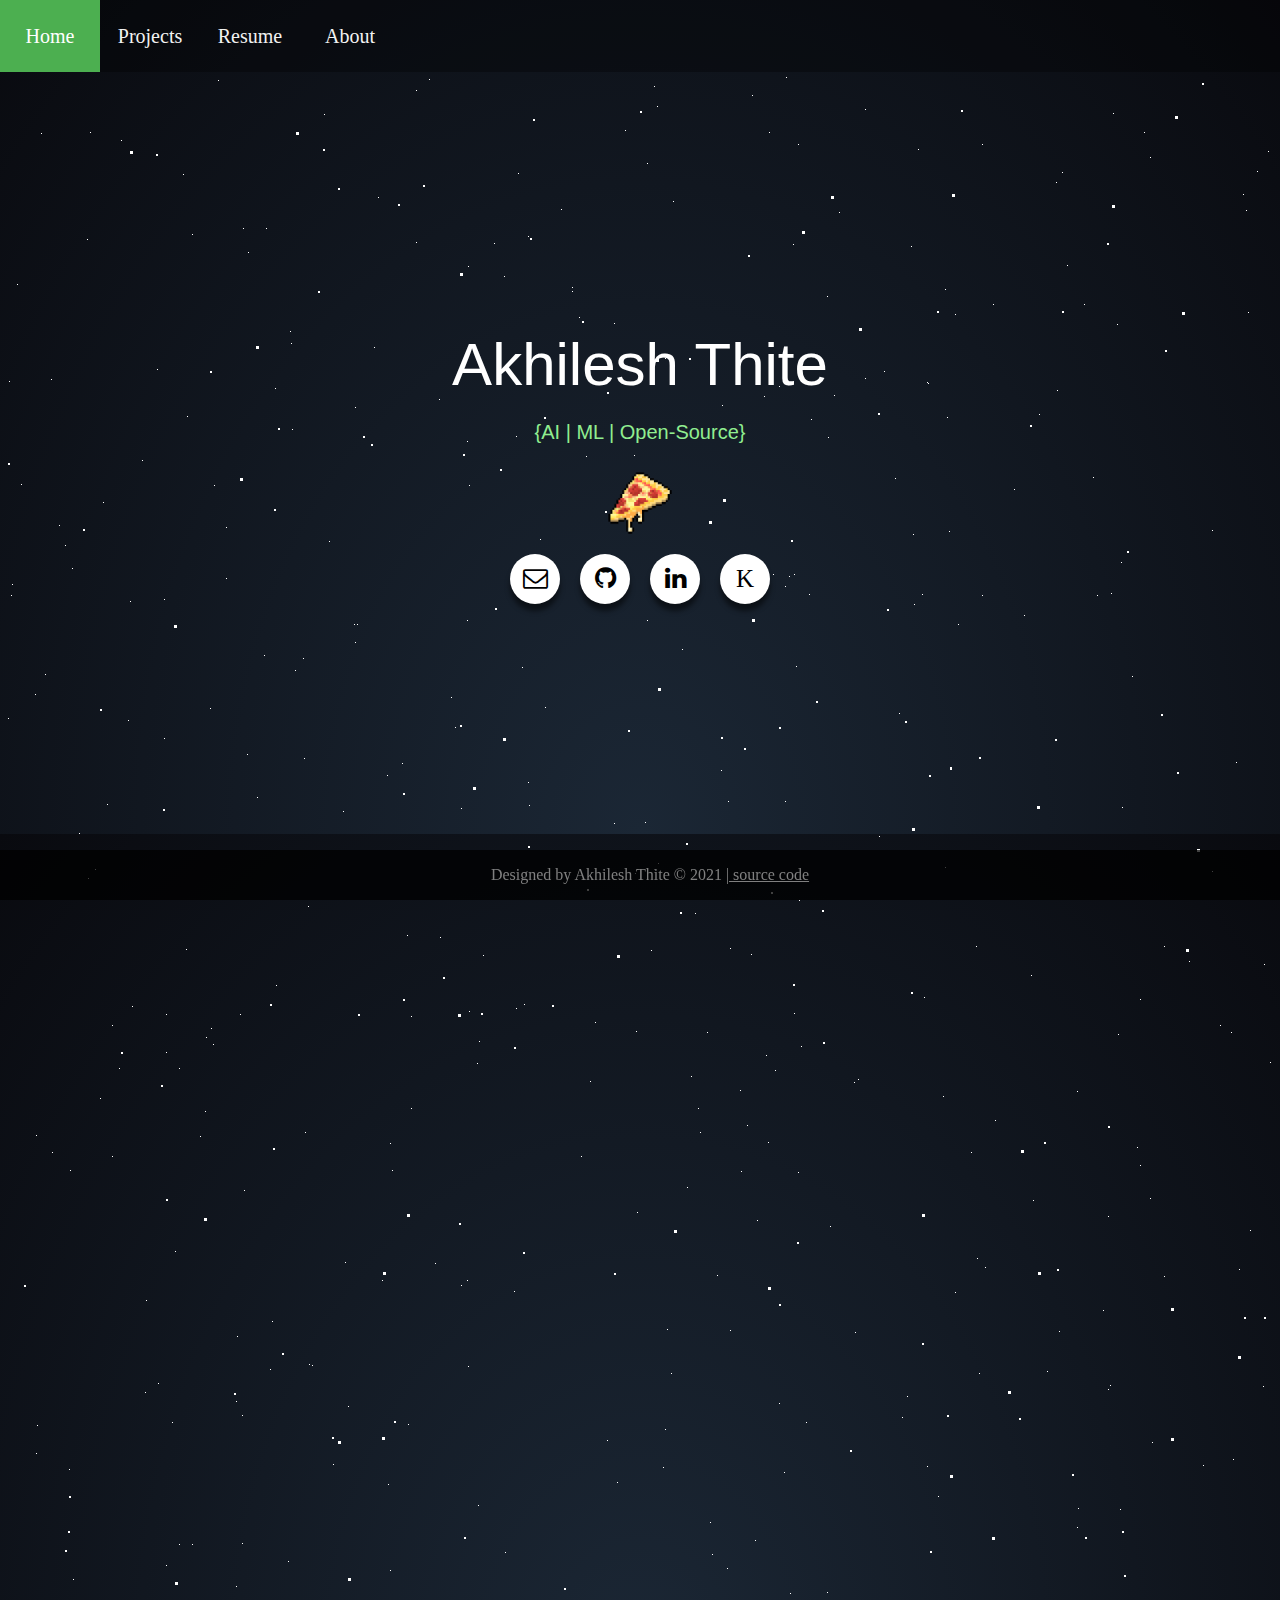
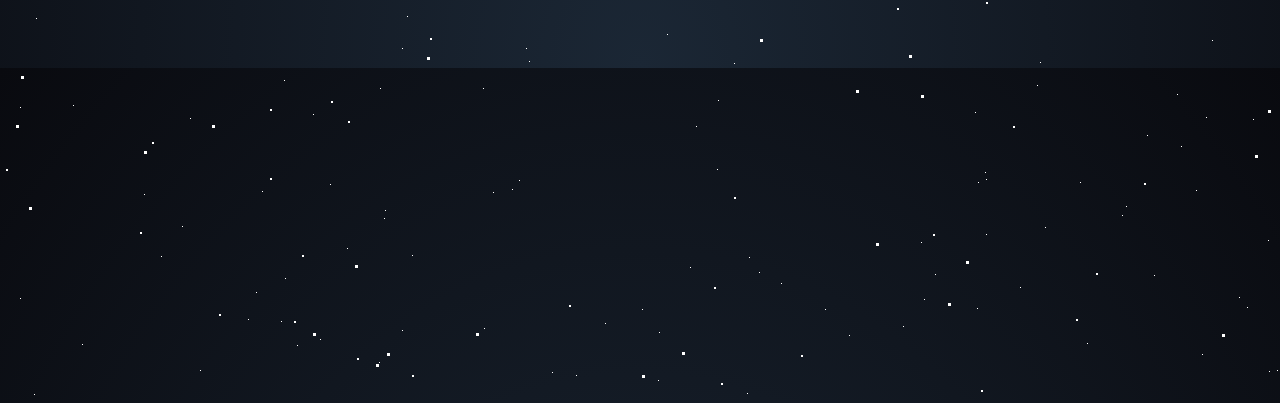
==== index.html @ b98d3912 "Update index.html" ====
<!DOCTYPE html>
<html lang="en">
<head>
    <meta charset="UTF-8">
    <meta name="viewport" content="width=device-width, initial-scale=1.0">
    <meta http-equiv="X-UA-Compatible" content="ie=edge">
    <meta name="author" content="Akhilesh Thite">
    <meta name="thumbnail" content="./static/images/portfolio.png" />
    <title>Akhilesh Thite</title>
    <link rel="shortcut icon" type="image/png" href="./static/images/favicon.png" />
    <link href='https://fonts.googleapis.com/css?family=Lato:300,400,700' rel='stylesheet' type='text/css'>
    <link rel="stylesheet" href="./static/style.css" />
    <link href="https://stackpath.bootstrapcdn.com/font-awesome/4.7.0/css/font-awesome.min.css" rel="stylesheet">
</head>
<body>
    
    <header>
        <a data-active="true" href="https://akhileshthite.github.io/Portfolio/">Home</a>
        <a data-active="false" href="https://akhileshthite.github.io/Portfolio-Projects/">Projects</a>
        <a data-active="false" href="https://drive.google.com/file/d/1LrUqVXvzdK7UKZWSRNAcwrNPjhdPZc41/view?usp=sharing" target=”_blank”>Resume</a>
        <a data-active="false" href="about.html">About</a>
    </header>
    
    <section class="wrapper">
        <div id="stars"></div>
        <div id="stars2"></div>
        <div id="stars3"></div>
        <div id="title">
        </div>
    </section>
    
    <main>
        <section class="hero">
            <h1 class="h1">Akhilesh Thite</h1>
            <h2 class="h2">{AI | ML | Open-Source}</h2>
            <img id="pizza" src="./static/images/pizza.gif" alt="pizza" width="100"/>
            <div class="social-menu">
                <ul>
                    <li><a href="mailto:akhithite@gmail.com"><i class="fa fa-envelope-o" aria-hidden="true"></i></a></li>
                    <li><a href="https://github.com/AkhileshThite" target=”_blank”><i class="fa fa-github"></i></a></li>
                    <li><a href="https://www.linkedin.com/in/akhileshthite/" target=”_blank”><i class="fa fa-linkedin"></i></a></li>
                    <li><a href="https://www.kaggle.com/akhileshthite" target=”_blank”><i class="fa fa-kaggle">K</i></a></li>
                </ul>
            </div>
        </section>
    </main>
    <br>
    
    <footer>
        <p>Designed by Akhilesh Thite © 2021 <a href="https://github.com/AkhileshThite/Portfolio" style="color: #808080;" target=”_blank”>| source code</a></p>
    </footer>
    
</body>
</html>
---- static/style.css ----
body {
  margin: 0;
  background: radial-gradient(ellipse at bottom, #1b2735 0%,#090a0f 100%);
  overflow: hidden;
}

header {
  display: flex;
  min-width: 100%;
  height: minmax(100px, 8vh);
  justify-content: flex-start;
  align-items: center;
  background-color: #0000004d;
}

header a {
  z-index: 100;
  display: flex;
  justify-content: center;
  align-items: center;
  height: 8vh;
  width: 100px;
  color: #f2f2f2;
  text-decoration: none;
  font-size: 20px;
  transition: all 0.5s ease;
}

header a:hover {
  background-color: #ddd;
  color: black;
}

header a[data-active="true"] {
  background-color: #4caf50;
  color: white;
}

h1 {
  background-color: #ffffff00;
  color: white;
  font: 60px arial;
  margin-bottom: 5px;
  text-align: center;
}

h2 {
  background-color: #ffffff00;
  color: #90ee90;
  font: 20px arial;
  text-align: center;
  margin-bottom: 10px;
}

.hero {
  display: flex;
  flex-direction: column;
  height: 82vh;
  width: 100%;
  justify-content: center;
  align-items: center;
}

.social-menu ul {
  padding: 0;
  margin: 0;
  display: flex;
  align-items: center;
  text-align: center;
}
.social-menu ul li {
  list-style: none;
  margin: 0 10px;
}
.social-menu ul li .fa {
  color: #000000;
  font-size: 25px;
  line-height: 50px;
  transition: 0.5s;
}
.social-menu ul li .fa:hover {
  color: #ffffff;
}
.social-menu ul li a {
  position: relative;
  display: block;
  width: 50px;
  height: 50px;
  border-radius: 50%;
  background-color: white;
  text-align: center;
  transition: 0.5s;
  box-shadow: 0px 7px 5px rgba(0, 0, 0, 0.5);
}

.content {
  display: flex;
  flex-direction: column;
  justify-content: space-around;
  padding: 1vh 3vw 0;
  color: #d3d3d3;
  font-family: Arial, Helvetica, sans-serif;
  width: 60vw;
  font-size: 18px;
  background: rgba(0, 0, 0, 0.5);
  margin-top: -20vh;
}

@media screen and (max-width: 500px) {
 .content {
    font-size: 16px;
    width: 90vw;
  }
}

.social-menu ul li a:hover {
  transform: rotate(0deg) skew(0deg) translate(0, -10px);
}
.social-menu ul li:nth-child(1) a:hover {
  background-color: #e4405f;
}
.social-menu ul li:nth-child(2) a:hover {
  background-color: #431c53;
}
.social-menu ul li:nth-child(3) a:hover {
  background-color: #55acee;
}
.social-menu ul li:nth-child(4) a:hover {
  background-color: lightskyblue;
}

footer {
  display: flex;
  justify-content: center;
  align-items: center;
  position: fixed;
  bottom: 0;
  padding: 0 10px;
  width: 100vw;
  background-color: rgba(0, 0, 0, 0.75);
  color: #808080;
}

#title {
  position: absolute;
  top: 50%;
  left: 0;
  right: 0;
  color: #fff;
  text-align: center;
  font-family: Lato;
  font-weight: 300;
  font-size: 50px;
  letter-spacing: 10px;
  margin-top: -60px;
  padding-left: 10px;
}

#title span {
  background: -webkit-linear-gradient(white, #38495a);
  background-clip: text;
  -webkit-text-fill-color: transparent;
}

#stars {
  width: 1px;
  height: 1px;
  background: transparent;
  animation: animStar 50s linear infinite;
  box-shadow: 779px 1331px #fff, 324px 42px #fff, 303px 586px #fff,
    1312px 276px #fff, 451px 625px #fff, 521px 1931px #fff, 1087px 1871px #fff,
    36px 1546px #fff, 132px 934px #fff, 1698px 901px #fff, 1418px 664px #fff,
    1448px 1157px #fff, 1084px 232px #fff, 347px 1776px #fff, 1722px 243px #fff,
    1629px 835px #fff, 479px 969px #fff, 1231px 960px #fff, 586px 384px #fff,
    164px 527px #fff, 8px 646px #fff, 1150px 1126px #fff, 665px 1357px #fff,
    1556px 1982px #fff, 1260px 1961px #fff, 1675px 1741px #fff,
    1843px 1514px #fff, 718px 1628px #fff, 242px 1343px #fff, 1497px 1880px #fff,
    1364px 230px #fff, 1739px 1302px #fff, 636px 959px #fff, 304px 686px #fff,
    614px 751px #fff, 1935px 816px #fff, 1428px 60px #fff, 355px 335px #fff,
    1594px 158px #fff, 90px 60px #fff, 1553px 162px #fff, 1239px 1825px #fff,
    1945px 587px #fff, 749px 1785px #fff, 1987px 1172px #fff, 1301px 1237px #fff,
    1039px 342px #fff, 1585px 1481px #fff, 995px 1048px #fff, 524px 932px #fff,
    214px 413px #fff, 1701px 1300px #fff, 1037px 1613px #fff, 1871px 996px #fff,
    1360px 1635px #fff, 1110px 1313px #fff, 412px 1783px #fff, 1949px 177px #fff,
    903px 1854px #fff, 700px 1936px #fff, 378px 125px #fff, 308px 834px #fff,
    1118px 962px #fff, 1350px 1929px #fff, 781px 1811px #fff, 561px 137px #fff,
    757px 1148px #fff, 1670px 1979px #fff, 343px 739px #fff, 945px 795px #fff,
    576px 1903px #fff, 1078px 1436px #fff, 1583px 450px #fff, 1366px 474px #fff,
    297px 1873px #fff, 192px 162px #fff, 1624px 1633px #fff, 59px 453px #fff,
    82px 1872px #fff, 1933px 498px #fff, 1966px 1974px #fff, 1975px 1688px #fff,
    779px 314px #fff, 1858px 1543px #fff, 73px 1507px #fff, 1693px 975px #fff,
    1683px 108px #fff, 1768px 1654px #fff, 654px 14px #fff, 494px 171px #fff,
    1689px 1895px #fff, 1660px 263px #fff, 1031px 903px #fff, 1203px 1393px #fff,
    1333px 1421px #fff, 1113px 41px #fff, 1206px 1645px #fff, 1325px 1635px #fff,
    142px 388px #fff, 572px 215px #fff, 1535px 296px #fff, 1419px 407px #fff,
    1379px 1003px #fff, 329px 469px #fff, 1791px 1652px #fff, 935px 1802px #fff,
    1330px 1820px #fff, 421px 1933px #fff, 828px 365px #fff, 275px 316px #fff,
    707px 960px #fff, 1605px 1554px #fff, 625px 58px #fff, 717px 1697px #fff,
    1669px 246px #fff, 1925px 322px #fff, 1154px 1803px #fff, 1929px 295px #fff,
    1248px 240px #fff, 1045px 1755px #fff, 166px 942px #fff, 1888px 1773px #fff,
    678px 1963px #fff, 1370px 569px #fff, 1974px 1400px #fff, 1786px 460px #fff,
    51px 307px #fff, 784px 1400px #fff, 730px 1258px #fff, 1712px 393px #fff,
    416px 170px #fff, 1797px 1932px #fff, 572px 219px #fff, 1557px 1856px #fff,
    218px 8px #fff, 348px 1334px #fff, 469px 413px #fff, 385px 1738px #fff,
    1357px 1818px #fff, 240px 942px #fff, 248px 1847px #fff, 1535px 806px #fff,
    236px 1514px #fff, 1429px 1556px #fff, 73px 1633px #fff, 1398px 1121px #fff,
    671px 1301px #fff, 1404px 1663px #fff, 740px 1018px #fff, 1600px 377px #fff,
    785px 514px #fff, 112px 1084px #fff, 1915px 1887px #fff, 1463px 1848px #fff,
    687px 1115px #fff, 1268px 1768px #fff, 1729px 1425px #fff,
    1284px 1022px #fff, 801px 974px #fff, 1975px 1317px #fff, 1354px 834px #fff,
    1446px 1484px #fff, 1283px 1786px #fff, 11px 523px #fff, 1842px 236px #fff,
    1355px 654px #fff, 429px 7px #fff, 1033px 1128px #fff, 157px 297px #fff,
    545px 635px #fff, 52px 1080px #fff, 827px 1520px #fff, 1121px 490px #fff,
    9px 309px #fff, 1744px 1586px #fff, 1014px 417px #fff, 1534px 524px #fff,
    958px 552px #fff, 1403px 1496px #fff, 387px 703px #fff, 1522px 548px #fff,
    1355px 282px #fff, 1532px 601px #fff, 1838px 790px #fff, 290px 259px #fff,
    295px 598px #fff, 1601px 539px #fff, 1561px 1272px #fff, 34px 1922px #fff,
    1024px 543px #fff, 467px 369px #fff, 722px 333px #fff, 1976px 1255px #fff,
    766px 983px #fff, 1582px 1285px #fff, 12px 512px #fff, 617px 1410px #fff,
    682px 577px #fff, 1334px 1438px #fff, 439px 327px #fff, 1617px 1661px #fff,
    673px 129px #fff, 794px 941px #fff, 1386px 1902px #fff, 37px 1353px #fff,
    1467px 1353px #fff, 416px 18px #fff, 187px 344px #fff, 200px 1898px #fff,
    1491px 1619px #fff, 811px 347px #fff, 924px 1827px #fff, 945px 217px #fff,
    1735px 1228px #fff, 379px 1890px #fff, 79px 761px #fff, 825px 1837px #fff,
    1980px 1558px #fff, 1308px 1573px #fff, 1488px 1726px #fff,
    382px 1208px #fff, 522px 595px #fff, 1277px 1898px #fff, 354px 552px #fff,
    161px 1784px #fff, 614px 251px #fff, 526px 1576px #fff, 17px 212px #fff,
    179px 996px #fff, 467px 1208px #fff, 1944px 1838px #fff, 1140px 1093px #fff,
    858px 1007px #fff, 200px 1064px #fff, 423px 1964px #fff, 1945px 439px #fff,
    1377px 689px #fff, 1120px 1437px #fff, 1876px 668px #fff, 907px 1324px #fff,
    343px 1976px #fff, 1816px 1501px #fff, 1849px 177px #fff, 647px 91px #fff,
    1984px 1012px #fff, 1336px 1300px #fff, 128px 648px #fff, 305px 1060px #fff,
    1324px 826px #fff, 1263px 1314px #fff, 1801px 629px #fff, 1614px 1555px #fff,
    1634px 90px #fff, 1603px 452px #fff, 891px 1984px #fff, 1556px 1906px #fff,
    121px 68px #fff, 1676px 1714px #fff, 516px 936px #fff, 1947px 1492px #fff,
    1455px 1519px #fff, 45px 602px #fff, 205px 1039px #fff, 793px 172px #fff,
    1562px 1739px #fff, 1056px 110px #fff, 1512px 379px #fff, 1795px 1621px #fff,
    1848px 607px #fff, 262px 1719px #fff, 477px 991px #fff, 483px 883px #fff,
    1239px 1197px #fff, 1496px 647px #fff, 1649px 25px #fff, 1491px 1946px #fff,
    119px 996px #fff, 179px 1472px #fff, 1341px 808px #fff, 1565px 1700px #fff,
    407px 1544px #fff, 1754px 357px #fff, 1288px 981px #fff, 902px 1997px #fff,
    1755px 1668px #fff, 186px 877px #fff, 1202px 1882px #fff, 461px 1213px #fff,
    1400px 748px #fff, 1969px 1899px #fff, 809px 522px #fff, 514px 1219px #fff,
    374px 275px #fff, 938px 1973px #fff, 357px 552px #fff, 144px 1722px #fff,
    1572px 912px #fff, 402px 1858px #fff, 1544px 1195px #fff, 667px 1257px #fff,
    727px 1496px #fff, 993px 232px #fff, 1772px 313px #fff, 1040px 1590px #fff,
    1204px 1973px #fff, 1268px 79px #fff, 1555px 1048px #fff, 986px 1707px #fff,
    978px 1710px #fff, 713px 360px #fff, 407px 863px #fff, 461px 736px #fff,
    284px 1608px #fff, 103px 430px #fff, 1283px 1319px #fff, 977px 1186px #fff,
    1966px 1516px #fff, 1287px 1129px #fff, 70px 1098px #fff, 1189px 889px #fff,
    1126px 1734px #fff, 309px 1292px #fff, 879px 764px #fff, 65px 473px #fff,
    1003px 1959px #fff, 658px 791px #fff, 402px 1576px #fff, 35px 622px #fff,
    529px 1589px #fff, 164px 666px #fff, 1876px 1290px #fff, 1541px 526px #fff,
    270px 1297px #fff, 440px 865px #fff, 1500px 802px #fff, 182px 1754px #fff,
    1264px 892px #fff, 272px 1249px #fff, 1289px 1535px #fff, 190px 1646px #fff,
    955px 242px #fff, 1456px 1597px #fff, 1727px 1983px #fff, 635px 801px #fff,
    226px 455px #fff, 1396px 1710px #fff, 849px 1863px #fff, 237px 1264px #fff,
    839px 140px #fff, 1122px 735px #fff, 1280px 15px #fff, 1318px 242px #fff,
    1819px 1148px #fff, 333px 1392px #fff, 1949px 553px #fff, 1878px 1332px #fff,
    467px 548px #fff, 1812px 1082px #fff, 1067px 193px #fff, 243px 156px #fff,
    483px 1616px #fff, 1714px 933px #fff, 759px 1800px #fff, 1822px 995px #fff,
    1877px 572px #fff, 581px 1084px #fff, 107px 732px #fff, 642px 1837px #fff,
    166px 1493px #fff, 1555px 198px #fff, 819px 307px #fff, 947px 345px #fff,
    827px 224px #fff, 927px 1394px #fff, 540px 467px #fff, 1093px 405px #fff,
    1140px 927px #fff, 130px 529px #fff, 33px 1980px #fff, 1147px 1663px #fff,
    1616px 1436px #fff, 528px 710px #fff, 798px 1100px #fff, 505px 1480px #fff,
    899px 641px #fff, 1909px 1949px #fff, 1311px 964px #fff, 979px 1301px #fff,
    1393px 969px #fff, 1793px 1886px #fff, 292px 357px #fff, 1196px 1718px #fff,
    1290px 1994px #fff, 537px 1973px #fff, 1181px 1674px #fff,
    1740px 1566px #fff, 1307px 265px #fff, 922px 522px #fff, 1892px 472px #fff,
    384px 1746px #fff, 392px 1098px #fff, 647px 548px #fff, 390px 1498px #fff,
    1246px 138px #fff, 730px 876px #fff, 192px 1472px #fff, 1790px 1789px #fff,
    928px 311px #fff, 1253px 1647px #fff, 747px 1921px #fff, 1561px 1025px #fff,
    1533px 1292px #fff, 1985px 195px #fff, 728px 729px #fff, 1712px 1936px #fff,
    512px 1717px #fff, 1528px 483px #fff, 313px 1642px #fff, 281px 1849px #fff,
    1212px 799px #fff, 435px 1191px #fff, 1422px 611px #fff, 1718px 1964px #fff,
    411px 944px #fff, 210px 636px #fff, 1502px 1295px #fff, 1434px 349px #fff,
    769px 60px #fff, 747px 1053px #fff, 789px 504px #fff, 1436px 1264px #fff,
    1893px 1225px #fff, 1394px 1788px #fff, 1108px 1317px #fff,
    1673px 1395px #fff, 854px 1010px #fff, 1705px 80px #fff, 1858px 148px #fff,
    1729px 344px #fff, 1388px 664px #fff, 895px 406px #fff, 1479px 157px #fff,
    1441px 1157px #fff, 552px 1900px #fff, 516px 364px #fff, 1647px 189px #fff,
    1427px 1071px #fff, 785px 729px #fff, 1080px 1710px #fff, 504px 204px #fff,
    1177px 1622px #fff, 657px 34px #fff, 1296px 1099px #fff, 248px 180px #fff,
    1212px 1568px #fff, 667px 1562px #fff, 695px 841px #fff, 1608px 1247px #fff,
    751px 882px #fff, 87px 167px #fff, 607px 1368px #fff, 1363px 1203px #fff,
    1836px 317px #fff, 1668px 1703px #fff, 830px 1154px #fff, 1721px 1398px #fff,
    1601px 1280px #fff, 976px 874px #fff, 1743px 254px #fff, 1020px 1815px #fff,
    1670px 1766px #fff, 1890px 735px #fff, 1379px 136px #fff, 1864px 695px #fff,
    206px 965px #fff, 1404px 1932px #fff, 1923px 1360px #fff, 247px 682px #fff,
    519px 1708px #fff, 645px 750px #fff, 1164px 1204px #fff, 834px 323px #fff,
    172px 1350px #fff, 213px 972px #fff, 1837px 190px #fff, 285px 1806px #fff,
    1047px 1299px #fff, 1548px 825px #fff, 1730px 324px #fff, 1346px 1909px #fff,
    772px 270px #fff, 345px 1190px #fff, 478px 1433px #fff, 1479px 25px #fff,
    1994px 1830px #fff, 1744px 732px #fff, 20px 1635px #fff, 690px 1795px #fff,
    1594px 569px #fff, 579px 245px #fff, 1398px 733px #fff, 408px 1352px #fff,
    1774px 120px #fff, 1152px 1370px #fff, 1698px 1810px #fff, 710px 1450px #fff,
    665px 286px #fff, 493px 1720px #fff, 786px 5px #fff, 637px 1140px #fff,
    764px 324px #fff, 927px 310px #fff, 938px 1424px #fff, 1884px 744px #fff,
    913px 462px #fff, 1831px 1936px #fff, 1527px 249px #fff, 36px 1381px #fff,
    1597px 581px #fff, 1530px 355px #fff, 949px 459px #fff, 799px 828px #fff,
    242px 1471px #fff, 654px 797px #fff, 796px 594px #fff, 1365px 678px #fff,
    752px 23px #fff, 1630px 541px #fff, 982px 72px #fff, 1733px 1831px #fff,
    21px 412px #fff, 775px 998px #fff, 335px 1945px #fff, 264px 583px #fff,
    158px 1311px #fff, 528px 164px #fff, 1978px 574px #fff, 717px 1203px #fff,
    734px 1591px #fff, 1555px 820px #fff, 16px 1943px #fff, 1625px 1177px #fff,
    1236px 690px #fff, 1585px 1590px #fff, 1737px 1728px #fff, 721px 698px #fff,
    1804px 1186px #fff, 166px 980px #fff, 1850px 230px #fff, 330px 1712px #fff,
    95px 797px #fff, 1948px 1078px #fff, 469px 939px #fff, 1269px 1899px #fff,
    955px 1220px #fff, 1137px 1075px #fff, 312px 1293px #fff, 986px 1762px #fff,
    1103px 1238px #fff, 428px 1993px #fff, 355px 570px #fff, 977px 1836px #fff,
    1395px 1092px #fff, 276px 913px #fff, 1743px 656px #fff, 773px 502px #fff,
    1686px 1322px #fff, 1516px 1945px #fff, 1334px 501px #fff, 266px 156px #fff,
    455px 655px #fff, 798px 72px #fff, 1059px 1259px #fff, 1402px 1687px #fff,
    236px 1329px #fff, 1455px 786px #fff, 146px 1228px #fff, 1851px 823px #fff,
    1062px 100px #fff, 1220px 953px #fff, 20px 1826px #fff, 36px 1063px #fff,
    1525px 338px #fff, 790px 1521px #fff, 741px 1099px #fff, 288px 1489px #fff,
    700px 1060px #fff, 390px 1071px #fff, 411px 1036px #fff, 1853px 1072px #fff,
    1446px 1085px #fff, 1164px 874px #fff, 924px 925px #fff, 291px 271px #fff,
    1257px 1964px #fff, 1580px 1352px #fff, 1507px 1216px #fff, 211px 956px #fff,
    985px 1195px #fff, 975px 1640px #fff, 518px 101px #fff, 663px 1395px #fff,
    914px 532px #fff, 145px 1320px #fff, 69px 1397px #fff, 982px 523px #fff,
    257px 725px #fff, 1599px 831px #fff, 1636px 1513px #fff, 1250px 1158px #fff,
    1132px 604px #fff, 183px 102px #fff, 1057px 318px #fff, 1247px 1835px #fff,
    1983px 1110px #fff, 1077px 1455px #fff, 921px 1770px #fff, 806px 1350px #fff,
    1938px 1992px #fff, 855px 1260px #fff, 902px 1345px #fff, 658px 1908px #fff,
    1845px 679px #fff, 712px 1482px #fff, 595px 950px #fff, 1784px 1992px #fff,
    1847px 1785px #fff, 691px 1004px #fff, 175px 1179px #fff, 1666px 1911px #fff,
    41px 61px #fff, 971px 1080px #fff, 1830px 1450px #fff, 1351px 1518px #fff,
    1257px 99px #fff, 1395px 1498px #fff, 1117px 252px #fff, 1779px 597px #fff,
    1346px 729px #fff, 1108px 1144px #fff, 402px 691px #fff, 72px 496px #fff,
    1673px 1604px #fff, 1497px 974px #fff, 1865px 1664px #fff, 88px 806px #fff,
    918px 77px #fff, 244px 1118px #fff, 256px 1820px #fff, 1851px 1840px #fff,
    605px 1851px #fff, 634px 383px #fff, 865px 37px #fff, 943px 1024px #fff,
    1951px 177px #fff, 1097px 523px #fff, 985px 1700px #fff, 1243px 122px #fff,
    768px 1070px #fff, 468px 194px #fff, 320px 1867px #fff, 1850px 185px #fff,
    380px 1616px #fff, 468px 1294px #fff, 1122px 1743px #fff, 884px 299px #fff,
    1300px 1917px #fff, 1860px 396px #fff, 1270px 990px #fff, 529px 733px #fff,
    1975px 1347px #fff, 1885px 685px #fff, 226px 506px #fff, 651px 878px #fff,
    1323px 680px #fff, 1284px 680px #fff, 238px 1967px #fff, 911px 174px #fff,
    1111px 521px #fff, 1150px 85px #fff, 794px 502px #fff, 484px 1856px #fff,
    1809px 368px #fff, 112px 953px #fff, 590px 1009px #fff, 1655px 311px #fff,
    100px 1026px #fff, 1803px 352px #fff, 865px 306px #fff, 1077px 1019px #fff,
    1335px 872px #fff, 1647px 1298px #fff, 1233px 1387px #fff, 698px 1036px #fff,
    659px 1860px #fff, 388px 1412px #fff, 1212px 458px #fff, 755px 1468px #fff,
    696px 1654px #fff, 1144px 60px #fff;
}

#stars:after {
  content: "";
  position: absolute;
  top: 2000px;
  width: 1px;
  height: 1px;
  background: transparent;
  box-shadow: 779px 1331px #fff, 324px 42px #fff, 303px 586px #fff,
    1312px 276px #fff, 451px 625px #fff, 521px 1931px #fff, 1087px 1871px #fff,
    36px 1546px #fff, 132px 934px #fff, 1698px 901px #fff, 1418px 664px #fff,
    1448px 1157px #fff, 1084px 232px #fff, 347px 1776px #fff, 1722px 243px #fff,
    1629px 835px #fff, 479px 969px #fff, 1231px 960px #fff, 586px 384px #fff,
    164px 527px #fff, 8px 646px #fff, 1150px 1126px #fff, 665px 1357px #fff,
    1556px 1982px #fff, 1260px 1961px #fff, 1675px 1741px #fff,
    1843px 1514px #fff, 718px 1628px #fff, 242px 1343px #fff, 1497px 1880px #fff,
    1364px 230px #fff, 1739px 1302px #fff, 636px 959px #fff, 304px 686px #fff,
    614px 751px #fff, 1935px 816px #fff, 1428px 60px #fff, 355px 335px #fff,
    1594px 158px #fff, 90px 60px #fff, 1553px 162px #fff, 1239px 1825px #fff,
    1945px 587px #fff, 749px 1785px #fff, 1987px 1172px #fff, 1301px 1237px #fff,
    1039px 342px #fff, 1585px 1481px #fff, 995px 1048px #fff, 524px 932px #fff,
    214px 413px #fff, 1701px 1300px #fff, 1037px 1613px #fff, 1871px 996px #fff,
    1360px 1635px #fff, 1110px 1313px #fff, 412px 1783px #fff, 1949px 177px #fff,
    903px 1854px #fff, 700px 1936px #fff, 378px 125px #fff, 308px 834px #fff,
    1118px 962px #fff, 1350px 1929px #fff, 781px 1811px #fff, 561px 137px #fff,
    757px 1148px #fff, 1670px 1979px #fff, 343px 739px #fff, 945px 795px #fff,
    576px 1903px #fff, 1078px 1436px #fff, 1583px 450px #fff, 1366px 474px #fff,
    297px 1873px #fff, 192px 162px #fff, 1624px 1633px #fff, 59px 453px #fff,
    82px 1872px #fff, 1933px 498px #fff, 1966px 1974px #fff, 1975px 1688px #fff,
    779px 314px #fff, 1858px 1543px #fff, 73px 1507px #fff, 1693px 975px #fff,
    1683px 108px #fff, 1768px 1654px #fff, 654px 14px #fff, 494px 171px #fff,
    1689px 1895px #fff, 1660px 263px #fff, 1031px 903px #fff, 1203px 1393px #fff,
    1333px 1421px #fff, 1113px 41px #fff, 1206px 1645px #fff, 1325px 1635px #fff,
    142px 388px #fff, 572px 215px #fff, 1535px 296px #fff, 1419px 407px #fff,
    1379px 1003px #fff, 329px 469px #fff, 1791px 1652px #fff, 935px 1802px #fff,
    1330px 1820px #fff, 421px 1933px #fff, 828px 365px #fff, 275px 316px #fff,
    707px 960px #fff, 1605px 1554px #fff, 625px 58px #fff, 717px 1697px #fff,
    1669px 246px #fff, 1925px 322px #fff, 1154px 1803px #fff, 1929px 295px #fff,
    1248px 240px #fff, 1045px 1755px #fff, 166px 942px #fff, 1888px 1773px #fff,
    678px 1963px #fff, 1370px 569px #fff, 1974px 1400px #fff, 1786px 460px #fff,
    51px 307px #fff, 784px 1400px #fff, 730px 1258px #fff, 1712px 393px #fff,
    416px 170px #fff, 1797px 1932px #fff, 572px 219px #fff, 1557px 1856px #fff,
    218px 8px #fff, 348px 1334px #fff, 469px 413px #fff, 385px 1738px #fff,
    1357px 1818px #fff, 240px 942px #fff, 248px 1847px #fff, 1535px 806px #fff,
    236px 1514px #fff, 1429px 1556px #fff, 73px 1633px #fff, 1398px 1121px #fff,
    671px 1301px #fff, 1404px 1663px #fff, 740px 1018px #fff, 1600px 377px #fff,
    785px 514px #fff, 112px 1084px #fff, 1915px 1887px #fff, 1463px 1848px #fff,
    687px 1115px #fff, 1268px 1768px #fff, 1729px 1425px #fff,
    1284px 1022px #fff, 801px 974px #fff, 1975px 1317px #fff, 1354px 834px #fff,
    1446px 1484px #fff, 1283px 1786px #fff, 11px 523px #fff, 1842px 236px #fff,
    1355px 654px #fff, 429px 7px #fff, 1033px 1128px #fff, 157px 297px #fff,
    545px 635px #fff, 52px 1080px #fff, 827px 1520px #fff, 1121px 490px #fff,
    9px 309px #fff, 1744px 1586px #fff, 1014px 417px #fff, 1534px 524px #fff,
    958px 552px #fff, 1403px 1496px #fff, 387px 703px #fff, 1522px 548px #fff,
    1355px 282px #fff, 1532px 601px #fff, 1838px 790px #fff, 290px 259px #fff,
    295px 598px #fff, 1601px 539px #fff, 1561px 1272px #fff, 34px 1922px #fff,
    1024px 543px #fff, 467px 369px #fff, 722px 333px #fff, 1976px 1255px #fff,
    766px 983px #fff, 1582px 1285px #fff, 12px 512px #fff, 617px 1410px #fff,
    682px 577px #fff, 1334px 1438px #fff, 439px 327px #fff, 1617px 1661px #fff,
    673px 129px #fff, 794px 941px #fff, 1386px 1902px #fff, 37px 1353px #fff,
    1467px 1353px #fff, 416px 18px #fff, 187px 344px #fff, 200px 1898px #fff,
    1491px 1619px #fff, 811px 347px #fff, 924px 1827px #fff, 945px 217px #fff,
    1735px 1228px #fff, 379px 1890px #fff, 79px 761px #fff, 825px 1837px #fff,
    1980px 1558px #fff, 1308px 1573px #fff, 1488px 1726px #fff,
    382px 1208px #fff, 522px 595px #fff, 1277px 1898px #fff, 354px 552px #fff,
    161px 1784px #fff, 614px 251px #fff, 526px 1576px #fff, 17px 212px #fff,
    179px 996px #fff, 467px 1208px #fff, 1944px 1838px #fff, 1140px 1093px #fff,
    858px 1007px #fff, 200px 1064px #fff, 423px 1964px #fff, 1945px 439px #fff,
    1377px 689px #fff, 1120px 1437px #fff, 1876px 668px #fff, 907px 1324px #fff,
    343px 1976px #fff, 1816px 1501px #fff, 1849px 177px #fff, 647px 91px #fff,
    1984px 1012px #fff, 1336px 1300px #fff, 128px 648px #fff, 305px 1060px #fff,
    1324px 826px #fff, 1263px 1314px #fff, 1801px 629px #fff, 1614px 1555px #fff,
    1634px 90px #fff, 1603px 452px #fff, 891px 1984px #fff, 1556px 1906px #fff,
    121px 68px #fff, 1676px 1714px #fff, 516px 936px #fff, 1947px 1492px #fff,
    1455px 1519px #fff, 45px 602px #fff, 205px 1039px #fff, 793px 172px #fff,
    1562px 1739px #fff, 1056px 110px #fff, 1512px 379px #fff, 1795px 1621px #fff,
    1848px 607px #fff, 262px 1719px #fff, 477px 991px #fff, 483px 883px #fff,
    1239px 1197px #fff, 1496px 647px #fff, 1649px 25px #fff, 1491px 1946px #fff,
    119px 996px #fff, 179px 1472px #fff, 1341px 808px #fff, 1565px 1700px #fff,
    407px 1544px #fff, 1754px 357px #fff, 1288px 981px #fff, 902px 1997px #fff,
    1755px 1668px #fff, 186px 877px #fff, 1202px 1882px #fff, 461px 1213px #fff,
    1400px 748px #fff, 1969px 1899px #fff, 809px 522px #fff, 514px 1219px #fff,
    374px 275px #fff, 938px 1973px #fff, 357px 552px #fff, 144px 1722px #fff,
    1572px 912px #fff, 402px 1858px #fff, 1544px 1195px #fff, 667px 1257px #fff,
    727px 1496px #fff, 993px 232px #fff, 1772px 313px #fff, 1040px 1590px #fff,
    1204px 1973px #fff, 1268px 79px #fff, 1555px 1048px #fff, 986px 1707px #fff,
    978px 1710px #fff, 713px 360px #fff, 407px 863px #fff, 461px 736px #fff,
    284px 1608px #fff, 103px 430px #fff, 1283px 1319px #fff, 977px 1186px #fff,
    1966px 1516px #fff, 1287px 1129px #fff, 70px 1098px #fff, 1189px 889px #fff,
    1126px 1734px #fff, 309px 1292px #fff, 879px 764px #fff, 65px 473px #fff,
    1003px 1959px #fff, 658px 791px #fff, 402px 1576px #fff, 35px 622px #fff,
    529px 1589px #fff, 164px 666px #fff, 1876px 1290px #fff, 1541px 526px #fff,
    270px 1297px #fff, 440px 865px #fff, 1500px 802px #fff, 182px 1754px #fff,
    1264px 892px #fff, 272px 1249px #fff, 1289px 1535px #fff, 190px 1646px #fff,
    955px 242px #fff, 1456px 1597px #fff, 1727px 1983px #fff, 635px 801px #fff,
    226px 455px #fff, 1396px 1710px #fff, 849px 1863px #fff, 237px 1264px #fff,
    839px 140px #fff, 1122px 735px #fff, 1280px 15px #fff, 1318px 242px #fff,
    1819px 1148px #fff, 333px 1392px #fff, 1949px 553px #fff, 1878px 1332px #fff,
    467px 548px #fff, 1812px 1082px #fff, 1067px 193px #fff, 243px 156px #fff,
    483px 1616px #fff, 1714px 933px #fff, 759px 1800px #fff, 1822px 995px #fff,
    1877px 572px #fff, 581px 1084px #fff, 107px 732px #fff, 642px 1837px #fff,
    166px 1493px #fff, 1555px 198px #fff, 819px 307px #fff, 947px 345px #fff,
    827px 224px #fff, 927px 1394px #fff, 540px 467px #fff, 1093px 405px #fff,
    1140px 927px #fff, 130px 529px #fff, 33px 1980px #fff, 1147px 1663px #fff,
    1616px 1436px #fff, 528px 710px #fff, 798px 1100px #fff, 505px 1480px #fff,
    899px 641px #fff, 1909px 1949px #fff, 1311px 964px #fff, 979px 1301px #fff,
    1393px 969px #fff, 1793px 1886px #fff, 292px 357px #fff, 1196px 1718px #fff,
    1290px 1994px #fff, 537px 1973px #fff, 1181px 1674px #fff,
    1740px 1566px #fff, 1307px 265px #fff, 922px 522px #fff, 1892px 472px #fff,
    384px 1746px #fff, 392px 1098px #fff, 647px 548px #fff, 390px 1498px #fff,
    1246px 138px #fff, 730px 876px #fff, 192px 1472px #fff, 1790px 1789px #fff,
    928px 311px #fff, 1253px 1647px #fff, 747px 1921px #fff, 1561px 1025px #fff,
    1533px 1292px #fff, 1985px 195px #fff, 728px 729px #fff, 1712px 1936px #fff,
    512px 1717px #fff, 1528px 483px #fff, 313px 1642px #fff, 281px 1849px #fff,
    1212px 799px #fff, 435px 1191px #fff, 1422px 611px #fff, 1718px 1964px #fff,
    411px 944px #fff, 210px 636px #fff, 1502px 1295px #fff, 1434px 349px #fff,
    769px 60px #fff, 747px 1053px #fff, 789px 504px #fff, 1436px 1264px #fff,
    1893px 1225px #fff, 1394px 1788px #fff, 1108px 1317px #fff,
    1673px 1395px #fff, 854px 1010px #fff, 1705px 80px #fff, 1858px 148px #fff,
    1729px 344px #fff, 1388px 664px #fff, 895px 406px #fff, 1479px 157px #fff,
    1441px 1157px #fff, 552px 1900px #fff, 516px 364px #fff, 1647px 189px #fff,
    1427px 1071px #fff, 785px 729px #fff, 1080px 1710px #fff, 504px 204px #fff,
    1177px 1622px #fff, 657px 34px #fff, 1296px 1099px #fff, 248px 180px #fff,
    1212px 1568px #fff, 667px 1562px #fff, 695px 841px #fff, 1608px 1247px #fff,
    751px 882px #fff, 87px 167px #fff, 607px 1368px #fff, 1363px 1203px #fff,
    1836px 317px #fff, 1668px 1703px #fff, 830px 1154px #fff, 1721px 1398px #fff,
    1601px 1280px #fff, 976px 874px #fff, 1743px 254px #fff, 1020px 1815px #fff,
    1670px 1766px #fff, 1890px 735px #fff, 1379px 136px #fff, 1864px 695px #fff,
    206px 965px #fff, 1404px 1932px #fff, 1923px 1360px #fff, 247px 682px #fff,
    519px 1708px #fff, 645px 750px #fff, 1164px 1204px #fff, 834px 323px #fff,
    172px 1350px #fff, 213px 972px #fff, 1837px 190px #fff, 285px 1806px #fff,
    1047px 1299px #fff, 1548px 825px #fff, 1730px 324px #fff, 1346px 1909px #fff,
    772px 270px #fff, 345px 1190px #fff, 478px 1433px #fff, 1479px 25px #fff,
    1994px 1830px #fff, 1744px 732px #fff, 20px 1635px #fff, 690px 1795px #fff,
    1594px 569px #fff, 579px 245px #fff, 1398px 733px #fff, 408px 1352px #fff,
    1774px 120px #fff, 1152px 1370px #fff, 1698px 1810px #fff, 710px 1450px #fff,
    665px 286px #fff, 493px 1720px #fff, 786px 5px #fff, 637px 1140px #fff,
    764px 324px #fff, 927px 310px #fff, 938px 1424px #fff, 1884px 744px #fff,
    913px 462px #fff, 1831px 1936px #fff, 1527px 249px #fff, 36px 1381px #fff,
    1597px 581px #fff, 1530px 355px #fff, 949px 459px #fff, 799px 828px #fff,
    242px 1471px #fff, 654px 797px #fff, 796px 594px #fff, 1365px 678px #fff,
    752px 23px #fff, 1630px 541px #fff, 982px 72px #fff, 1733px 1831px #fff,
    21px 412px #fff, 775px 998px #fff, 335px 1945px #fff, 264px 583px #fff,
    158px 1311px #fff, 528px 164px #fff, 1978px 574px #fff, 717px 1203px #fff,
    734px 1591px #fff, 1555px 820px #fff, 16px 1943px #fff, 1625px 1177px #fff,
    1236px 690px #fff, 1585px 1590px #fff, 1737px 1728px #fff, 721px 698px #fff,
    1804px 1186px #fff, 166px 980px #fff, 1850px 230px #fff, 330px 1712px #fff,
    95px 797px #fff, 1948px 1078px #fff, 469px 939px #fff, 1269px 1899px #fff,
    955px 1220px #fff, 1137px 1075px #fff, 312px 1293px #fff, 986px 1762px #fff,
    1103px 1238px #fff, 428px 1993px #fff, 355px 570px #fff, 977px 1836px #fff,
    1395px 1092px #fff, 276px 913px #fff, 1743px 656px #fff, 773px 502px #fff,
    1686px 1322px #fff, 1516px 1945px #fff, 1334px 501px #fff, 266px 156px #fff,
    455px 655px #fff, 798px 72px #fff, 1059px 1259px #fff, 1402px 1687px #fff,
    236px 1329px #fff, 1455px 786px #fff, 146px 1228px #fff, 1851px 823px #fff,
    1062px 100px #fff, 1220px 953px #fff, 20px 1826px #fff, 36px 1063px #fff,
    1525px 338px #fff, 790px 1521px #fff, 741px 1099px #fff, 288px 1489px #fff,
    700px 1060px #fff, 390px 1071px #fff, 411px 1036px #fff, 1853px 1072px #fff,
    1446px 1085px #fff, 1164px 874px #fff, 924px 925px #fff, 291px 271px #fff,
    1257px 1964px #fff, 1580px 1352px #fff, 1507px 1216px #fff, 211px 956px #fff,
    985px 1195px #fff, 975px 1640px #fff, 518px 101px #fff, 663px 1395px #fff,
    914px 532px #fff, 145px 1320px #fff, 69px 1397px #fff, 982px 523px #fff,
    257px 725px #fff, 1599px 831px #fff, 1636px 1513px #fff, 1250px 1158px #fff,
    1132px 604px #fff, 183px 102px #fff, 1057px 318px #fff, 1247px 1835px #fff,
    1983px 1110px #fff, 1077px 1455px #fff, 921px 1770px #fff, 806px 1350px #fff,
    1938px 1992px #fff, 855px 1260px #fff, 902px 1345px #fff, 658px 1908px #fff,
    1845px 679px #fff, 712px 1482px #fff, 595px 950px #fff, 1784px 1992px #fff,
    1847px 1785px #fff, 691px 1004px #fff, 175px 1179px #fff, 1666px 1911px #fff,
    41px 61px #fff, 971px 1080px #fff, 1830px 1450px #fff, 1351px 1518px #fff,
    1257px 99px #fff, 1395px 1498px #fff, 1117px 252px #fff, 1779px 597px #fff,
    1346px 729px #fff, 1108px 1144px #fff, 402px 691px #fff, 72px 496px #fff,
    1673px 1604px #fff, 1497px 974px #fff, 1865px 1664px #fff, 88px 806px #fff,
    918px 77px #fff, 244px 1118px #fff, 256px 1820px #fff, 1851px 1840px #fff,
    605px 1851px #fff, 634px 383px #fff, 865px 37px #fff, 943px 1024px #fff,
    1951px 177px #fff, 1097px 523px #fff, 985px 1700px #fff, 1243px 122px #fff,
    768px 1070px #fff, 468px 194px #fff, 320px 1867px #fff, 1850px 185px #fff,
    380px 1616px #fff, 468px 1294px #fff, 1122px 1743px #fff, 884px 299px #fff,
    1300px 1917px #fff, 1860px 396px #fff, 1270px 990px #fff, 529px 733px #fff,
    1975px 1347px #fff, 1885px 685px #fff, 226px 506px #fff, 651px 878px #fff,
    1323px 680px #fff, 1284px 680px #fff, 238px 1967px #fff, 911px 174px #fff,
    1111px 521px #fff, 1150px 85px #fff, 794px 502px #fff, 484px 1856px #fff,
    1809px 368px #fff, 112px 953px #fff, 590px 1009px #fff, 1655px 311px #fff,
    100px 1026px #fff, 1803px 352px #fff, 865px 306px #fff, 1077px 1019px #fff,
    1335px 872px #fff, 1647px 1298px #fff, 1233px 1387px #fff, 698px 1036px #fff,
    659px 1860px #fff, 388px 1412px #fff, 1212px 458px #fff, 755px 1468px #fff,
    696px 1654px #fff, 1144px 60px #fff;
}

#stars2 {
  width: 2px;
  height: 2px;
  background: transparent;
  animation: animStar 100s linear infinite;
  box-shadow: 1448px 320px #fff, 1775px 1663px #fff, 332px 1364px #fff,
    878px 340px #fff, 569px 1832px #fff, 1422px 1684px #fff, 1946px 1907px #fff,
    121px 979px #fff, 1044px 1069px #fff, 463px 381px #fff, 423px 112px #fff,
    523px 1179px #fff, 779px 654px #fff, 1398px 694px #fff, 1085px 1464px #fff,
    1599px 1869px #fff, 801px 1882px #fff, 779px 1231px #fff, 552px 932px #fff,
    1057px 1196px #fff, 282px 1280px #fff, 496px 1986px #fff, 1833px 1120px #fff,
    1802px 1293px #fff, 6px 1696px #fff, 412px 1902px #fff, 605px 438px #fff,
    24px 1212px #fff, 234px 1320px #fff, 544px 344px #fff, 1107px 170px #fff,
    1603px 196px #fff, 905px 648px #fff, 68px 1458px #fff, 649px 1969px #fff,
    744px 675px #fff, 1127px 478px #fff, 714px 1814px #fff, 1486px 526px #fff,
    270px 1636px #fff, 1931px 149px #fff, 1807px 378px #fff, 8px 390px #fff,
    1415px 699px #fff, 1473px 1211px #fff, 1590px 141px #fff, 270px 1705px #fff,
    69px 1423px #fff, 1108px 1053px #fff, 1946px 128px #fff, 371px 371px #fff,
    1490px 220px #fff, 357px 1885px #fff, 363px 363px #fff, 1896px 1256px #fff,
    1979px 1050px #fff, 947px 1342px #fff, 1754px 242px #fff, 514px 974px #fff,
    65px 1477px #fff, 1840px 547px #fff, 950px 695px #fff, 459px 1150px #fff,
    1124px 1502px #fff, 481px 940px #fff, 680px 839px #fff, 797px 1169px #fff,
    1977px 1491px #fff, 734px 1724px #fff, 210px 298px #fff, 816px 628px #fff,
    686px 770px #fff, 1721px 267px #fff, 1663px 511px #fff, 1481px 1141px #fff,
    582px 248px #fff, 1308px 953px #fff, 628px 657px #fff, 897px 1535px #fff,
    270px 931px #fff, 791px 467px #fff, 1336px 1732px #fff, 1013px 1653px #fff,
    1911px 956px #fff, 587px 816px #fff, 83px 456px #fff, 930px 1478px #fff,
    1587px 1694px #fff, 614px 1200px #fff, 302px 1782px #fff, 1711px 1432px #fff,
    443px 904px #fff, 1666px 714px #fff, 1588px 1167px #fff, 273px 1075px #fff,
    1679px 461px #fff, 721px 664px #fff, 1202px 10px #fff, 166px 1126px #fff,
    331px 1628px #fff, 430px 1565px #fff, 1585px 509px #fff, 640px 38px #fff,
    822px 837px #fff, 1760px 1664px #fff, 1122px 1458px #fff, 398px 131px #fff,
    689px 285px #fff, 460px 652px #fff, 1627px 365px #fff, 348px 1648px #fff,
    819px 1946px #fff, 981px 1917px #fff, 323px 76px #fff, 979px 684px #fff,
    887px 536px #fff, 1348px 1596px #fff, 1055px 666px #fff, 1402px 1797px #fff,
    1300px 1055px #fff, 937px 238px #fff, 1474px 1815px #fff, 1144px 1710px #fff,
    1629px 1087px #fff, 911px 919px #fff, 771px 819px #fff, 403px 720px #fff,
    163px 736px #fff, 1062px 238px #fff, 1774px 818px #fff, 1874px 1178px #fff,
    1177px 699px #fff, 1244px 1244px #fff, 1371px 58px #fff, 564px 1515px #fff,
    1824px 487px #fff, 929px 702px #fff, 394px 1348px #fff, 1161px 641px #fff,
    219px 1841px #fff, 358px 941px #fff, 140px 1759px #fff, 1019px 1345px #fff,
    274px 436px #fff, 1433px 1605px #fff, 1798px 1426px #fff, 294px 1848px #fff,
    1681px 1877px #fff, 1344px 1824px #fff, 1439px 1632px #fff,
    161px 1012px #fff, 1308px 588px #fff, 1789px 582px #fff, 721px 1910px #fff,
    318px 218px #fff, 607px 319px #fff, 495px 535px #fff, 1552px 1575px #fff,
    1562px 67px #fff, 403px 926px #fff, 1096px 1800px #fff, 1814px 1709px #fff,
    1882px 1831px #fff, 533px 46px #fff, 823px 969px #fff, 530px 165px #fff,
    1030px 352px #fff, 1681px 313px #fff, 338px 115px #fff, 1607px 211px #fff,
    1718px 1184px #fff, 1589px 659px #fff, 278px 355px #fff, 464px 1464px #fff,
    1165px 277px #fff, 950px 694px #fff, 1746px 293px #fff, 793px 911px #fff,
    528px 773px #fff, 1883px 1694px #fff, 748px 182px #fff, 1924px 1531px #fff,
    100px 636px #fff, 1473px 1445px #fff, 1264px 1244px #fff, 850px 1377px #fff,
    987px 1976px #fff, 933px 1761px #fff, 922px 1270px #fff, 500px 396px #fff,
    1324px 8px #fff, 1967px 1814px #fff, 1072px 1401px #fff, 961px 37px #fff,
    156px 81px #fff, 1915px 502px #fff, 1076px 1846px #fff, 152px 1669px #fff,
    986px 1529px #fff, 1667px 1137px #fff;
}

#stars2:after {
  content: "";
  position: absolute;
  top: 2000px;
  width: 2px;
  height: 2px;
  background: transparent;
  box-shadow: 1448px 320px #fff, 1775px 1663px #fff, 332px 1364px #fff,
    878px 340px #fff, 569px 1832px #fff, 1422px 1684px #fff, 1946px 1907px #fff,
    121px 979px #fff, 1044px 1069px #fff, 463px 381px #fff, 423px 112px #fff,
    523px 1179px #fff, 779px 654px #fff, 1398px 694px #fff, 1085px 1464px #fff,
    1599px 1869px #fff, 801px 1882px #fff, 779px 1231px #fff, 552px 932px #fff,
    1057px 1196px #fff, 282px 1280px #fff, 496px 1986px #fff, 1833px 1120px #fff,
    1802px 1293px #fff, 6px 1696px #fff, 412px 1902px #fff, 605px 438px #fff,
    24px 1212px #fff, 234px 1320px #fff, 544px 344px #fff, 1107px 170px #fff,
    1603px 196px #fff, 905px 648px #fff, 68px 1458px #fff, 649px 1969px #fff,
    744px 675px #fff, 1127px 478px #fff, 714px 1814px #fff, 1486px 526px #fff,
    270px 1636px #fff, 1931px 149px #fff, 1807px 378px #fff, 8px 390px #fff,
    1415px 699px #fff, 1473px 1211px #fff, 1590px 141px #fff, 270px 1705px #fff,
    69px 1423px #fff, 1108px 1053px #fff, 1946px 128px #fff, 371px 371px #fff,
    1490px 220px #fff, 357px 1885px #fff, 363px 363px #fff, 1896px 1256px #fff,
    1979px 1050px #fff, 947px 1342px #fff, 1754px 242px #fff, 514px 974px #fff,
    65px 1477px #fff, 1840px 547px #fff, 950px 695px #fff, 459px 1150px #fff,
    1124px 1502px #fff, 481px 940px #fff, 680px 839px #fff, 797px 1169px #fff,
    1977px 1491px #fff, 734px 1724px #fff, 210px 298px #fff, 816px 628px #fff,
    686px 770px #fff, 1721px 267px #fff, 1663px 511px #fff, 1481px 1141px #fff,
    582px 248px #fff, 1308px 953px #fff, 628px 657px #fff, 897px 1535px #fff,
    270px 931px #fff, 791px 467px #fff, 1336px 1732px #fff, 1013px 1653px #fff,
    1911px 956px #fff, 587px 816px #fff, 83px 456px #fff, 930px 1478px #fff,
    1587px 1694px #fff, 614px 1200px #fff, 302px 1782px #fff, 1711px 1432px #fff,
    443px 904px #fff, 1666px 714px #fff, 1588px 1167px #fff, 273px 1075px #fff,
    1679px 461px #fff, 721px 664px #fff, 1202px 10px #fff, 166px 1126px #fff,
    331px 1628px #fff, 430px 1565px #fff, 1585px 509px #fff, 640px 38px #fff,
    822px 837px #fff, 1760px 1664px #fff, 1122px 1458px #fff, 398px 131px #fff,
    689px 285px #fff, 460px 652px #fff, 1627px 365px #fff, 348px 1648px #fff,
    819px 1946px #fff, 981px 1917px #fff, 323px 76px #fff, 979px 684px #fff,
    887px 536px #fff, 1348px 1596px #fff, 1055px 666px #fff, 1402px 1797px #fff,
    1300px 1055px #fff, 937px 238px #fff, 1474px 1815px #fff, 1144px 1710px #fff,
    1629px 1087px #fff, 911px 919px #fff, 771px 819px #fff, 403px 720px #fff,
    163px 736px #fff, 1062px 238px #fff, 1774px 818px #fff, 1874px 1178px #fff,
    1177px 699px #fff, 1244px 1244px #fff, 1371px 58px #fff, 564px 1515px #fff,
    1824px 487px #fff, 929px 702px #fff, 394px 1348px #fff, 1161px 641px #fff,
    219px 1841px #fff, 358px 941px #fff, 140px 1759px #fff, 1019px 1345px #fff,
    274px 436px #fff, 1433px 1605px #fff, 1798px 1426px #fff, 294px 1848px #fff,
    1681px 1877px #fff, 1344px 1824px #fff, 1439px 1632px #fff,
    161px 1012px #fff, 1308px 588px #fff, 1789px 582px #fff, 721px 1910px #fff,
    318px 218px #fff, 607px 319px #fff, 495px 535px #fff, 1552px 1575px #fff,
    1562px 67px #fff, 403px 926px #fff, 1096px 1800px #fff, 1814px 1709px #fff,
    1882px 1831px #fff, 533px 46px #fff, 823px 969px #fff, 530px 165px #fff,
    1030px 352px #fff, 1681px 313px #fff, 338px 115px #fff, 1607px 211px #fff,
    1718px 1184px #fff, 1589px 659px #fff, 278px 355px #fff, 464px 1464px #fff,
    1165px 277px #fff, 950px 694px #fff, 1746px 293px #fff, 793px 911px #fff,
    528px 773px #fff, 1883px 1694px #fff, 748px 182px #fff, 1924px 1531px #fff,
    100px 636px #fff, 1473px 1445px #fff, 1264px 1244px #fff, 850px 1377px #fff,
    987px 1976px #fff, 933px 1761px #fff, 922px 1270px #fff, 500px 396px #fff,
    1324px 8px #fff, 1967px 1814px #fff, 1072px 1401px #fff, 961px 37px #fff,
    156px 81px #fff, 1915px 502px #fff, 1076px 1846px #fff, 152px 1669px #fff,
    986px 1529px #fff, 1667px 1137px #fff;
}

#stars3 {
  width: 3px;
  height: 3px;
  background: transparent;
  animation: animStar 150s linear infinte;
  box-shadow: 387px 1878px #fff, 760px 1564px #fff, 1487px 999px #fff,
    948px 1828px #fff, 1977px 1001px #fff, 1284px 1963px #fff, 656px 284px #fff,
    1268px 1635px #fff, 1820px 598px #fff, 642px 1900px #fff, 296px 57px #fff,
    921px 1620px #fff, 476px 1858px #fff, 658px 613px #fff, 1171px 1363px #fff,
    1419px 283px #fff, 1037px 731px #fff, 503px 663px #fff, 1562px 463px #fff,
    383px 1197px #fff, 1171px 1233px #fff, 876px 1768px #fff, 856px 1615px #fff,
    1375px 1924px #fff, 1725px 918px #fff, 952px 119px #fff, 768px 1212px #fff,
    992px 1462px #fff, 1929px 717px #fff, 1947px 755px #fff, 1818px 1123px #fff,
    1896px 1672px #fff, 460px 198px #fff, 256px 271px #fff, 752px 544px #fff,
    1222px 1859px #fff, 1851px 443px #fff, 313px 1858px #fff, 709px 446px #fff,
    1546px 697px #fff, 674px 1155px #fff, 1112px 130px #fff, 355px 1790px #fff,
    1496px 974px #fff, 1696px 480px #fff, 1316px 1265px #fff, 1645px 1063px #fff,
    1182px 237px #fff, 427px 1582px #fff, 859px 253px #fff, 458px 939px #fff,
    1517px 1644px #fff, 1943px 60px #fff, 212px 1650px #fff, 966px 1786px #fff,
    473px 712px #fff, 130px 76px #fff, 1417px 1186px #fff, 909px 1580px #fff,
    1913px 762px #fff, 204px 1143px #fff, 1998px 1057px #fff, 1468px 1301px #fff,
    144px 1676px #fff, 21px 1601px #fff, 382px 1362px #fff, 912px 753px #fff,
    1488px 1405px #fff, 802px 156px #fff, 174px 550px #fff, 338px 1366px #fff,
    1197px 774px #fff, 602px 486px #fff, 682px 1877px #fff, 348px 1503px #fff,
    407px 1139px #fff, 950px 1400px #fff, 922px 1139px #fff, 1697px 293px #fff,
    1238px 1281px #fff, 1038px 1197px #fff, 376px 1889px #fff,
    1255px 1680px #fff, 1008px 1316px #fff, 1538px 1447px #fff,
    1186px 874px #fff, 1967px 640px #fff, 1341px 19px #fff, 29px 1732px #fff,
    16px 1650px #fff, 1021px 1075px #fff, 723px 424px #fff, 1175px 41px #fff,
    494px 1957px #fff, 1296px 431px #fff, 175px 1507px #fff, 831px 121px #fff,
    498px 1947px #fff, 617px 880px #fff, 240px 403px #fff;
}

#stars3:after {
  content: "";
  position: absolute;
  top: 2000px;
  width: 3px;
  height: 3px;
  background: transparent;
  box-shadow: 387px 1878px #fff, 760px 1564px #fff, 1487px 999px #fff,
    948px 1828px #fff, 1977px 1001px #fff, 1284px 1963px #fff, 656px 284px #fff,
    1268px 1635px #fff, 1820px 598px #fff, 642px 1900px #fff, 296px 57px #fff,
    921px 1620px #fff, 476px 1858px #fff, 658px 613px #fff, 1171px 1363px #fff,
    1419px 283px #fff, 1037px 731px #fff, 503px 663px #fff, 1562px 463px #fff,
    383px 1197px #fff, 1171px 1233px #fff, 876px 1768px #fff, 856px 1615px #fff,
    1375px 1924px #fff, 1725px 918px #fff, 952px 119px #fff, 768px 1212px #fff,
    992px 1462px #fff, 1929px 717px #fff, 1947px 755px #fff, 1818px 1123px #fff,
    1896px 1672px #fff, 460px 198px #fff, 256px 271px #fff, 752px 544px #fff,
    1222px 1859px #fff, 1851px 443px #fff, 313px 1858px #fff, 709px 446px #fff,
    1546px 697px #fff, 674px 1155px #fff, 1112px 130px #fff, 355px 1790px #fff,
    1496px 974px #fff, 1696px 480px #fff, 1316px 1265px #fff, 1645px 1063px #fff,
    1182px 237px #fff, 427px 1582px #fff, 859px 253px #fff, 458px 939px #fff,
    1517px 1644px #fff, 1943px 60px #fff, 212px 1650px #fff, 966px 1786px #fff,
    473px 712px #fff, 130px 76px #fff, 1417px 1186px #fff, 909px 1580px #fff,
    1913px 762px #fff, 204px 1143px #fff, 1998px 1057px #fff, 1468px 1301px #fff,
    144px 1676px #fff, 21px 1601px #fff, 382px 1362px #fff, 912px 753px #fff,
    1488px 1405px #fff, 802px 156px #fff, 174px 550px #fff, 338px 1366px #fff,
    1197px 774px #fff, 602px 486px #fff, 682px 1877px #fff, 348px 1503px #fff,
    407px 1139px #fff, 950px 1400px #fff, 922px 1139px #fff, 1697px 293px #fff,
    1238px 1281px #fff, 1038px 1197px #fff, 376px 1889px #fff,
    1255px 1680px #fff, 1008px 1316px #fff, 1538px 1447px #fff,
    1186px 874px #fff, 1967px 640px #fff, 1341px 19px #fff, 29px 1732px #fff,
    16px 1650px #fff, 1021px 1075px #fff, 723px 424px #fff, 1175px 41px #fff,
    494px 1957px #fff, 1296px 431px #fff, 175px 1507px #fff, 831px 121px #fff,
    498px 1947px #fff, 617px 880px #fff, 240px 403px #fff;
}

@keyframes animStar {
  from {
    transform: translateY(0px);
  }
  to {
    transform: translateY(-2000px);
  }
}
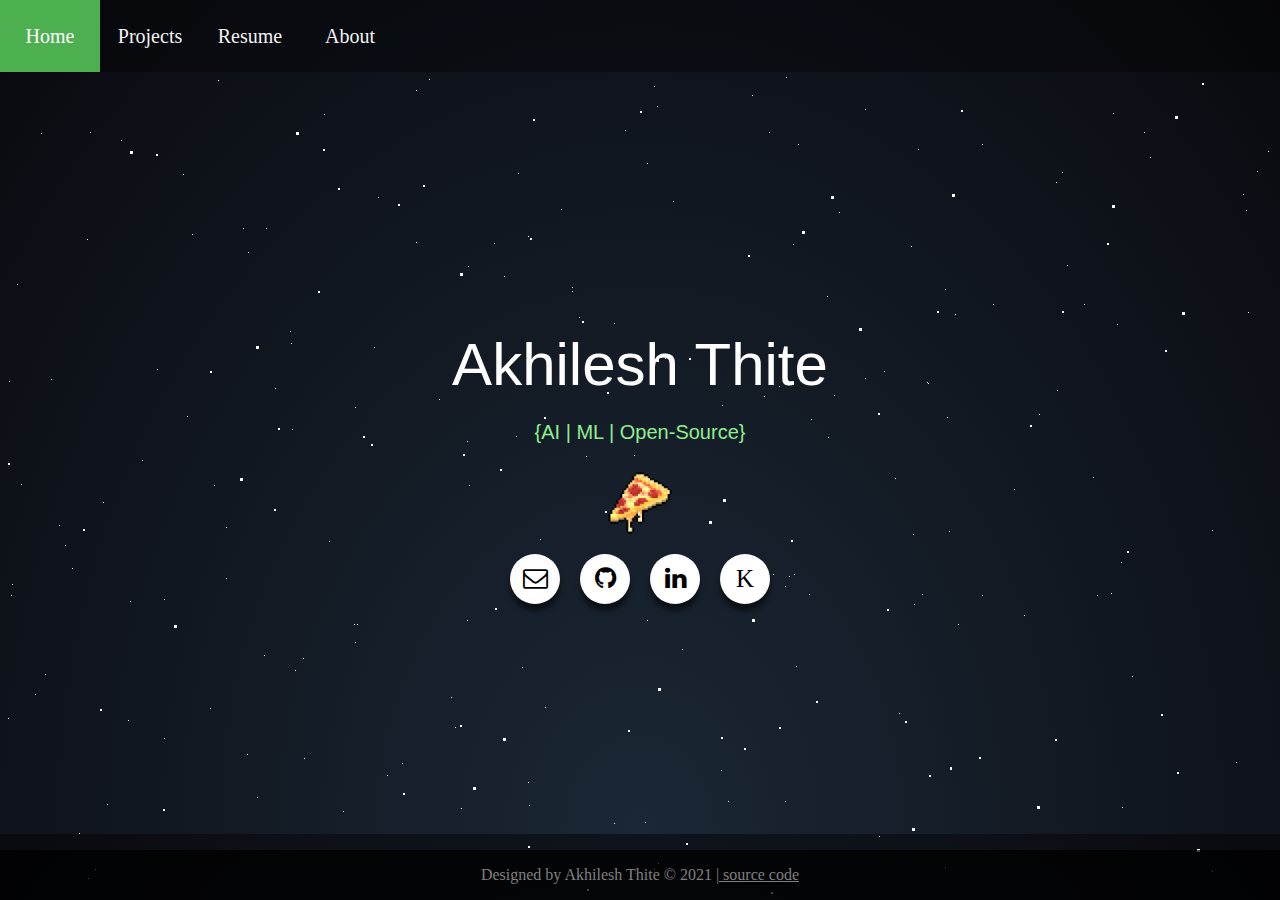
==== commit 762c26f7: "Responsive view fixes" ====
--- a/index.html
+++ b/index.html
@@ -1,54 +1,55 @@
-<!DOCTYPE html>
-<html lang="en">
-<head>
-    <meta charset="UTF-8">
-    <meta name="viewport" content="width=device-width, initial-scale=1.0">
-    <meta http-equiv="X-UA-Compatible" content="ie=edge">
-    <meta name="author" content="Akhilesh Thite">
-    <meta name="thumbnail" content="./static/images/portfolio.png" />
-    <title>Akhilesh Thite</title>
-    <link rel="shortcut icon" type="image/png" href="./static/images/favicon.png" />
-    <link href='https://fonts.googleapis.com/css?family=Lato:300,400,700' rel='stylesheet' type='text/css'>
-    <link rel="stylesheet" href="./static/style.css" />
-    <link href="https://stackpath.bootstrapcdn.com/font-awesome/4.7.0/css/font-awesome.min.css" rel="stylesheet">
-</head>
-<body>
-    
-    <header>
-        <a data-active="true" href="https://akhileshthite.github.io/Portfolio/">Home</a>
-        <a data-active="false" href="https://akhileshthite.github.io/Portfolio-Projects/">Projects</a>
-        <a data-active="false" href="https://drive.google.com/file/d/1LrUqVXvzdK7UKZWSRNAcwrNPjhdPZc41/view?usp=sharing" target=”_blank”>Resume</a>
-        <a data-active="false" href="about.html">About</a>
-    </header>
-    
-    <section class="wrapper">
-        <div id="stars"></div>
-        <div id="stars2"></div>
-        <div id="stars3"></div>
-        <div id="title">
-        </div>
-    </section>
-    
-    <main>
-        <section class="hero">
-            <h1 class="h1">Akhilesh Thite</h1>
-            <h2 class="h2">{AI | ML | Open-Source}</h2>
-            <img id="pizza" src="./static/images/pizza.gif" alt="pizza" width="100"/>
-            <div class="social-menu">
-                <ul>
-                    <li><a href="mailto:akhithite@gmail.com"><i class="fa fa-envelope-o" aria-hidden="true"></i></a></li>
-                    <li><a href="https://github.com/AkhileshThite" target=”_blank”><i class="fa fa-github"></i></a></li>
-                    <li><a href="https://www.linkedin.com/in/akhileshthite/" target=”_blank”><i class="fa fa-linkedin"></i></a></li>
-                    <li><a href="https://www.kaggle.com/akhileshthite" target=”_blank”><i class="fa fa-kaggle">K</i></a></li>
-                </ul>
-            </div>
-        </section>
-    </main>
-    <br>
-    
-    <footer>
-        <p>Designed by Akhilesh Thite © 2021 <a href="https://github.com/AkhileshThite/Portfolio" style="color: #808080;" target=”_blank”>| source code</a></p>
-    </footer>
-    
-</body>
-</html>
+<!DOCTYPE html>
+<html lang="en">
+<head>
+    <style>body{overflow: hidden;}</style>
+    <meta charset="UTF-8">
+    <meta name="viewport" content="width=device-width, initial-scale=1.0">
+    <meta http-equiv="X-UA-Compatible" content="ie=edge">
+    <meta name="author" content="Akhilesh Thite">
+    <meta name="thumbnail" content="./static/images/portfolio.png" />
+    <title>Akhilesh Thite</title>
+    <link rel="shortcut icon" type="image/png" href="./static/images/favicon.png" />
+    <link href='https://fonts.googleapis.com/css?family=Lato:300,400,700' rel='stylesheet' type='text/css'>
+    <link rel="stylesheet" href="./static/style.css" />
+    <link href="https://stackpath.bootstrapcdn.com/font-awesome/4.7.0/css/font-awesome.min.css" rel="stylesheet">
+</head>
+<body>
+    
+    <header>
+        <a data-active="true" href="https://akhileshthite.github.io/Portfolio/">Home</a>
+        <a data-active="false" href="projects.html">Projects</a>
+        <a data-active="false" href="https://drive.google.com/file/d/1r8JG9qy6-shRvHWoZHRt98SJTgkfjmW_/view?usp=sharing" target=”_blank”>Resume</a>
+        <a data-active="false" href="about.html">About</a>
+    </header>
+    
+    <section class="wrapper">
+        <div id="stars"></div>
+        <div id="stars2"></div>
+        <div id="stars3"></div>
+        <div id="title">
+        </div>
+    </section>
+    
+    <main>
+        <section class="hero">
+            <h1 class="h1">Akhilesh Thite</h1>
+            <h2 class="h2">{AI | ML | Open-Source}</h2>
+            <img id="pizza" src="./static/images/pizza.gif" alt="pizza" width="100"/>
+            <div class="social-menu">
+                <ul>
+                    <li><a href="mailto:akhithite@gmail.com"><i class="fa fa-envelope-o" aria-hidden="true"></i></a></li>
+                    <li><a href="https://github.com/AkhileshThite" target=”_blank”><i class="fa fa-github"></i></a></li>
+                    <li><a href="https://www.linkedin.com/in/akhileshthite/" target=”_blank”><i class="fa fa-linkedin"></i></a></li>
+                    <li><a href="https://www.kaggle.com/akhileshthite" target=”_blank”><i class="fa fa-kaggle">K</i></a></li>
+                </ul>
+            </div>
+        </section>
+    </main>
+    <br>
+    
+    <footer>
+        <p>Designed by Akhilesh Thite © 2021 <a href="https://github.com/AkhileshThite/Portfolio" style="color: #808080;" target=”_blank”>| source code</a></p>
+    </footer>
+    
+</body>
+</html>
--- a/static/style.css
+++ b/static/style.css
@@ -1,728 +1,726 @@
-body {
-  margin: 0;
-  background: radial-gradient(ellipse at bottom, #1b2735 0%,#090a0f 100%);
-  overflow: hidden;
-}
-
-header {
-  display: flex;
-  min-width: 100%;
-  height: minmax(100px, 8vh);
-  justify-content: flex-start;
-  align-items: center;
-  background-color: #0000004d;
-}
-
-header a {
-  z-index: 100;
-  display: flex;
-  justify-content: center;
-  align-items: center;
-  height: 8vh;
-  width: 100px;
-  color: #f2f2f2;
-  text-decoration: none;
-  font-size: 20px;
-  transition: all 0.5s ease;
-}
-
-header a:hover {
-  background-color: #ddd;
-  color: black;
-}
-
-header a[data-active="true"] {
-  background-color: #4caf50;
-  color: white;
-}
-
-h1 {
-  background-color: #ffffff00;
-  color: white;
-  font: 60px arial;
-  margin-bottom: 5px;
-  text-align: center;
-}
-
-h2 {
-  background-color: #ffffff00;
-  color: #90ee90;
-  font: 20px arial;
-  text-align: center;
-  margin-bottom: 10px;
-}
-
-.hero {
-  display: flex;
-  flex-direction: column;
-  height: 82vh;
-  width: 100%;
-  justify-content: center;
-  align-items: center;
-}
-
-.social-menu ul {
-  padding: 0;
-  margin: 0;
-  display: flex;
-  align-items: center;
-  text-align: center;
-}
-.social-menu ul li {
-  list-style: none;
-  margin: 0 10px;
-}
-.social-menu ul li .fa {
-  color: #000000;
-  font-size: 25px;
-  line-height: 50px;
-  transition: 0.5s;
-}
-.social-menu ul li .fa:hover {
-  color: #ffffff;
-}
-.social-menu ul li a {
-  position: relative;
-  display: block;
-  width: 50px;
-  height: 50px;
-  border-radius: 50%;
-  background-color: white;
-  text-align: center;
-  transition: 0.5s;
-  box-shadow: 0px 7px 5px rgba(0, 0, 0, 0.5);
-}
-
-.content {
-  display: flex;
-  flex-direction: column;
-  justify-content: space-around;
-  padding: 1vh 3vw 0;
-  color: #d3d3d3;
-  font-family: Arial, Helvetica, sans-serif;
-  width: 60vw;
-  font-size: 18px;
-  background: rgba(0, 0, 0, 0.5);
-  margin-top: -20vh;
-}
-
-@media screen and (max-width: 500px) {
- .content {
-    font-size: 16px;
-    width: 90vw;
-  }
-}
-
-.social-menu ul li a:hover {
-  transform: rotate(0deg) skew(0deg) translate(0, -10px);
-}
-.social-menu ul li:nth-child(1) a:hover {
-  background-color: #e4405f;
-}
-.social-menu ul li:nth-child(2) a:hover {
-  background-color: #431c53;
-}
-.social-menu ul li:nth-child(3) a:hover {
-  background-color: #55acee;
-}
-.social-menu ul li:nth-child(4) a:hover {
-  background-color: lightskyblue;
-}
-
-footer {
-  display: flex;
-  justify-content: center;
-  align-items: center;
-  position: fixed;
-  bottom: 0;
-  padding: 0 10px;
-  width: 100vw;
-  background-color: rgba(0, 0, 0, 0.75);
-  color: #808080;
-}
-
-#title {
-  position: absolute;
-  top: 50%;
-  left: 0;
-  right: 0;
-  color: #fff;
-  text-align: center;
-  font-family: Lato;
-  font-weight: 300;
-  font-size: 50px;
-  letter-spacing: 10px;
-  margin-top: -60px;
-  padding-left: 10px;
-}
-
-#title span {
-  background: -webkit-linear-gradient(white, #38495a);
-  background-clip: text;
-  -webkit-text-fill-color: transparent;
-}
-
-#stars {
-  width: 1px;
-  height: 1px;
-  background: transparent;
-  animation: animStar 50s linear infinite;
-  box-shadow: 779px 1331px #fff, 324px 42px #fff, 303px 586px #fff,
-    1312px 276px #fff, 451px 625px #fff, 521px 1931px #fff, 1087px 1871px #fff,
-    36px 1546px #fff, 132px 934px #fff, 1698px 901px #fff, 1418px 664px #fff,
-    1448px 1157px #fff, 1084px 232px #fff, 347px 1776px #fff, 1722px 243px #fff,
-    1629px 835px #fff, 479px 969px #fff, 1231px 960px #fff, 586px 384px #fff,
-    164px 527px #fff, 8px 646px #fff, 1150px 1126px #fff, 665px 1357px #fff,
-    1556px 1982px #fff, 1260px 1961px #fff, 1675px 1741px #fff,
-    1843px 1514px #fff, 718px 1628px #fff, 242px 1343px #fff, 1497px 1880px #fff,
-    1364px 230px #fff, 1739px 1302px #fff, 636px 959px #fff, 304px 686px #fff,
-    614px 751px #fff, 1935px 816px #fff, 1428px 60px #fff, 355px 335px #fff,
-    1594px 158px #fff, 90px 60px #fff, 1553px 162px #fff, 1239px 1825px #fff,
-    1945px 587px #fff, 749px 1785px #fff, 1987px 1172px #fff, 1301px 1237px #fff,
-    1039px 342px #fff, 1585px 1481px #fff, 995px 1048px #fff, 524px 932px #fff,
-    214px 413px #fff, 1701px 1300px #fff, 1037px 1613px #fff, 1871px 996px #fff,
-    1360px 1635px #fff, 1110px 1313px #fff, 412px 1783px #fff, 1949px 177px #fff,
-    903px 1854px #fff, 700px 1936px #fff, 378px 125px #fff, 308px 834px #fff,
-    1118px 962px #fff, 1350px 1929px #fff, 781px 1811px #fff, 561px 137px #fff,
-    757px 1148px #fff, 1670px 1979px #fff, 343px 739px #fff, 945px 795px #fff,
-    576px 1903px #fff, 1078px 1436px #fff, 1583px 450px #fff, 1366px 474px #fff,
-    297px 1873px #fff, 192px 162px #fff, 1624px 1633px #fff, 59px 453px #fff,
-    82px 1872px #fff, 1933px 498px #fff, 1966px 1974px #fff, 1975px 1688px #fff,
-    779px 314px #fff, 1858px 1543px #fff, 73px 1507px #fff, 1693px 975px #fff,
-    1683px 108px #fff, 1768px 1654px #fff, 654px 14px #fff, 494px 171px #fff,
-    1689px 1895px #fff, 1660px 263px #fff, 1031px 903px #fff, 1203px 1393px #fff,
-    1333px 1421px #fff, 1113px 41px #fff, 1206px 1645px #fff, 1325px 1635px #fff,
-    142px 388px #fff, 572px 215px #fff, 1535px 296px #fff, 1419px 407px #fff,
-    1379px 1003px #fff, 329px 469px #fff, 1791px 1652px #fff, 935px 1802px #fff,
-    1330px 1820px #fff, 421px 1933px #fff, 828px 365px #fff, 275px 316px #fff,
-    707px 960px #fff, 1605px 1554px #fff, 625px 58px #fff, 717px 1697px #fff,
-    1669px 246px #fff, 1925px 322px #fff, 1154px 1803px #fff, 1929px 295px #fff,
-    1248px 240px #fff, 1045px 1755px #fff, 166px 942px #fff, 1888px 1773px #fff,
-    678px 1963px #fff, 1370px 569px #fff, 1974px 1400px #fff, 1786px 460px #fff,
-    51px 307px #fff, 784px 1400px #fff, 730px 1258px #fff, 1712px 393px #fff,
-    416px 170px #fff, 1797px 1932px #fff, 572px 219px #fff, 1557px 1856px #fff,
-    218px 8px #fff, 348px 1334px #fff, 469px 413px #fff, 385px 1738px #fff,
-    1357px 1818px #fff, 240px 942px #fff, 248px 1847px #fff, 1535px 806px #fff,
-    236px 1514px #fff, 1429px 1556px #fff, 73px 1633px #fff, 1398px 1121px #fff,
-    671px 1301px #fff, 1404px 1663px #fff, 740px 1018px #fff, 1600px 377px #fff,
-    785px 514px #fff, 112px 1084px #fff, 1915px 1887px #fff, 1463px 1848px #fff,
-    687px 1115px #fff, 1268px 1768px #fff, 1729px 1425px #fff,
-    1284px 1022px #fff, 801px 974px #fff, 1975px 1317px #fff, 1354px 834px #fff,
-    1446px 1484px #fff, 1283px 1786px #fff, 11px 523px #fff, 1842px 236px #fff,
-    1355px 654px #fff, 429px 7px #fff, 1033px 1128px #fff, 157px 297px #fff,
-    545px 635px #fff, 52px 1080px #fff, 827px 1520px #fff, 1121px 490px #fff,
-    9px 309px #fff, 1744px 1586px #fff, 1014px 417px #fff, 1534px 524px #fff,
-    958px 552px #fff, 1403px 1496px #fff, 387px 703px #fff, 1522px 548px #fff,
-    1355px 282px #fff, 1532px 601px #fff, 1838px 790px #fff, 290px 259px #fff,
-    295px 598px #fff, 1601px 539px #fff, 1561px 1272px #fff, 34px 1922px #fff,
-    1024px 543px #fff, 467px 369px #fff, 722px 333px #fff, 1976px 1255px #fff,
-    766px 983px #fff, 1582px 1285px #fff, 12px 512px #fff, 617px 1410px #fff,
-    682px 577px #fff, 1334px 1438px #fff, 439px 327px #fff, 1617px 1661px #fff,
-    673px 129px #fff, 794px 941px #fff, 1386px 1902px #fff, 37px 1353px #fff,
-    1467px 1353px #fff, 416px 18px #fff, 187px 344px #fff, 200px 1898px #fff,
-    1491px 1619px #fff, 811px 347px #fff, 924px 1827px #fff, 945px 217px #fff,
-    1735px 1228px #fff, 379px 1890px #fff, 79px 761px #fff, 825px 1837px #fff,
-    1980px 1558px #fff, 1308px 1573px #fff, 1488px 1726px #fff,
-    382px 1208px #fff, 522px 595px #fff, 1277px 1898px #fff, 354px 552px #fff,
-    161px 1784px #fff, 614px 251px #fff, 526px 1576px #fff, 17px 212px #fff,
-    179px 996px #fff, 467px 1208px #fff, 1944px 1838px #fff, 1140px 1093px #fff,
-    858px 1007px #fff, 200px 1064px #fff, 423px 1964px #fff, 1945px 439px #fff,
-    1377px 689px #fff, 1120px 1437px #fff, 1876px 668px #fff, 907px 1324px #fff,
-    343px 1976px #fff, 1816px 1501px #fff, 1849px 177px #fff, 647px 91px #fff,
-    1984px 1012px #fff, 1336px 1300px #fff, 128px 648px #fff, 305px 1060px #fff,
-    1324px 826px #fff, 1263px 1314px #fff, 1801px 629px #fff, 1614px 1555px #fff,
-    1634px 90px #fff, 1603px 452px #fff, 891px 1984px #fff, 1556px 1906px #fff,
-    121px 68px #fff, 1676px 1714px #fff, 516px 936px #fff, 1947px 1492px #fff,
-    1455px 1519px #fff, 45px 602px #fff, 205px 1039px #fff, 793px 172px #fff,
-    1562px 1739px #fff, 1056px 110px #fff, 1512px 379px #fff, 1795px 1621px #fff,
-    1848px 607px #fff, 262px 1719px #fff, 477px 991px #fff, 483px 883px #fff,
-    1239px 1197px #fff, 1496px 647px #fff, 1649px 25px #fff, 1491px 1946px #fff,
-    119px 996px #fff, 179px 1472px #fff, 1341px 808px #fff, 1565px 1700px #fff,
-    407px 1544px #fff, 1754px 357px #fff, 1288px 981px #fff, 902px 1997px #fff,
-    1755px 1668px #fff, 186px 877px #fff, 1202px 1882px #fff, 461px 1213px #fff,
-    1400px 748px #fff, 1969px 1899px #fff, 809px 522px #fff, 514px 1219px #fff,
-    374px 275px #fff, 938px 1973px #fff, 357px 552px #fff, 144px 1722px #fff,
-    1572px 912px #fff, 402px 1858px #fff, 1544px 1195px #fff, 667px 1257px #fff,
-    727px 1496px #fff, 993px 232px #fff, 1772px 313px #fff, 1040px 1590px #fff,
-    1204px 1973px #fff, 1268px 79px #fff, 1555px 1048px #fff, 986px 1707px #fff,
-    978px 1710px #fff, 713px 360px #fff, 407px 863px #fff, 461px 736px #fff,
-    284px 1608px #fff, 103px 430px #fff, 1283px 1319px #fff, 977px 1186px #fff,
-    1966px 1516px #fff, 1287px 1129px #fff, 70px 1098px #fff, 1189px 889px #fff,
-    1126px 1734px #fff, 309px 1292px #fff, 879px 764px #fff, 65px 473px #fff,
-    1003px 1959px #fff, 658px 791px #fff, 402px 1576px #fff, 35px 622px #fff,
-    529px 1589px #fff, 164px 666px #fff, 1876px 1290px #fff, 1541px 526px #fff,
-    270px 1297px #fff, 440px 865px #fff, 1500px 802px #fff, 182px 1754px #fff,
-    1264px 892px #fff, 272px 1249px #fff, 1289px 1535px #fff, 190px 1646px #fff,
-    955px 242px #fff, 1456px 1597px #fff, 1727px 1983px #fff, 635px 801px #fff,
-    226px 455px #fff, 1396px 1710px #fff, 849px 1863px #fff, 237px 1264px #fff,
-    839px 140px #fff, 1122px 735px #fff, 1280px 15px #fff, 1318px 242px #fff,
-    1819px 1148px #fff, 333px 1392px #fff, 1949px 553px #fff, 1878px 1332px #fff,
-    467px 548px #fff, 1812px 1082px #fff, 1067px 193px #fff, 243px 156px #fff,
-    483px 1616px #fff, 1714px 933px #fff, 759px 1800px #fff, 1822px 995px #fff,
-    1877px 572px #fff, 581px 1084px #fff, 107px 732px #fff, 642px 1837px #fff,
-    166px 1493px #fff, 1555px 198px #fff, 819px 307px #fff, 947px 345px #fff,
-    827px 224px #fff, 927px 1394px #fff, 540px 467px #fff, 1093px 405px #fff,
-    1140px 927px #fff, 130px 529px #fff, 33px 1980px #fff, 1147px 1663px #fff,
-    1616px 1436px #fff, 528px 710px #fff, 798px 1100px #fff, 505px 1480px #fff,
-    899px 641px #fff, 1909px 1949px #fff, 1311px 964px #fff, 979px 1301px #fff,
-    1393px 969px #fff, 1793px 1886px #fff, 292px 357px #fff, 1196px 1718px #fff,
-    1290px 1994px #fff, 537px 1973px #fff, 1181px 1674px #fff,
-    1740px 1566px #fff, 1307px 265px #fff, 922px 522px #fff, 1892px 472px #fff,
-    384px 1746px #fff, 392px 1098px #fff, 647px 548px #fff, 390px 1498px #fff,
-    1246px 138px #fff, 730px 876px #fff, 192px 1472px #fff, 1790px 1789px #fff,
-    928px 311px #fff, 1253px 1647px #fff, 747px 1921px #fff, 1561px 1025px #fff,
-    1533px 1292px #fff, 1985px 195px #fff, 728px 729px #fff, 1712px 1936px #fff,
-    512px 1717px #fff, 1528px 483px #fff, 313px 1642px #fff, 281px 1849px #fff,
-    1212px 799px #fff, 435px 1191px #fff, 1422px 611px #fff, 1718px 1964px #fff,
-    411px 944px #fff, 210px 636px #fff, 1502px 1295px #fff, 1434px 349px #fff,
-    769px 60px #fff, 747px 1053px #fff, 789px 504px #fff, 1436px 1264px #fff,
-    1893px 1225px #fff, 1394px 1788px #fff, 1108px 1317px #fff,
-    1673px 1395px #fff, 854px 1010px #fff, 1705px 80px #fff, 1858px 148px #fff,
-    1729px 344px #fff, 1388px 664px #fff, 895px 406px #fff, 1479px 157px #fff,
-    1441px 1157px #fff, 552px 1900px #fff, 516px 364px #fff, 1647px 189px #fff,
-    1427px 1071px #fff, 785px 729px #fff, 1080px 1710px #fff, 504px 204px #fff,
-    1177px 1622px #fff, 657px 34px #fff, 1296px 1099px #fff, 248px 180px #fff,
-    1212px 1568px #fff, 667px 1562px #fff, 695px 841px #fff, 1608px 1247px #fff,
-    751px 882px #fff, 87px 167px #fff, 607px 1368px #fff, 1363px 1203px #fff,
-    1836px 317px #fff, 1668px 1703px #fff, 830px 1154px #fff, 1721px 1398px #fff,
-    1601px 1280px #fff, 976px 874px #fff, 1743px 254px #fff, 1020px 1815px #fff,
-    1670px 1766px #fff, 1890px 735px #fff, 1379px 136px #fff, 1864px 695px #fff,
-    206px 965px #fff, 1404px 1932px #fff, 1923px 1360px #fff, 247px 682px #fff,
-    519px 1708px #fff, 645px 750px #fff, 1164px 1204px #fff, 834px 323px #fff,
-    172px 1350px #fff, 213px 972px #fff, 1837px 190px #fff, 285px 1806px #fff,
-    1047px 1299px #fff, 1548px 825px #fff, 1730px 324px #fff, 1346px 1909px #fff,
-    772px 270px #fff, 345px 1190px #fff, 478px 1433px #fff, 1479px 25px #fff,
-    1994px 1830px #fff, 1744px 732px #fff, 20px 1635px #fff, 690px 1795px #fff,
-    1594px 569px #fff, 579px 245px #fff, 1398px 733px #fff, 408px 1352px #fff,
-    1774px 120px #fff, 1152px 1370px #fff, 1698px 1810px #fff, 710px 1450px #fff,
-    665px 286px #fff, 493px 1720px #fff, 786px 5px #fff, 637px 1140px #fff,
-    764px 324px #fff, 927px 310px #fff, 938px 1424px #fff, 1884px 744px #fff,
-    913px 462px #fff, 1831px 1936px #fff, 1527px 249px #fff, 36px 1381px #fff,
-    1597px 581px #fff, 1530px 355px #fff, 949px 459px #fff, 799px 828px #fff,
-    242px 1471px #fff, 654px 797px #fff, 796px 594px #fff, 1365px 678px #fff,
-    752px 23px #fff, 1630px 541px #fff, 982px 72px #fff, 1733px 1831px #fff,
-    21px 412px #fff, 775px 998px #fff, 335px 1945px #fff, 264px 583px #fff,
-    158px 1311px #fff, 528px 164px #fff, 1978px 574px #fff, 717px 1203px #fff,
-    734px 1591px #fff, 1555px 820px #fff, 16px 1943px #fff, 1625px 1177px #fff,
-    1236px 690px #fff, 1585px 1590px #fff, 1737px 1728px #fff, 721px 698px #fff,
-    1804px 1186px #fff, 166px 980px #fff, 1850px 230px #fff, 330px 1712px #fff,
-    95px 797px #fff, 1948px 1078px #fff, 469px 939px #fff, 1269px 1899px #fff,
-    955px 1220px #fff, 1137px 1075px #fff, 312px 1293px #fff, 986px 1762px #fff,
-    1103px 1238px #fff, 428px 1993px #fff, 355px 570px #fff, 977px 1836px #fff,
-    1395px 1092px #fff, 276px 913px #fff, 1743px 656px #fff, 773px 502px #fff,
-    1686px 1322px #fff, 1516px 1945px #fff, 1334px 501px #fff, 266px 156px #fff,
-    455px 655px #fff, 798px 72px #fff, 1059px 1259px #fff, 1402px 1687px #fff,
-    236px 1329px #fff, 1455px 786px #fff, 146px 1228px #fff, 1851px 823px #fff,
-    1062px 100px #fff, 1220px 953px #fff, 20px 1826px #fff, 36px 1063px #fff,
-    1525px 338px #fff, 790px 1521px #fff, 741px 1099px #fff, 288px 1489px #fff,
-    700px 1060px #fff, 390px 1071px #fff, 411px 1036px #fff, 1853px 1072px #fff,
-    1446px 1085px #fff, 1164px 874px #fff, 924px 925px #fff, 291px 271px #fff,
-    1257px 1964px #fff, 1580px 1352px #fff, 1507px 1216px #fff, 211px 956px #fff,
-    985px 1195px #fff, 975px 1640px #fff, 518px 101px #fff, 663px 1395px #fff,
-    914px 532px #fff, 145px 1320px #fff, 69px 1397px #fff, 982px 523px #fff,
-    257px 725px #fff, 1599px 831px #fff, 1636px 1513px #fff, 1250px 1158px #fff,
-    1132px 604px #fff, 183px 102px #fff, 1057px 318px #fff, 1247px 1835px #fff,
-    1983px 1110px #fff, 1077px 1455px #fff, 921px 1770px #fff, 806px 1350px #fff,
-    1938px 1992px #fff, 855px 1260px #fff, 902px 1345px #fff, 658px 1908px #fff,
-    1845px 679px #fff, 712px 1482px #fff, 595px 950px #fff, 1784px 1992px #fff,
-    1847px 1785px #fff, 691px 1004px #fff, 175px 1179px #fff, 1666px 1911px #fff,
-    41px 61px #fff, 971px 1080px #fff, 1830px 1450px #fff, 1351px 1518px #fff,
-    1257px 99px #fff, 1395px 1498px #fff, 1117px 252px #fff, 1779px 597px #fff,
-    1346px 729px #fff, 1108px 1144px #fff, 402px 691px #fff, 72px 496px #fff,
-    1673px 1604px #fff, 1497px 974px #fff, 1865px 1664px #fff, 88px 806px #fff,
-    918px 77px #fff, 244px 1118px #fff, 256px 1820px #fff, 1851px 1840px #fff,
-    605px 1851px #fff, 634px 383px #fff, 865px 37px #fff, 943px 1024px #fff,
-    1951px 177px #fff, 1097px 523px #fff, 985px 1700px #fff, 1243px 122px #fff,
-    768px 1070px #fff, 468px 194px #fff, 320px 1867px #fff, 1850px 185px #fff,
-    380px 1616px #fff, 468px 1294px #fff, 1122px 1743px #fff, 884px 299px #fff,
-    1300px 1917px #fff, 1860px 396px #fff, 1270px 990px #fff, 529px 733px #fff,
-    1975px 1347px #fff, 1885px 685px #fff, 226px 506px #fff, 651px 878px #fff,
-    1323px 680px #fff, 1284px 680px #fff, 238px 1967px #fff, 911px 174px #fff,
-    1111px 521px #fff, 1150px 85px #fff, 794px 502px #fff, 484px 1856px #fff,
-    1809px 368px #fff, 112px 953px #fff, 590px 1009px #fff, 1655px 311px #fff,
-    100px 1026px #fff, 1803px 352px #fff, 865px 306px #fff, 1077px 1019px #fff,
-    1335px 872px #fff, 1647px 1298px #fff, 1233px 1387px #fff, 698px 1036px #fff,
-    659px 1860px #fff, 388px 1412px #fff, 1212px 458px #fff, 755px 1468px #fff,
-    696px 1654px #fff, 1144px 60px #fff;
-}
-
-#stars:after {
-  content: "";
-  position: absolute;
-  top: 2000px;
-  width: 1px;
-  height: 1px;
-  background: transparent;
-  box-shadow: 779px 1331px #fff, 324px 42px #fff, 303px 586px #fff,
-    1312px 276px #fff, 451px 625px #fff, 521px 1931px #fff, 1087px 1871px #fff,
-    36px 1546px #fff, 132px 934px #fff, 1698px 901px #fff, 1418px 664px #fff,
-    1448px 1157px #fff, 1084px 232px #fff, 347px 1776px #fff, 1722px 243px #fff,
-    1629px 835px #fff, 479px 969px #fff, 1231px 960px #fff, 586px 384px #fff,
-    164px 527px #fff, 8px 646px #fff, 1150px 1126px #fff, 665px 1357px #fff,
-    1556px 1982px #fff, 1260px 1961px #fff, 1675px 1741px #fff,
-    1843px 1514px #fff, 718px 1628px #fff, 242px 1343px #fff, 1497px 1880px #fff,
-    1364px 230px #fff, 1739px 1302px #fff, 636px 959px #fff, 304px 686px #fff,
-    614px 751px #fff, 1935px 816px #fff, 1428px 60px #fff, 355px 335px #fff,
-    1594px 158px #fff, 90px 60px #fff, 1553px 162px #fff, 1239px 1825px #fff,
-    1945px 587px #fff, 749px 1785px #fff, 1987px 1172px #fff, 1301px 1237px #fff,
-    1039px 342px #fff, 1585px 1481px #fff, 995px 1048px #fff, 524px 932px #fff,
-    214px 413px #fff, 1701px 1300px #fff, 1037px 1613px #fff, 1871px 996px #fff,
-    1360px 1635px #fff, 1110px 1313px #fff, 412px 1783px #fff, 1949px 177px #fff,
-    903px 1854px #fff, 700px 1936px #fff, 378px 125px #fff, 308px 834px #fff,
-    1118px 962px #fff, 1350px 1929px #fff, 781px 1811px #fff, 561px 137px #fff,
-    757px 1148px #fff, 1670px 1979px #fff, 343px 739px #fff, 945px 795px #fff,
-    576px 1903px #fff, 1078px 1436px #fff, 1583px 450px #fff, 1366px 474px #fff,
-    297px 1873px #fff, 192px 162px #fff, 1624px 1633px #fff, 59px 453px #fff,
-    82px 1872px #fff, 1933px 498px #fff, 1966px 1974px #fff, 1975px 1688px #fff,
-    779px 314px #fff, 1858px 1543px #fff, 73px 1507px #fff, 1693px 975px #fff,
-    1683px 108px #fff, 1768px 1654px #fff, 654px 14px #fff, 494px 171px #fff,
-    1689px 1895px #fff, 1660px 263px #fff, 1031px 903px #fff, 1203px 1393px #fff,
-    1333px 1421px #fff, 1113px 41px #fff, 1206px 1645px #fff, 1325px 1635px #fff,
-    142px 388px #fff, 572px 215px #fff, 1535px 296px #fff, 1419px 407px #fff,
-    1379px 1003px #fff, 329px 469px #fff, 1791px 1652px #fff, 935px 1802px #fff,
-    1330px 1820px #fff, 421px 1933px #fff, 828px 365px #fff, 275px 316px #fff,
-    707px 960px #fff, 1605px 1554px #fff, 625px 58px #fff, 717px 1697px #fff,
-    1669px 246px #fff, 1925px 322px #fff, 1154px 1803px #fff, 1929px 295px #fff,
-    1248px 240px #fff, 1045px 1755px #fff, 166px 942px #fff, 1888px 1773px #fff,
-    678px 1963px #fff, 1370px 569px #fff, 1974px 1400px #fff, 1786px 460px #fff,
-    51px 307px #fff, 784px 1400px #fff, 730px 1258px #fff, 1712px 393px #fff,
-    416px 170px #fff, 1797px 1932px #fff, 572px 219px #fff, 1557px 1856px #fff,
-    218px 8px #fff, 348px 1334px #fff, 469px 413px #fff, 385px 1738px #fff,
-    1357px 1818px #fff, 240px 942px #fff, 248px 1847px #fff, 1535px 806px #fff,
-    236px 1514px #fff, 1429px 1556px #fff, 73px 1633px #fff, 1398px 1121px #fff,
-    671px 1301px #fff, 1404px 1663px #fff, 740px 1018px #fff, 1600px 377px #fff,
-    785px 514px #fff, 112px 1084px #fff, 1915px 1887px #fff, 1463px 1848px #fff,
-    687px 1115px #fff, 1268px 1768px #fff, 1729px 1425px #fff,
-    1284px 1022px #fff, 801px 974px #fff, 1975px 1317px #fff, 1354px 834px #fff,
-    1446px 1484px #fff, 1283px 1786px #fff, 11px 523px #fff, 1842px 236px #fff,
-    1355px 654px #fff, 429px 7px #fff, 1033px 1128px #fff, 157px 297px #fff,
-    545px 635px #fff, 52px 1080px #fff, 827px 1520px #fff, 1121px 490px #fff,
-    9px 309px #fff, 1744px 1586px #fff, 1014px 417px #fff, 1534px 524px #fff,
-    958px 552px #fff, 1403px 1496px #fff, 387px 703px #fff, 1522px 548px #fff,
-    1355px 282px #fff, 1532px 601px #fff, 1838px 790px #fff, 290px 259px #fff,
-    295px 598px #fff, 1601px 539px #fff, 1561px 1272px #fff, 34px 1922px #fff,
-    1024px 543px #fff, 467px 369px #fff, 722px 333px #fff, 1976px 1255px #fff,
-    766px 983px #fff, 1582px 1285px #fff, 12px 512px #fff, 617px 1410px #fff,
-    682px 577px #fff, 1334px 1438px #fff, 439px 327px #fff, 1617px 1661px #fff,
-    673px 129px #fff, 794px 941px #fff, 1386px 1902px #fff, 37px 1353px #fff,
-    1467px 1353px #fff, 416px 18px #fff, 187px 344px #fff, 200px 1898px #fff,
-    1491px 1619px #fff, 811px 347px #fff, 924px 1827px #fff, 945px 217px #fff,
-    1735px 1228px #fff, 379px 1890px #fff, 79px 761px #fff, 825px 1837px #fff,
-    1980px 1558px #fff, 1308px 1573px #fff, 1488px 1726px #fff,
-    382px 1208px #fff, 522px 595px #fff, 1277px 1898px #fff, 354px 552px #fff,
-    161px 1784px #fff, 614px 251px #fff, 526px 1576px #fff, 17px 212px #fff,
-    179px 996px #fff, 467px 1208px #fff, 1944px 1838px #fff, 1140px 1093px #fff,
-    858px 1007px #fff, 200px 1064px #fff, 423px 1964px #fff, 1945px 439px #fff,
-    1377px 689px #fff, 1120px 1437px #fff, 1876px 668px #fff, 907px 1324px #fff,
-    343px 1976px #fff, 1816px 1501px #fff, 1849px 177px #fff, 647px 91px #fff,
-    1984px 1012px #fff, 1336px 1300px #fff, 128px 648px #fff, 305px 1060px #fff,
-    1324px 826px #fff, 1263px 1314px #fff, 1801px 629px #fff, 1614px 1555px #fff,
-    1634px 90px #fff, 1603px 452px #fff, 891px 1984px #fff, 1556px 1906px #fff,
-    121px 68px #fff, 1676px 1714px #fff, 516px 936px #fff, 1947px 1492px #fff,
-    1455px 1519px #fff, 45px 602px #fff, 205px 1039px #fff, 793px 172px #fff,
-    1562px 1739px #fff, 1056px 110px #fff, 1512px 379px #fff, 1795px 1621px #fff,
-    1848px 607px #fff, 262px 1719px #fff, 477px 991px #fff, 483px 883px #fff,
-    1239px 1197px #fff, 1496px 647px #fff, 1649px 25px #fff, 1491px 1946px #fff,
-    119px 996px #fff, 179px 1472px #fff, 1341px 808px #fff, 1565px 1700px #fff,
-    407px 1544px #fff, 1754px 357px #fff, 1288px 981px #fff, 902px 1997px #fff,
-    1755px 1668px #fff, 186px 877px #fff, 1202px 1882px #fff, 461px 1213px #fff,
-    1400px 748px #fff, 1969px 1899px #fff, 809px 522px #fff, 514px 1219px #fff,
-    374px 275px #fff, 938px 1973px #fff, 357px 552px #fff, 144px 1722px #fff,
-    1572px 912px #fff, 402px 1858px #fff, 1544px 1195px #fff, 667px 1257px #fff,
-    727px 1496px #fff, 993px 232px #fff, 1772px 313px #fff, 1040px 1590px #fff,
-    1204px 1973px #fff, 1268px 79px #fff, 1555px 1048px #fff, 986px 1707px #fff,
-    978px 1710px #fff, 713px 360px #fff, 407px 863px #fff, 461px 736px #fff,
-    284px 1608px #fff, 103px 430px #fff, 1283px 1319px #fff, 977px 1186px #fff,
-    1966px 1516px #fff, 1287px 1129px #fff, 70px 1098px #fff, 1189px 889px #fff,
-    1126px 1734px #fff, 309px 1292px #fff, 879px 764px #fff, 65px 473px #fff,
-    1003px 1959px #fff, 658px 791px #fff, 402px 1576px #fff, 35px 622px #fff,
-    529px 1589px #fff, 164px 666px #fff, 1876px 1290px #fff, 1541px 526px #fff,
-    270px 1297px #fff, 440px 865px #fff, 1500px 802px #fff, 182px 1754px #fff,
-    1264px 892px #fff, 272px 1249px #fff, 1289px 1535px #fff, 190px 1646px #fff,
-    955px 242px #fff, 1456px 1597px #fff, 1727px 1983px #fff, 635px 801px #fff,
-    226px 455px #fff, 1396px 1710px #fff, 849px 1863px #fff, 237px 1264px #fff,
-    839px 140px #fff, 1122px 735px #fff, 1280px 15px #fff, 1318px 242px #fff,
-    1819px 1148px #fff, 333px 1392px #fff, 1949px 553px #fff, 1878px 1332px #fff,
-    467px 548px #fff, 1812px 1082px #fff, 1067px 193px #fff, 243px 156px #fff,
-    483px 1616px #fff, 1714px 933px #fff, 759px 1800px #fff, 1822px 995px #fff,
-    1877px 572px #fff, 581px 1084px #fff, 107px 732px #fff, 642px 1837px #fff,
-    166px 1493px #fff, 1555px 198px #fff, 819px 307px #fff, 947px 345px #fff,
-    827px 224px #fff, 927px 1394px #fff, 540px 467px #fff, 1093px 405px #fff,
-    1140px 927px #fff, 130px 529px #fff, 33px 1980px #fff, 1147px 1663px #fff,
-    1616px 1436px #fff, 528px 710px #fff, 798px 1100px #fff, 505px 1480px #fff,
-    899px 641px #fff, 1909px 1949px #fff, 1311px 964px #fff, 979px 1301px #fff,
-    1393px 969px #fff, 1793px 1886px #fff, 292px 357px #fff, 1196px 1718px #fff,
-    1290px 1994px #fff, 537px 1973px #fff, 1181px 1674px #fff,
-    1740px 1566px #fff, 1307px 265px #fff, 922px 522px #fff, 1892px 472px #fff,
-    384px 1746px #fff, 392px 1098px #fff, 647px 548px #fff, 390px 1498px #fff,
-    1246px 138px #fff, 730px 876px #fff, 192px 1472px #fff, 1790px 1789px #fff,
-    928px 311px #fff, 1253px 1647px #fff, 747px 1921px #fff, 1561px 1025px #fff,
-    1533px 1292px #fff, 1985px 195px #fff, 728px 729px #fff, 1712px 1936px #fff,
-    512px 1717px #fff, 1528px 483px #fff, 313px 1642px #fff, 281px 1849px #fff,
-    1212px 799px #fff, 435px 1191px #fff, 1422px 611px #fff, 1718px 1964px #fff,
-    411px 944px #fff, 210px 636px #fff, 1502px 1295px #fff, 1434px 349px #fff,
-    769px 60px #fff, 747px 1053px #fff, 789px 504px #fff, 1436px 1264px #fff,
-    1893px 1225px #fff, 1394px 1788px #fff, 1108px 1317px #fff,
-    1673px 1395px #fff, 854px 1010px #fff, 1705px 80px #fff, 1858px 148px #fff,
-    1729px 344px #fff, 1388px 664px #fff, 895px 406px #fff, 1479px 157px #fff,
-    1441px 1157px #fff, 552px 1900px #fff, 516px 364px #fff, 1647px 189px #fff,
-    1427px 1071px #fff, 785px 729px #fff, 1080px 1710px #fff, 504px 204px #fff,
-    1177px 1622px #fff, 657px 34px #fff, 1296px 1099px #fff, 248px 180px #fff,
-    1212px 1568px #fff, 667px 1562px #fff, 695px 841px #fff, 1608px 1247px #fff,
-    751px 882px #fff, 87px 167px #fff, 607px 1368px #fff, 1363px 1203px #fff,
-    1836px 317px #fff, 1668px 1703px #fff, 830px 1154px #fff, 1721px 1398px #fff,
-    1601px 1280px #fff, 976px 874px #fff, 1743px 254px #fff, 1020px 1815px #fff,
-    1670px 1766px #fff, 1890px 735px #fff, 1379px 136px #fff, 1864px 695px #fff,
-    206px 965px #fff, 1404px 1932px #fff, 1923px 1360px #fff, 247px 682px #fff,
-    519px 1708px #fff, 645px 750px #fff, 1164px 1204px #fff, 834px 323px #fff,
-    172px 1350px #fff, 213px 972px #fff, 1837px 190px #fff, 285px 1806px #fff,
-    1047px 1299px #fff, 1548px 825px #fff, 1730px 324px #fff, 1346px 1909px #fff,
-    772px 270px #fff, 345px 1190px #fff, 478px 1433px #fff, 1479px 25px #fff,
-    1994px 1830px #fff, 1744px 732px #fff, 20px 1635px #fff, 690px 1795px #fff,
-    1594px 569px #fff, 579px 245px #fff, 1398px 733px #fff, 408px 1352px #fff,
-    1774px 120px #fff, 1152px 1370px #fff, 1698px 1810px #fff, 710px 1450px #fff,
-    665px 286px #fff, 493px 1720px #fff, 786px 5px #fff, 637px 1140px #fff,
-    764px 324px #fff, 927px 310px #fff, 938px 1424px #fff, 1884px 744px #fff,
-    913px 462px #fff, 1831px 1936px #fff, 1527px 249px #fff, 36px 1381px #fff,
-    1597px 581px #fff, 1530px 355px #fff, 949px 459px #fff, 799px 828px #fff,
-    242px 1471px #fff, 654px 797px #fff, 796px 594px #fff, 1365px 678px #fff,
-    752px 23px #fff, 1630px 541px #fff, 982px 72px #fff, 1733px 1831px #fff,
-    21px 412px #fff, 775px 998px #fff, 335px 1945px #fff, 264px 583px #fff,
-    158px 1311px #fff, 528px 164px #fff, 1978px 574px #fff, 717px 1203px #fff,
-    734px 1591px #fff, 1555px 820px #fff, 16px 1943px #fff, 1625px 1177px #fff,
-    1236px 690px #fff, 1585px 1590px #fff, 1737px 1728px #fff, 721px 698px #fff,
-    1804px 1186px #fff, 166px 980px #fff, 1850px 230px #fff, 330px 1712px #fff,
-    95px 797px #fff, 1948px 1078px #fff, 469px 939px #fff, 1269px 1899px #fff,
-    955px 1220px #fff, 1137px 1075px #fff, 312px 1293px #fff, 986px 1762px #fff,
-    1103px 1238px #fff, 428px 1993px #fff, 355px 570px #fff, 977px 1836px #fff,
-    1395px 1092px #fff, 276px 913px #fff, 1743px 656px #fff, 773px 502px #fff,
-    1686px 1322px #fff, 1516px 1945px #fff, 1334px 501px #fff, 266px 156px #fff,
-    455px 655px #fff, 798px 72px #fff, 1059px 1259px #fff, 1402px 1687px #fff,
-    236px 1329px #fff, 1455px 786px #fff, 146px 1228px #fff, 1851px 823px #fff,
-    1062px 100px #fff, 1220px 953px #fff, 20px 1826px #fff, 36px 1063px #fff,
-    1525px 338px #fff, 790px 1521px #fff, 741px 1099px #fff, 288px 1489px #fff,
-    700px 1060px #fff, 390px 1071px #fff, 411px 1036px #fff, 1853px 1072px #fff,
-    1446px 1085px #fff, 1164px 874px #fff, 924px 925px #fff, 291px 271px #fff,
-    1257px 1964px #fff, 1580px 1352px #fff, 1507px 1216px #fff, 211px 956px #fff,
-    985px 1195px #fff, 975px 1640px #fff, 518px 101px #fff, 663px 1395px #fff,
-    914px 532px #fff, 145px 1320px #fff, 69px 1397px #fff, 982px 523px #fff,
-    257px 725px #fff, 1599px 831px #fff, 1636px 1513px #fff, 1250px 1158px #fff,
-    1132px 604px #fff, 183px 102px #fff, 1057px 318px #fff, 1247px 1835px #fff,
-    1983px 1110px #fff, 1077px 1455px #fff, 921px 1770px #fff, 806px 1350px #fff,
-    1938px 1992px #fff, 855px 1260px #fff, 902px 1345px #fff, 658px 1908px #fff,
-    1845px 679px #fff, 712px 1482px #fff, 595px 950px #fff, 1784px 1992px #fff,
-    1847px 1785px #fff, 691px 1004px #fff, 175px 1179px #fff, 1666px 1911px #fff,
-    41px 61px #fff, 971px 1080px #fff, 1830px 1450px #fff, 1351px 1518px #fff,
-    1257px 99px #fff, 1395px 1498px #fff, 1117px 252px #fff, 1779px 597px #fff,
-    1346px 729px #fff, 1108px 1144px #fff, 402px 691px #fff, 72px 496px #fff,
-    1673px 1604px #fff, 1497px 974px #fff, 1865px 1664px #fff, 88px 806px #fff,
-    918px 77px #fff, 244px 1118px #fff, 256px 1820px #fff, 1851px 1840px #fff,
-    605px 1851px #fff, 634px 383px #fff, 865px 37px #fff, 943px 1024px #fff,
-    1951px 177px #fff, 1097px 523px #fff, 985px 1700px #fff, 1243px 122px #fff,
-    768px 1070px #fff, 468px 194px #fff, 320px 1867px #fff, 1850px 185px #fff,
-    380px 1616px #fff, 468px 1294px #fff, 1122px 1743px #fff, 884px 299px #fff,
-    1300px 1917px #fff, 1860px 396px #fff, 1270px 990px #fff, 529px 733px #fff,
-    1975px 1347px #fff, 1885px 685px #fff, 226px 506px #fff, 651px 878px #fff,
-    1323px 680px #fff, 1284px 680px #fff, 238px 1967px #fff, 911px 174px #fff,
-    1111px 521px #fff, 1150px 85px #fff, 794px 502px #fff, 484px 1856px #fff,
-    1809px 368px #fff, 112px 953px #fff, 590px 1009px #fff, 1655px 311px #fff,
-    100px 1026px #fff, 1803px 352px #fff, 865px 306px #fff, 1077px 1019px #fff,
-    1335px 872px #fff, 1647px 1298px #fff, 1233px 1387px #fff, 698px 1036px #fff,
-    659px 1860px #fff, 388px 1412px #fff, 1212px 458px #fff, 755px 1468px #fff,
-    696px 1654px #fff, 1144px 60px #fff;
-}
-
-#stars2 {
-  width: 2px;
-  height: 2px;
-  background: transparent;
-  animation: animStar 100s linear infinite;
-  box-shadow: 1448px 320px #fff, 1775px 1663px #fff, 332px 1364px #fff,
-    878px 340px #fff, 569px 1832px #fff, 1422px 1684px #fff, 1946px 1907px #fff,
-    121px 979px #fff, 1044px 1069px #fff, 463px 381px #fff, 423px 112px #fff,
-    523px 1179px #fff, 779px 654px #fff, 1398px 694px #fff, 1085px 1464px #fff,
-    1599px 1869px #fff, 801px 1882px #fff, 779px 1231px #fff, 552px 932px #fff,
-    1057px 1196px #fff, 282px 1280px #fff, 496px 1986px #fff, 1833px 1120px #fff,
-    1802px 1293px #fff, 6px 1696px #fff, 412px 1902px #fff, 605px 438px #fff,
-    24px 1212px #fff, 234px 1320px #fff, 544px 344px #fff, 1107px 170px #fff,
-    1603px 196px #fff, 905px 648px #fff, 68px 1458px #fff, 649px 1969px #fff,
-    744px 675px #fff, 1127px 478px #fff, 714px 1814px #fff, 1486px 526px #fff,
-    270px 1636px #fff, 1931px 149px #fff, 1807px 378px #fff, 8px 390px #fff,
-    1415px 699px #fff, 1473px 1211px #fff, 1590px 141px #fff, 270px 1705px #fff,
-    69px 1423px #fff, 1108px 1053px #fff, 1946px 128px #fff, 371px 371px #fff,
-    1490px 220px #fff, 357px 1885px #fff, 363px 363px #fff, 1896px 1256px #fff,
-    1979px 1050px #fff, 947px 1342px #fff, 1754px 242px #fff, 514px 974px #fff,
-    65px 1477px #fff, 1840px 547px #fff, 950px 695px #fff, 459px 1150px #fff,
-    1124px 1502px #fff, 481px 940px #fff, 680px 839px #fff, 797px 1169px #fff,
-    1977px 1491px #fff, 734px 1724px #fff, 210px 298px #fff, 816px 628px #fff,
-    686px 770px #fff, 1721px 267px #fff, 1663px 511px #fff, 1481px 1141px #fff,
-    582px 248px #fff, 1308px 953px #fff, 628px 657px #fff, 897px 1535px #fff,
-    270px 931px #fff, 791px 467px #fff, 1336px 1732px #fff, 1013px 1653px #fff,
-    1911px 956px #fff, 587px 816px #fff, 83px 456px #fff, 930px 1478px #fff,
-    1587px 1694px #fff, 614px 1200px #fff, 302px 1782px #fff, 1711px 1432px #fff,
-    443px 904px #fff, 1666px 714px #fff, 1588px 1167px #fff, 273px 1075px #fff,
-    1679px 461px #fff, 721px 664px #fff, 1202px 10px #fff, 166px 1126px #fff,
-    331px 1628px #fff, 430px 1565px #fff, 1585px 509px #fff, 640px 38px #fff,
-    822px 837px #fff, 1760px 1664px #fff, 1122px 1458px #fff, 398px 131px #fff,
-    689px 285px #fff, 460px 652px #fff, 1627px 365px #fff, 348px 1648px #fff,
-    819px 1946px #fff, 981px 1917px #fff, 323px 76px #fff, 979px 684px #fff,
-    887px 536px #fff, 1348px 1596px #fff, 1055px 666px #fff, 1402px 1797px #fff,
-    1300px 1055px #fff, 937px 238px #fff, 1474px 1815px #fff, 1144px 1710px #fff,
-    1629px 1087px #fff, 911px 919px #fff, 771px 819px #fff, 403px 720px #fff,
-    163px 736px #fff, 1062px 238px #fff, 1774px 818px #fff, 1874px 1178px #fff,
-    1177px 699px #fff, 1244px 1244px #fff, 1371px 58px #fff, 564px 1515px #fff,
-    1824px 487px #fff, 929px 702px #fff, 394px 1348px #fff, 1161px 641px #fff,
-    219px 1841px #fff, 358px 941px #fff, 140px 1759px #fff, 1019px 1345px #fff,
-    274px 436px #fff, 1433px 1605px #fff, 1798px 1426px #fff, 294px 1848px #fff,
-    1681px 1877px #fff, 1344px 1824px #fff, 1439px 1632px #fff,
-    161px 1012px #fff, 1308px 588px #fff, 1789px 582px #fff, 721px 1910px #fff,
-    318px 218px #fff, 607px 319px #fff, 495px 535px #fff, 1552px 1575px #fff,
-    1562px 67px #fff, 403px 926px #fff, 1096px 1800px #fff, 1814px 1709px #fff,
-    1882px 1831px #fff, 533px 46px #fff, 823px 969px #fff, 530px 165px #fff,
-    1030px 352px #fff, 1681px 313px #fff, 338px 115px #fff, 1607px 211px #fff,
-    1718px 1184px #fff, 1589px 659px #fff, 278px 355px #fff, 464px 1464px #fff,
-    1165px 277px #fff, 950px 694px #fff, 1746px 293px #fff, 793px 911px #fff,
-    528px 773px #fff, 1883px 1694px #fff, 748px 182px #fff, 1924px 1531px #fff,
-    100px 636px #fff, 1473px 1445px #fff, 1264px 1244px #fff, 850px 1377px #fff,
-    987px 1976px #fff, 933px 1761px #fff, 922px 1270px #fff, 500px 396px #fff,
-    1324px 8px #fff, 1967px 1814px #fff, 1072px 1401px #fff, 961px 37px #fff,
-    156px 81px #fff, 1915px 502px #fff, 1076px 1846px #fff, 152px 1669px #fff,
-    986px 1529px #fff, 1667px 1137px #fff;
-}
-
-#stars2:after {
-  content: "";
-  position: absolute;
-  top: 2000px;
-  width: 2px;
-  height: 2px;
-  background: transparent;
-  box-shadow: 1448px 320px #fff, 1775px 1663px #fff, 332px 1364px #fff,
-    878px 340px #fff, 569px 1832px #fff, 1422px 1684px #fff, 1946px 1907px #fff,
-    121px 979px #fff, 1044px 1069px #fff, 463px 381px #fff, 423px 112px #fff,
-    523px 1179px #fff, 779px 654px #fff, 1398px 694px #fff, 1085px 1464px #fff,
-    1599px 1869px #fff, 801px 1882px #fff, 779px 1231px #fff, 552px 932px #fff,
-    1057px 1196px #fff, 282px 1280px #fff, 496px 1986px #fff, 1833px 1120px #fff,
-    1802px 1293px #fff, 6px 1696px #fff, 412px 1902px #fff, 605px 438px #fff,
-    24px 1212px #fff, 234px 1320px #fff, 544px 344px #fff, 1107px 170px #fff,
-    1603px 196px #fff, 905px 648px #fff, 68px 1458px #fff, 649px 1969px #fff,
-    744px 675px #fff, 1127px 478px #fff, 714px 1814px #fff, 1486px 526px #fff,
-    270px 1636px #fff, 1931px 149px #fff, 1807px 378px #fff, 8px 390px #fff,
-    1415px 699px #fff, 1473px 1211px #fff, 1590px 141px #fff, 270px 1705px #fff,
-    69px 1423px #fff, 1108px 1053px #fff, 1946px 128px #fff, 371px 371px #fff,
-    1490px 220px #fff, 357px 1885px #fff, 363px 363px #fff, 1896px 1256px #fff,
-    1979px 1050px #fff, 947px 1342px #fff, 1754px 242px #fff, 514px 974px #fff,
-    65px 1477px #fff, 1840px 547px #fff, 950px 695px #fff, 459px 1150px #fff,
-    1124px 1502px #fff, 481px 940px #fff, 680px 839px #fff, 797px 1169px #fff,
-    1977px 1491px #fff, 734px 1724px #fff, 210px 298px #fff, 816px 628px #fff,
-    686px 770px #fff, 1721px 267px #fff, 1663px 511px #fff, 1481px 1141px #fff,
-    582px 248px #fff, 1308px 953px #fff, 628px 657px #fff, 897px 1535px #fff,
-    270px 931px #fff, 791px 467px #fff, 1336px 1732px #fff, 1013px 1653px #fff,
-    1911px 956px #fff, 587px 816px #fff, 83px 456px #fff, 930px 1478px #fff,
-    1587px 1694px #fff, 614px 1200px #fff, 302px 1782px #fff, 1711px 1432px #fff,
-    443px 904px #fff, 1666px 714px #fff, 1588px 1167px #fff, 273px 1075px #fff,
-    1679px 461px #fff, 721px 664px #fff, 1202px 10px #fff, 166px 1126px #fff,
-    331px 1628px #fff, 430px 1565px #fff, 1585px 509px #fff, 640px 38px #fff,
-    822px 837px #fff, 1760px 1664px #fff, 1122px 1458px #fff, 398px 131px #fff,
-    689px 285px #fff, 460px 652px #fff, 1627px 365px #fff, 348px 1648px #fff,
-    819px 1946px #fff, 981px 1917px #fff, 323px 76px #fff, 979px 684px #fff,
-    887px 536px #fff, 1348px 1596px #fff, 1055px 666px #fff, 1402px 1797px #fff,
-    1300px 1055px #fff, 937px 238px #fff, 1474px 1815px #fff, 1144px 1710px #fff,
-    1629px 1087px #fff, 911px 919px #fff, 771px 819px #fff, 403px 720px #fff,
-    163px 736px #fff, 1062px 238px #fff, 1774px 818px #fff, 1874px 1178px #fff,
-    1177px 699px #fff, 1244px 1244px #fff, 1371px 58px #fff, 564px 1515px #fff,
-    1824px 487px #fff, 929px 702px #fff, 394px 1348px #fff, 1161px 641px #fff,
-    219px 1841px #fff, 358px 941px #fff, 140px 1759px #fff, 1019px 1345px #fff,
-    274px 436px #fff, 1433px 1605px #fff, 1798px 1426px #fff, 294px 1848px #fff,
-    1681px 1877px #fff, 1344px 1824px #fff, 1439px 1632px #fff,
-    161px 1012px #fff, 1308px 588px #fff, 1789px 582px #fff, 721px 1910px #fff,
-    318px 218px #fff, 607px 319px #fff, 495px 535px #fff, 1552px 1575px #fff,
-    1562px 67px #fff, 403px 926px #fff, 1096px 1800px #fff, 1814px 1709px #fff,
-    1882px 1831px #fff, 533px 46px #fff, 823px 969px #fff, 530px 165px #fff,
-    1030px 352px #fff, 1681px 313px #fff, 338px 115px #fff, 1607px 211px #fff,
-    1718px 1184px #fff, 1589px 659px #fff, 278px 355px #fff, 464px 1464px #fff,
-    1165px 277px #fff, 950px 694px #fff, 1746px 293px #fff, 793px 911px #fff,
-    528px 773px #fff, 1883px 1694px #fff, 748px 182px #fff, 1924px 1531px #fff,
-    100px 636px #fff, 1473px 1445px #fff, 1264px 1244px #fff, 850px 1377px #fff,
-    987px 1976px #fff, 933px 1761px #fff, 922px 1270px #fff, 500px 396px #fff,
-    1324px 8px #fff, 1967px 1814px #fff, 1072px 1401px #fff, 961px 37px #fff,
-    156px 81px #fff, 1915px 502px #fff, 1076px 1846px #fff, 152px 1669px #fff,
-    986px 1529px #fff, 1667px 1137px #fff;
-}
-
-#stars3 {
-  width: 3px;
-  height: 3px;
-  background: transparent;
-  animation: animStar 150s linear infinte;
-  box-shadow: 387px 1878px #fff, 760px 1564px #fff, 1487px 999px #fff,
-    948px 1828px #fff, 1977px 1001px #fff, 1284px 1963px #fff, 656px 284px #fff,
-    1268px 1635px #fff, 1820px 598px #fff, 642px 1900px #fff, 296px 57px #fff,
-    921px 1620px #fff, 476px 1858px #fff, 658px 613px #fff, 1171px 1363px #fff,
-    1419px 283px #fff, 1037px 731px #fff, 503px 663px #fff, 1562px 463px #fff,
-    383px 1197px #fff, 1171px 1233px #fff, 876px 1768px #fff, 856px 1615px #fff,
-    1375px 1924px #fff, 1725px 918px #fff, 952px 119px #fff, 768px 1212px #fff,
-    992px 1462px #fff, 1929px 717px #fff, 1947px 755px #fff, 1818px 1123px #fff,
-    1896px 1672px #fff, 460px 198px #fff, 256px 271px #fff, 752px 544px #fff,
-    1222px 1859px #fff, 1851px 443px #fff, 313px 1858px #fff, 709px 446px #fff,
-    1546px 697px #fff, 674px 1155px #fff, 1112px 130px #fff, 355px 1790px #fff,
-    1496px 974px #fff, 1696px 480px #fff, 1316px 1265px #fff, 1645px 1063px #fff,
-    1182px 237px #fff, 427px 1582px #fff, 859px 253px #fff, 458px 939px #fff,
-    1517px 1644px #fff, 1943px 60px #fff, 212px 1650px #fff, 966px 1786px #fff,
-    473px 712px #fff, 130px 76px #fff, 1417px 1186px #fff, 909px 1580px #fff,
-    1913px 762px #fff, 204px 1143px #fff, 1998px 1057px #fff, 1468px 1301px #fff,
-    144px 1676px #fff, 21px 1601px #fff, 382px 1362px #fff, 912px 753px #fff,
-    1488px 1405px #fff, 802px 156px #fff, 174px 550px #fff, 338px 1366px #fff,
-    1197px 774px #fff, 602px 486px #fff, 682px 1877px #fff, 348px 1503px #fff,
-    407px 1139px #fff, 950px 1400px #fff, 922px 1139px #fff, 1697px 293px #fff,
-    1238px 1281px #fff, 1038px 1197px #fff, 376px 1889px #fff,
-    1255px 1680px #fff, 1008px 1316px #fff, 1538px 1447px #fff,
-    1186px 874px #fff, 1967px 640px #fff, 1341px 19px #fff, 29px 1732px #fff,
-    16px 1650px #fff, 1021px 1075px #fff, 723px 424px #fff, 1175px 41px #fff,
-    494px 1957px #fff, 1296px 431px #fff, 175px 1507px #fff, 831px 121px #fff,
-    498px 1947px #fff, 617px 880px #fff, 240px 403px #fff;
-}
-
-#stars3:after {
-  content: "";
-  position: absolute;
-  top: 2000px;
-  width: 3px;
-  height: 3px;
-  background: transparent;
-  box-shadow: 387px 1878px #fff, 760px 1564px #fff, 1487px 999px #fff,
-    948px 1828px #fff, 1977px 1001px #fff, 1284px 1963px #fff, 656px 284px #fff,
-    1268px 1635px #fff, 1820px 598px #fff, 642px 1900px #fff, 296px 57px #fff,
-    921px 1620px #fff, 476px 1858px #fff, 658px 613px #fff, 1171px 1363px #fff,
-    1419px 283px #fff, 1037px 731px #fff, 503px 663px #fff, 1562px 463px #fff,
-    383px 1197px #fff, 1171px 1233px #fff, 876px 1768px #fff, 856px 1615px #fff,
-    1375px 1924px #fff, 1725px 918px #fff, 952px 119px #fff, 768px 1212px #fff,
-    992px 1462px #fff, 1929px 717px #fff, 1947px 755px #fff, 1818px 1123px #fff,
-    1896px 1672px #fff, 460px 198px #fff, 256px 271px #fff, 752px 544px #fff,
-    1222px 1859px #fff, 1851px 443px #fff, 313px 1858px #fff, 709px 446px #fff,
-    1546px 697px #fff, 674px 1155px #fff, 1112px 130px #fff, 355px 1790px #fff,
-    1496px 974px #fff, 1696px 480px #fff, 1316px 1265px #fff, 1645px 1063px #fff,
-    1182px 237px #fff, 427px 1582px #fff, 859px 253px #fff, 458px 939px #fff,
-    1517px 1644px #fff, 1943px 60px #fff, 212px 1650px #fff, 966px 1786px #fff,
-    473px 712px #fff, 130px 76px #fff, 1417px 1186px #fff, 909px 1580px #fff,
-    1913px 762px #fff, 204px 1143px #fff, 1998px 1057px #fff, 1468px 1301px #fff,
-    144px 1676px #fff, 21px 1601px #fff, 382px 1362px #fff, 912px 753px #fff,
-    1488px 1405px #fff, 802px 156px #fff, 174px 550px #fff, 338px 1366px #fff,
-    1197px 774px #fff, 602px 486px #fff, 682px 1877px #fff, 348px 1503px #fff,
-    407px 1139px #fff, 950px 1400px #fff, 922px 1139px #fff, 1697px 293px #fff,
-    1238px 1281px #fff, 1038px 1197px #fff, 376px 1889px #fff,
-    1255px 1680px #fff, 1008px 1316px #fff, 1538px 1447px #fff,
-    1186px 874px #fff, 1967px 640px #fff, 1341px 19px #fff, 29px 1732px #fff,
-    16px 1650px #fff, 1021px 1075px #fff, 723px 424px #fff, 1175px 41px #fff,
-    494px 1957px #fff, 1296px 431px #fff, 175px 1507px #fff, 831px 121px #fff,
-    498px 1947px #fff, 617px 880px #fff, 240px 403px #fff;
-}
-
-@keyframes animStar {
-  from {
-    transform: translateY(0px);
-  }
-  to {
-    transform: translateY(-2000px);
-  }
-}
+body {
+  margin: 0;
+  background: radial-gradient(ellipse at bottom, #1b2735 0%,#090a0f 100%);
+}
+
+header {
+  display: flex;
+  min-width: 100%;
+  height: minmax(100px, 8vh);
+  justify-content: flex-start;
+  align-items: center;
+  background-color: #0000004d;
+}
+
+header a {
+  z-index: 100;
+  display: flex;
+  justify-content: center;
+  align-items: center;
+  height: 8vh;
+  width: 100px;
+  color: #f2f2f2;
+  text-decoration: none;
+  font-size: 20px;
+  transition: all 0.5s ease;
+}
+
+header a:hover {
+  background-color: #ddd;
+  color: black;
+}
+
+header a[data-active="true"] {
+  background-color: #4caf50;
+  color: white;
+}
+
+h1 {
+  background-color: #ffffff00;
+  color: white;
+  font: 60px arial;
+  margin-bottom: 5px;
+  text-align: center;
+}
+
+h2 {
+  background-color: #ffffff00;
+  color: #90ee90;
+  font: 20px arial;
+  text-align: center;
+  margin-bottom: 10px;
+}
+
+.hero {
+  display: flex;
+  flex-direction: column;
+  height: 82vh;
+  width: 100%;
+  justify-content: center;
+  align-items: center;
+}
+
+.social-menu ul {
+  padding: 0;
+  margin: 0;
+  display: flex;
+  align-items: center;
+  text-align: center;
+}
+.social-menu ul li {
+  list-style: none;
+  margin: 0 10px;
+}
+.social-menu ul li .fa {
+  color: #000000;
+  font-size: 25px;
+  line-height: 50px;
+  transition: 0.5s;
+}
+.social-menu ul li .fa:hover {
+  color: #ffffff;
+}
+.social-menu ul li a {
+  position: relative;
+  display: block;
+  width: 50px;
+  height: 50px;
+  border-radius: 50%;
+  background-color: white;
+  text-align: center;
+  transition: 0.5s;
+  box-shadow: 0px 7px 5px rgba(0, 0, 0, 0.5);
+}
+
+.content {
+  display: flex;
+  flex-direction: column;
+  justify-content: space-around;
+  padding: 1vh 3vw 0;
+  color: #d3d3d3;
+  font-family: Arial, Helvetica, sans-serif;
+  width: 60vw;
+  font-size: 18px;
+  background: rgba(0, 0, 0, 0.5);
+  margin-top: -20vh;
+}
+
+@media screen and (max-width: 500px) {
+ .content {
+    font-size: 16px;
+    width: 90vw;
+  }
+}
+
+.social-menu ul li a:hover {
+  transform: rotate(0deg) skew(0deg) translate(0, -10px);
+}
+.social-menu ul li:nth-child(1) a:hover {
+  background-color: #e4405f;
+}
+.social-menu ul li:nth-child(2) a:hover {
+  background-color: #431c53;
+}
+.social-menu ul li:nth-child(3) a:hover {
+  background-color: #55acee;
+}
+.social-menu ul li:nth-child(4) a:hover {
+  background-color: lightskyblue;
+}
+
+footer {
+  display: flex;
+  justify-content: center;
+  align-items: center;
+  position: absolute;
+  bottom: 0;
+  width: 100vw;
+  background-color: rgba(0, 0, 0, 0.75);
+  color: #808080;
+}
+
+#title {
+  position: absolute;
+  top: 50%;
+  left: 0;
+  right: 0;
+  color: #fff;
+  text-align: center;
+  font-family: Lato;
+  font-weight: 300;
+  font-size: 50px;
+  letter-spacing: 10px;
+  margin-top: -60px;
+  padding-left: 10px;
+}
+
+#title span {
+  background: -webkit-linear-gradient(white, #38495a);
+  background-clip: text;
+  -webkit-text-fill-color: transparent;
+}
+
+#stars {
+  width: 1px;
+  height: 1px;
+  background: transparent;
+  animation: animStar 50s linear infinite;
+  box-shadow: 779px 1331px #fff, 324px 42px #fff, 303px 586px #fff,
+    1312px 276px #fff, 451px 625px #fff, 521px 1931px #fff, 1087px 1871px #fff,
+    36px 1546px #fff, 132px 934px #fff, 1698px 901px #fff, 1418px 664px #fff,
+    1448px 1157px #fff, 1084px 232px #fff, 347px 1776px #fff, 1722px 243px #fff,
+    1629px 835px #fff, 479px 969px #fff, 1231px 960px #fff, 586px 384px #fff,
+    164px 527px #fff, 8px 646px #fff, 1150px 1126px #fff, 665px 1357px #fff,
+    1556px 1982px #fff, 1260px 1961px #fff, 1675px 1741px #fff,
+    1843px 1514px #fff, 718px 1628px #fff, 242px 1343px #fff, 1497px 1880px #fff,
+    1364px 230px #fff, 1739px 1302px #fff, 636px 959px #fff, 304px 686px #fff,
+    614px 751px #fff, 1935px 816px #fff, 1428px 60px #fff, 355px 335px #fff,
+    1594px 158px #fff, 90px 60px #fff, 1553px 162px #fff, 1239px 1825px #fff,
+    1945px 587px #fff, 749px 1785px #fff, 1987px 1172px #fff, 1301px 1237px #fff,
+    1039px 342px #fff, 1585px 1481px #fff, 995px 1048px #fff, 524px 932px #fff,
+    214px 413px #fff, 1701px 1300px #fff, 1037px 1613px #fff, 1871px 996px #fff,
+    1360px 1635px #fff, 1110px 1313px #fff, 412px 1783px #fff, 1949px 177px #fff,
+    903px 1854px #fff, 700px 1936px #fff, 378px 125px #fff, 308px 834px #fff,
+    1118px 962px #fff, 1350px 1929px #fff, 781px 1811px #fff, 561px 137px #fff,
+    757px 1148px #fff, 1670px 1979px #fff, 343px 739px #fff, 945px 795px #fff,
+    576px 1903px #fff, 1078px 1436px #fff, 1583px 450px #fff, 1366px 474px #fff,
+    297px 1873px #fff, 192px 162px #fff, 1624px 1633px #fff, 59px 453px #fff,
+    82px 1872px #fff, 1933px 498px #fff, 1966px 1974px #fff, 1975px 1688px #fff,
+    779px 314px #fff, 1858px 1543px #fff, 73px 1507px #fff, 1693px 975px #fff,
+    1683px 108px #fff, 1768px 1654px #fff, 654px 14px #fff, 494px 171px #fff,
+    1689px 1895px #fff, 1660px 263px #fff, 1031px 903px #fff, 1203px 1393px #fff,
+    1333px 1421px #fff, 1113px 41px #fff, 1206px 1645px #fff, 1325px 1635px #fff,
+    142px 388px #fff, 572px 215px #fff, 1535px 296px #fff, 1419px 407px #fff,
+    1379px 1003px #fff, 329px 469px #fff, 1791px 1652px #fff, 935px 1802px #fff,
+    1330px 1820px #fff, 421px 1933px #fff, 828px 365px #fff, 275px 316px #fff,
+    707px 960px #fff, 1605px 1554px #fff, 625px 58px #fff, 717px 1697px #fff,
+    1669px 246px #fff, 1925px 322px #fff, 1154px 1803px #fff, 1929px 295px #fff,
+    1248px 240px #fff, 1045px 1755px #fff, 166px 942px #fff, 1888px 1773px #fff,
+    678px 1963px #fff, 1370px 569px #fff, 1974px 1400px #fff, 1786px 460px #fff,
+    51px 307px #fff, 784px 1400px #fff, 730px 1258px #fff, 1712px 393px #fff,
+    416px 170px #fff, 1797px 1932px #fff, 572px 219px #fff, 1557px 1856px #fff,
+    218px 8px #fff, 348px 1334px #fff, 469px 413px #fff, 385px 1738px #fff,
+    1357px 1818px #fff, 240px 942px #fff, 248px 1847px #fff, 1535px 806px #fff,
+    236px 1514px #fff, 1429px 1556px #fff, 73px 1633px #fff, 1398px 1121px #fff,
+    671px 1301px #fff, 1404px 1663px #fff, 740px 1018px #fff, 1600px 377px #fff,
+    785px 514px #fff, 112px 1084px #fff, 1915px 1887px #fff, 1463px 1848px #fff,
+    687px 1115px #fff, 1268px 1768px #fff, 1729px 1425px #fff,
+    1284px 1022px #fff, 801px 974px #fff, 1975px 1317px #fff, 1354px 834px #fff,
+    1446px 1484px #fff, 1283px 1786px #fff, 11px 523px #fff, 1842px 236px #fff,
+    1355px 654px #fff, 429px 7px #fff, 1033px 1128px #fff, 157px 297px #fff,
+    545px 635px #fff, 52px 1080px #fff, 827px 1520px #fff, 1121px 490px #fff,
+    9px 309px #fff, 1744px 1586px #fff, 1014px 417px #fff, 1534px 524px #fff,
+    958px 552px #fff, 1403px 1496px #fff, 387px 703px #fff, 1522px 548px #fff,
+    1355px 282px #fff, 1532px 601px #fff, 1838px 790px #fff, 290px 259px #fff,
+    295px 598px #fff, 1601px 539px #fff, 1561px 1272px #fff, 34px 1922px #fff,
+    1024px 543px #fff, 467px 369px #fff, 722px 333px #fff, 1976px 1255px #fff,
+    766px 983px #fff, 1582px 1285px #fff, 12px 512px #fff, 617px 1410px #fff,
+    682px 577px #fff, 1334px 1438px #fff, 439px 327px #fff, 1617px 1661px #fff,
+    673px 129px #fff, 794px 941px #fff, 1386px 1902px #fff, 37px 1353px #fff,
+    1467px 1353px #fff, 416px 18px #fff, 187px 344px #fff, 200px 1898px #fff,
+    1491px 1619px #fff, 811px 347px #fff, 924px 1827px #fff, 945px 217px #fff,
+    1735px 1228px #fff, 379px 1890px #fff, 79px 761px #fff, 825px 1837px #fff,
+    1980px 1558px #fff, 1308px 1573px #fff, 1488px 1726px #fff,
+    382px 1208px #fff, 522px 595px #fff, 1277px 1898px #fff, 354px 552px #fff,
+    161px 1784px #fff, 614px 251px #fff, 526px 1576px #fff, 17px 212px #fff,
+    179px 996px #fff, 467px 1208px #fff, 1944px 1838px #fff, 1140px 1093px #fff,
+    858px 1007px #fff, 200px 1064px #fff, 423px 1964px #fff, 1945px 439px #fff,
+    1377px 689px #fff, 1120px 1437px #fff, 1876px 668px #fff, 907px 1324px #fff,
+    343px 1976px #fff, 1816px 1501px #fff, 1849px 177px #fff, 647px 91px #fff,
+    1984px 1012px #fff, 1336px 1300px #fff, 128px 648px #fff, 305px 1060px #fff,
+    1324px 826px #fff, 1263px 1314px #fff, 1801px 629px #fff, 1614px 1555px #fff,
+    1634px 90px #fff, 1603px 452px #fff, 891px 1984px #fff, 1556px 1906px #fff,
+    121px 68px #fff, 1676px 1714px #fff, 516px 936px #fff, 1947px 1492px #fff,
+    1455px 1519px #fff, 45px 602px #fff, 205px 1039px #fff, 793px 172px #fff,
+    1562px 1739px #fff, 1056px 110px #fff, 1512px 379px #fff, 1795px 1621px #fff,
+    1848px 607px #fff, 262px 1719px #fff, 477px 991px #fff, 483px 883px #fff,
+    1239px 1197px #fff, 1496px 647px #fff, 1649px 25px #fff, 1491px 1946px #fff,
+    119px 996px #fff, 179px 1472px #fff, 1341px 808px #fff, 1565px 1700px #fff,
+    407px 1544px #fff, 1754px 357px #fff, 1288px 981px #fff, 902px 1997px #fff,
+    1755px 1668px #fff, 186px 877px #fff, 1202px 1882px #fff, 461px 1213px #fff,
+    1400px 748px #fff, 1969px 1899px #fff, 809px 522px #fff, 514px 1219px #fff,
+    374px 275px #fff, 938px 1973px #fff, 357px 552px #fff, 144px 1722px #fff,
+    1572px 912px #fff, 402px 1858px #fff, 1544px 1195px #fff, 667px 1257px #fff,
+    727px 1496px #fff, 993px 232px #fff, 1772px 313px #fff, 1040px 1590px #fff,
+    1204px 1973px #fff, 1268px 79px #fff, 1555px 1048px #fff, 986px 1707px #fff,
+    978px 1710px #fff, 713px 360px #fff, 407px 863px #fff, 461px 736px #fff,
+    284px 1608px #fff, 103px 430px #fff, 1283px 1319px #fff, 977px 1186px #fff,
+    1966px 1516px #fff, 1287px 1129px #fff, 70px 1098px #fff, 1189px 889px #fff,
+    1126px 1734px #fff, 309px 1292px #fff, 879px 764px #fff, 65px 473px #fff,
+    1003px 1959px #fff, 658px 791px #fff, 402px 1576px #fff, 35px 622px #fff,
+    529px 1589px #fff, 164px 666px #fff, 1876px 1290px #fff, 1541px 526px #fff,
+    270px 1297px #fff, 440px 865px #fff, 1500px 802px #fff, 182px 1754px #fff,
+    1264px 892px #fff, 272px 1249px #fff, 1289px 1535px #fff, 190px 1646px #fff,
+    955px 242px #fff, 1456px 1597px #fff, 1727px 1983px #fff, 635px 801px #fff,
+    226px 455px #fff, 1396px 1710px #fff, 849px 1863px #fff, 237px 1264px #fff,
+    839px 140px #fff, 1122px 735px #fff, 1280px 15px #fff, 1318px 242px #fff,
+    1819px 1148px #fff, 333px 1392px #fff, 1949px 553px #fff, 1878px 1332px #fff,
+    467px 548px #fff, 1812px 1082px #fff, 1067px 193px #fff, 243px 156px #fff,
+    483px 1616px #fff, 1714px 933px #fff, 759px 1800px #fff, 1822px 995px #fff,
+    1877px 572px #fff, 581px 1084px #fff, 107px 732px #fff, 642px 1837px #fff,
+    166px 1493px #fff, 1555px 198px #fff, 819px 307px #fff, 947px 345px #fff,
+    827px 224px #fff, 927px 1394px #fff, 540px 467px #fff, 1093px 405px #fff,
+    1140px 927px #fff, 130px 529px #fff, 33px 1980px #fff, 1147px 1663px #fff,
+    1616px 1436px #fff, 528px 710px #fff, 798px 1100px #fff, 505px 1480px #fff,
+    899px 641px #fff, 1909px 1949px #fff, 1311px 964px #fff, 979px 1301px #fff,
+    1393px 969px #fff, 1793px 1886px #fff, 292px 357px #fff, 1196px 1718px #fff,
+    1290px 1994px #fff, 537px 1973px #fff, 1181px 1674px #fff,
+    1740px 1566px #fff, 1307px 265px #fff, 922px 522px #fff, 1892px 472px #fff,
+    384px 1746px #fff, 392px 1098px #fff, 647px 548px #fff, 390px 1498px #fff,
+    1246px 138px #fff, 730px 876px #fff, 192px 1472px #fff, 1790px 1789px #fff,
+    928px 311px #fff, 1253px 1647px #fff, 747px 1921px #fff, 1561px 1025px #fff,
+    1533px 1292px #fff, 1985px 195px #fff, 728px 729px #fff, 1712px 1936px #fff,
+    512px 1717px #fff, 1528px 483px #fff, 313px 1642px #fff, 281px 1849px #fff,
+    1212px 799px #fff, 435px 1191px #fff, 1422px 611px #fff, 1718px 1964px #fff,
+    411px 944px #fff, 210px 636px #fff, 1502px 1295px #fff, 1434px 349px #fff,
+    769px 60px #fff, 747px 1053px #fff, 789px 504px #fff, 1436px 1264px #fff,
+    1893px 1225px #fff, 1394px 1788px #fff, 1108px 1317px #fff,
+    1673px 1395px #fff, 854px 1010px #fff, 1705px 80px #fff, 1858px 148px #fff,
+    1729px 344px #fff, 1388px 664px #fff, 895px 406px #fff, 1479px 157px #fff,
+    1441px 1157px #fff, 552px 1900px #fff, 516px 364px #fff, 1647px 189px #fff,
+    1427px 1071px #fff, 785px 729px #fff, 1080px 1710px #fff, 504px 204px #fff,
+    1177px 1622px #fff, 657px 34px #fff, 1296px 1099px #fff, 248px 180px #fff,
+    1212px 1568px #fff, 667px 1562px #fff, 695px 841px #fff, 1608px 1247px #fff,
+    751px 882px #fff, 87px 167px #fff, 607px 1368px #fff, 1363px 1203px #fff,
+    1836px 317px #fff, 1668px 1703px #fff, 830px 1154px #fff, 1721px 1398px #fff,
+    1601px 1280px #fff, 976px 874px #fff, 1743px 254px #fff, 1020px 1815px #fff,
+    1670px 1766px #fff, 1890px 735px #fff, 1379px 136px #fff, 1864px 695px #fff,
+    206px 965px #fff, 1404px 1932px #fff, 1923px 1360px #fff, 247px 682px #fff,
+    519px 1708px #fff, 645px 750px #fff, 1164px 1204px #fff, 834px 323px #fff,
+    172px 1350px #fff, 213px 972px #fff, 1837px 190px #fff, 285px 1806px #fff,
+    1047px 1299px #fff, 1548px 825px #fff, 1730px 324px #fff, 1346px 1909px #fff,
+    772px 270px #fff, 345px 1190px #fff, 478px 1433px #fff, 1479px 25px #fff,
+    1994px 1830px #fff, 1744px 732px #fff, 20px 1635px #fff, 690px 1795px #fff,
+    1594px 569px #fff, 579px 245px #fff, 1398px 733px #fff, 408px 1352px #fff,
+    1774px 120px #fff, 1152px 1370px #fff, 1698px 1810px #fff, 710px 1450px #fff,
+    665px 286px #fff, 493px 1720px #fff, 786px 5px #fff, 637px 1140px #fff,
+    764px 324px #fff, 927px 310px #fff, 938px 1424px #fff, 1884px 744px #fff,
+    913px 462px #fff, 1831px 1936px #fff, 1527px 249px #fff, 36px 1381px #fff,
+    1597px 581px #fff, 1530px 355px #fff, 949px 459px #fff, 799px 828px #fff,
+    242px 1471px #fff, 654px 797px #fff, 796px 594px #fff, 1365px 678px #fff,
+    752px 23px #fff, 1630px 541px #fff, 982px 72px #fff, 1733px 1831px #fff,
+    21px 412px #fff, 775px 998px #fff, 335px 1945px #fff, 264px 583px #fff,
+    158px 1311px #fff, 528px 164px #fff, 1978px 574px #fff, 717px 1203px #fff,
+    734px 1591px #fff, 1555px 820px #fff, 16px 1943px #fff, 1625px 1177px #fff,
+    1236px 690px #fff, 1585px 1590px #fff, 1737px 1728px #fff, 721px 698px #fff,
+    1804px 1186px #fff, 166px 980px #fff, 1850px 230px #fff, 330px 1712px #fff,
+    95px 797px #fff, 1948px 1078px #fff, 469px 939px #fff, 1269px 1899px #fff,
+    955px 1220px #fff, 1137px 1075px #fff, 312px 1293px #fff, 986px 1762px #fff,
+    1103px 1238px #fff, 428px 1993px #fff, 355px 570px #fff, 977px 1836px #fff,
+    1395px 1092px #fff, 276px 913px #fff, 1743px 656px #fff, 773px 502px #fff,
+    1686px 1322px #fff, 1516px 1945px #fff, 1334px 501px #fff, 266px 156px #fff,
+    455px 655px #fff, 798px 72px #fff, 1059px 1259px #fff, 1402px 1687px #fff,
+    236px 1329px #fff, 1455px 786px #fff, 146px 1228px #fff, 1851px 823px #fff,
+    1062px 100px #fff, 1220px 953px #fff, 20px 1826px #fff, 36px 1063px #fff,
+    1525px 338px #fff, 790px 1521px #fff, 741px 1099px #fff, 288px 1489px #fff,
+    700px 1060px #fff, 390px 1071px #fff, 411px 1036px #fff, 1853px 1072px #fff,
+    1446px 1085px #fff, 1164px 874px #fff, 924px 925px #fff, 291px 271px #fff,
+    1257px 1964px #fff, 1580px 1352px #fff, 1507px 1216px #fff, 211px 956px #fff,
+    985px 1195px #fff, 975px 1640px #fff, 518px 101px #fff, 663px 1395px #fff,
+    914px 532px #fff, 145px 1320px #fff, 69px 1397px #fff, 982px 523px #fff,
+    257px 725px #fff, 1599px 831px #fff, 1636px 1513px #fff, 1250px 1158px #fff,
+    1132px 604px #fff, 183px 102px #fff, 1057px 318px #fff, 1247px 1835px #fff,
+    1983px 1110px #fff, 1077px 1455px #fff, 921px 1770px #fff, 806px 1350px #fff,
+    1938px 1992px #fff, 855px 1260px #fff, 902px 1345px #fff, 658px 1908px #fff,
+    1845px 679px #fff, 712px 1482px #fff, 595px 950px #fff, 1784px 1992px #fff,
+    1847px 1785px #fff, 691px 1004px #fff, 175px 1179px #fff, 1666px 1911px #fff,
+    41px 61px #fff, 971px 1080px #fff, 1830px 1450px #fff, 1351px 1518px #fff,
+    1257px 99px #fff, 1395px 1498px #fff, 1117px 252px #fff, 1779px 597px #fff,
+    1346px 729px #fff, 1108px 1144px #fff, 402px 691px #fff, 72px 496px #fff,
+    1673px 1604px #fff, 1497px 974px #fff, 1865px 1664px #fff, 88px 806px #fff,
+    918px 77px #fff, 244px 1118px #fff, 256px 1820px #fff, 1851px 1840px #fff,
+    605px 1851px #fff, 634px 383px #fff, 865px 37px #fff, 943px 1024px #fff,
+    1951px 177px #fff, 1097px 523px #fff, 985px 1700px #fff, 1243px 122px #fff,
+    768px 1070px #fff, 468px 194px #fff, 320px 1867px #fff, 1850px 185px #fff,
+    380px 1616px #fff, 468px 1294px #fff, 1122px 1743px #fff, 884px 299px #fff,
+    1300px 1917px #fff, 1860px 396px #fff, 1270px 990px #fff, 529px 733px #fff,
+    1975px 1347px #fff, 1885px 685px #fff, 226px 506px #fff, 651px 878px #fff,
+    1323px 680px #fff, 1284px 680px #fff, 238px 1967px #fff, 911px 174px #fff,
+    1111px 521px #fff, 1150px 85px #fff, 794px 502px #fff, 484px 1856px #fff,
+    1809px 368px #fff, 112px 953px #fff, 590px 1009px #fff, 1655px 311px #fff,
+    100px 1026px #fff, 1803px 352px #fff, 865px 306px #fff, 1077px 1019px #fff,
+    1335px 872px #fff, 1647px 1298px #fff, 1233px 1387px #fff, 698px 1036px #fff,
+    659px 1860px #fff, 388px 1412px #fff, 1212px 458px #fff, 755px 1468px #fff,
+    696px 1654px #fff, 1144px 60px #fff;
+}
+
+/*#stars:after {
+  content: "";
+  position: absolute;
+  top: 2000px;
+  width: 1px;
+  height: 1px;
+  background: transparent;
+  box-shadow: 779px 1331px #fff, 324px 42px #fff, 303px 586px #fff,
+    1312px 276px #fff, 451px 625px #fff, 521px 1931px #fff, 1087px 1871px #fff,
+    36px 1546px #fff, 132px 934px #fff, 1698px 901px #fff, 1418px 664px #fff,
+    1448px 1157px #fff, 1084px 232px #fff, 347px 1776px #fff, 1722px 243px #fff,
+    1629px 835px #fff, 479px 969px #fff, 1231px 960px #fff, 586px 384px #fff,
+    164px 527px #fff, 8px 646px #fff, 1150px 1126px #fff, 665px 1357px #fff,
+    1556px 1982px #fff, 1260px 1961px #fff, 1675px 1741px #fff,
+    1843px 1514px #fff, 718px 1628px #fff, 242px 1343px #fff, 1497px 1880px #fff,
+    1364px 230px #fff, 1739px 1302px #fff, 636px 959px #fff, 304px 686px #fff,
+    614px 751px #fff, 1935px 816px #fff, 1428px 60px #fff, 355px 335px #fff,
+    1594px 158px #fff, 90px 60px #fff, 1553px 162px #fff, 1239px 1825px #fff,
+    1945px 587px #fff, 749px 1785px #fff, 1987px 1172px #fff, 1301px 1237px #fff,
+    1039px 342px #fff, 1585px 1481px #fff, 995px 1048px #fff, 524px 932px #fff,
+    214px 413px #fff, 1701px 1300px #fff, 1037px 1613px #fff, 1871px 996px #fff,
+    1360px 1635px #fff, 1110px 1313px #fff, 412px 1783px #fff, 1949px 177px #fff,
+    903px 1854px #fff, 700px 1936px #fff, 378px 125px #fff, 308px 834px #fff,
+    1118px 962px #fff, 1350px 1929px #fff, 781px 1811px #fff, 561px 137px #fff,
+    757px 1148px #fff, 1670px 1979px #fff, 343px 739px #fff, 945px 795px #fff,
+    576px 1903px #fff, 1078px 1436px #fff, 1583px 450px #fff, 1366px 474px #fff,
+    297px 1873px #fff, 192px 162px #fff, 1624px 1633px #fff, 59px 453px #fff,
+    82px 1872px #fff, 1933px 498px #fff, 1966px 1974px #fff, 1975px 1688px #fff,
+    779px 314px #fff, 1858px 1543px #fff, 73px 1507px #fff, 1693px 975px #fff,
+    1683px 108px #fff, 1768px 1654px #fff, 654px 14px #fff, 494px 171px #fff,
+    1689px 1895px #fff, 1660px 263px #fff, 1031px 903px #fff, 1203px 1393px #fff,
+    1333px 1421px #fff, 1113px 41px #fff, 1206px 1645px #fff, 1325px 1635px #fff,
+    142px 388px #fff, 572px 215px #fff, 1535px 296px #fff, 1419px 407px #fff,
+    1379px 1003px #fff, 329px 469px #fff, 1791px 1652px #fff, 935px 1802px #fff,
+    1330px 1820px #fff, 421px 1933px #fff, 828px 365px #fff, 275px 316px #fff,
+    707px 960px #fff, 1605px 1554px #fff, 625px 58px #fff, 717px 1697px #fff,
+    1669px 246px #fff, 1925px 322px #fff, 1154px 1803px #fff, 1929px 295px #fff,
+    1248px 240px #fff, 1045px 1755px #fff, 166px 942px #fff, 1888px 1773px #fff,
+    678px 1963px #fff, 1370px 569px #fff, 1974px 1400px #fff, 1786px 460px #fff,
+    51px 307px #fff, 784px 1400px #fff, 730px 1258px #fff, 1712px 393px #fff,
+    416px 170px #fff, 1797px 1932px #fff, 572px 219px #fff, 1557px 1856px #fff,
+    218px 8px #fff, 348px 1334px #fff, 469px 413px #fff, 385px 1738px #fff,
+    1357px 1818px #fff, 240px 942px #fff, 248px 1847px #fff, 1535px 806px #fff,
+    236px 1514px #fff, 1429px 1556px #fff, 73px 1633px #fff, 1398px 1121px #fff,
+    671px 1301px #fff, 1404px 1663px #fff, 740px 1018px #fff, 1600px 377px #fff,
+    785px 514px #fff, 112px 1084px #fff, 1915px 1887px #fff, 1463px 1848px #fff,
+    687px 1115px #fff, 1268px 1768px #fff, 1729px 1425px #fff,
+    1284px 1022px #fff, 801px 974px #fff, 1975px 1317px #fff, 1354px 834px #fff,
+    1446px 1484px #fff, 1283px 1786px #fff, 11px 523px #fff, 1842px 236px #fff,
+    1355px 654px #fff, 429px 7px #fff, 1033px 1128px #fff, 157px 297px #fff,
+    545px 635px #fff, 52px 1080px #fff, 827px 1520px #fff, 1121px 490px #fff,
+    9px 309px #fff, 1744px 1586px #fff, 1014px 417px #fff, 1534px 524px #fff,
+    958px 552px #fff, 1403px 1496px #fff, 387px 703px #fff, 1522px 548px #fff,
+    1355px 282px #fff, 1532px 601px #fff, 1838px 790px #fff, 290px 259px #fff,
+    295px 598px #fff, 1601px 539px #fff, 1561px 1272px #fff, 34px 1922px #fff,
+    1024px 543px #fff, 467px 369px #fff, 722px 333px #fff, 1976px 1255px #fff,
+    766px 983px #fff, 1582px 1285px #fff, 12px 512px #fff, 617px 1410px #fff,
+    682px 577px #fff, 1334px 1438px #fff, 439px 327px #fff, 1617px 1661px #fff,
+    673px 129px #fff, 794px 941px #fff, 1386px 1902px #fff, 37px 1353px #fff,
+    1467px 1353px #fff, 416px 18px #fff, 187px 344px #fff, 200px 1898px #fff,
+    1491px 1619px #fff, 811px 347px #fff, 924px 1827px #fff, 945px 217px #fff,
+    1735px 1228px #fff, 379px 1890px #fff, 79px 761px #fff, 825px 1837px #fff,
+    1980px 1558px #fff, 1308px 1573px #fff, 1488px 1726px #fff,
+    382px 1208px #fff, 522px 595px #fff, 1277px 1898px #fff, 354px 552px #fff,
+    161px 1784px #fff, 614px 251px #fff, 526px 1576px #fff, 17px 212px #fff,
+    179px 996px #fff, 467px 1208px #fff, 1944px 1838px #fff, 1140px 1093px #fff,
+    858px 1007px #fff, 200px 1064px #fff, 423px 1964px #fff, 1945px 439px #fff,
+    1377px 689px #fff, 1120px 1437px #fff, 1876px 668px #fff, 907px 1324px #fff,
+    343px 1976px #fff, 1816px 1501px #fff, 1849px 177px #fff, 647px 91px #fff,
+    1984px 1012px #fff, 1336px 1300px #fff, 128px 648px #fff, 305px 1060px #fff,
+    1324px 826px #fff, 1263px 1314px #fff, 1801px 629px #fff, 1614px 1555px #fff,
+    1634px 90px #fff, 1603px 452px #fff, 891px 1984px #fff, 1556px 1906px #fff,
+    121px 68px #fff, 1676px 1714px #fff, 516px 936px #fff, 1947px 1492px #fff,
+    1455px 1519px #fff, 45px 602px #fff, 205px 1039px #fff, 793px 172px #fff,
+    1562px 1739px #fff, 1056px 110px #fff, 1512px 379px #fff, 1795px 1621px #fff,
+    1848px 607px #fff, 262px 1719px #fff, 477px 991px #fff, 483px 883px #fff,
+    1239px 1197px #fff, 1496px 647px #fff, 1649px 25px #fff, 1491px 1946px #fff,
+    119px 996px #fff, 179px 1472px #fff, 1341px 808px #fff, 1565px 1700px #fff,
+    407px 1544px #fff, 1754px 357px #fff, 1288px 981px #fff, 902px 1997px #fff,
+    1755px 1668px #fff, 186px 877px #fff, 1202px 1882px #fff, 461px 1213px #fff,
+    1400px 748px #fff, 1969px 1899px #fff, 809px 522px #fff, 514px 1219px #fff,
+    374px 275px #fff, 938px 1973px #fff, 357px 552px #fff, 144px 1722px #fff,
+    1572px 912px #fff, 402px 1858px #fff, 1544px 1195px #fff, 667px 1257px #fff,
+    727px 1496px #fff, 993px 232px #fff, 1772px 313px #fff, 1040px 1590px #fff,
+    1204px 1973px #fff, 1268px 79px #fff, 1555px 1048px #fff, 986px 1707px #fff,
+    978px 1710px #fff, 713px 360px #fff, 407px 863px #fff, 461px 736px #fff,
+    284px 1608px #fff, 103px 430px #fff, 1283px 1319px #fff, 977px 1186px #fff,
+    1966px 1516px #fff, 1287px 1129px #fff, 70px 1098px #fff, 1189px 889px #fff,
+    1126px 1734px #fff, 309px 1292px #fff, 879px 764px #fff, 65px 473px #fff,
+    1003px 1959px #fff, 658px 791px #fff, 402px 1576px #fff, 35px 622px #fff,
+    529px 1589px #fff, 164px 666px #fff, 1876px 1290px #fff, 1541px 526px #fff,
+    270px 1297px #fff, 440px 865px #fff, 1500px 802px #fff, 182px 1754px #fff,
+    1264px 892px #fff, 272px 1249px #fff, 1289px 1535px #fff, 190px 1646px #fff,
+    955px 242px #fff, 1456px 1597px #fff, 1727px 1983px #fff, 635px 801px #fff,
+    226px 455px #fff, 1396px 1710px #fff, 849px 1863px #fff, 237px 1264px #fff,
+    839px 140px #fff, 1122px 735px #fff, 1280px 15px #fff, 1318px 242px #fff,
+    1819px 1148px #fff, 333px 1392px #fff, 1949px 553px #fff, 1878px 1332px #fff,
+    467px 548px #fff, 1812px 1082px #fff, 1067px 193px #fff, 243px 156px #fff,
+    483px 1616px #fff, 1714px 933px #fff, 759px 1800px #fff, 1822px 995px #fff,
+    1877px 572px #fff, 581px 1084px #fff, 107px 732px #fff, 642px 1837px #fff,
+    166px 1493px #fff, 1555px 198px #fff, 819px 307px #fff, 947px 345px #fff,
+    827px 224px #fff, 927px 1394px #fff, 540px 467px #fff, 1093px 405px #fff,
+    1140px 927px #fff, 130px 529px #fff, 33px 1980px #fff, 1147px 1663px #fff,
+    1616px 1436px #fff, 528px 710px #fff, 798px 1100px #fff, 505px 1480px #fff,
+    899px 641px #fff, 1909px 1949px #fff, 1311px 964px #fff, 979px 1301px #fff,
+    1393px 969px #fff, 1793px 1886px #fff, 292px 357px #fff, 1196px 1718px #fff,
+    1290px 1994px #fff, 537px 1973px #fff, 1181px 1674px #fff,
+    1740px 1566px #fff, 1307px 265px #fff, 922px 522px #fff, 1892px 472px #fff,
+    384px 1746px #fff, 392px 1098px #fff, 647px 548px #fff, 390px 1498px #fff,
+    1246px 138px #fff, 730px 876px #fff, 192px 1472px #fff, 1790px 1789px #fff,
+    928px 311px #fff, 1253px 1647px #fff, 747px 1921px #fff, 1561px 1025px #fff,
+    1533px 1292px #fff, 1985px 195px #fff, 728px 729px #fff, 1712px 1936px #fff,
+    512px 1717px #fff, 1528px 483px #fff, 313px 1642px #fff, 281px 1849px #fff,
+    1212px 799px #fff, 435px 1191px #fff, 1422px 611px #fff, 1718px 1964px #fff,
+    411px 944px #fff, 210px 636px #fff, 1502px 1295px #fff, 1434px 349px #fff,
+    769px 60px #fff, 747px 1053px #fff, 789px 504px #fff, 1436px 1264px #fff,
+    1893px 1225px #fff, 1394px 1788px #fff, 1108px 1317px #fff,
+    1673px 1395px #fff, 854px 1010px #fff, 1705px 80px #fff, 1858px 148px #fff,
+    1729px 344px #fff, 1388px 664px #fff, 895px 406px #fff, 1479px 157px #fff,
+    1441px 1157px #fff, 552px 1900px #fff, 516px 364px #fff, 1647px 189px #fff,
+    1427px 1071px #fff, 785px 729px #fff, 1080px 1710px #fff, 504px 204px #fff,
+    1177px 1622px #fff, 657px 34px #fff, 1296px 1099px #fff, 248px 180px #fff,
+    1212px 1568px #fff, 667px 1562px #fff, 695px 841px #fff, 1608px 1247px #fff,
+    751px 882px #fff, 87px 167px #fff, 607px 1368px #fff, 1363px 1203px #fff,
+    1836px 317px #fff, 1668px 1703px #fff, 830px 1154px #fff, 1721px 1398px #fff,
+    1601px 1280px #fff, 976px 874px #fff, 1743px 254px #fff, 1020px 1815px #fff,
+    1670px 1766px #fff, 1890px 735px #fff, 1379px 136px #fff, 1864px 695px #fff,
+    206px 965px #fff, 1404px 1932px #fff, 1923px 1360px #fff, 247px 682px #fff,
+    519px 1708px #fff, 645px 750px #fff, 1164px 1204px #fff, 834px 323px #fff,
+    172px 1350px #fff, 213px 972px #fff, 1837px 190px #fff, 285px 1806px #fff,
+    1047px 1299px #fff, 1548px 825px #fff, 1730px 324px #fff, 1346px 1909px #fff,
+    772px 270px #fff, 345px 1190px #fff, 478px 1433px #fff, 1479px 25px #fff,
+    1994px 1830px #fff, 1744px 732px #fff, 20px 1635px #fff, 690px 1795px #fff,
+    1594px 569px #fff, 579px 245px #fff, 1398px 733px #fff, 408px 1352px #fff,
+    1774px 120px #fff, 1152px 1370px #fff, 1698px 1810px #fff, 710px 1450px #fff,
+    665px 286px #fff, 493px 1720px #fff, 786px 5px #fff, 637px 1140px #fff,
+    764px 324px #fff, 927px 310px #fff, 938px 1424px #fff, 1884px 744px #fff,
+    913px 462px #fff, 1831px 1936px #fff, 1527px 249px #fff, 36px 1381px #fff,
+    1597px 581px #fff, 1530px 355px #fff, 949px 459px #fff, 799px 828px #fff,
+    242px 1471px #fff, 654px 797px #fff, 796px 594px #fff, 1365px 678px #fff,
+    752px 23px #fff, 1630px 541px #fff, 982px 72px #fff, 1733px 1831px #fff,
+    21px 412px #fff, 775px 998px #fff, 335px 1945px #fff, 264px 583px #fff,
+    158px 1311px #fff, 528px 164px #fff, 1978px 574px #fff, 717px 1203px #fff,
+    734px 1591px #fff, 1555px 820px #fff, 16px 1943px #fff, 1625px 1177px #fff,
+    1236px 690px #fff, 1585px 1590px #fff, 1737px 1728px #fff, 721px 698px #fff,
+    1804px 1186px #fff, 166px 980px #fff, 1850px 230px #fff, 330px 1712px #fff,
+    95px 797px #fff, 1948px 1078px #fff, 469px 939px #fff, 1269px 1899px #fff,
+    955px 1220px #fff, 1137px 1075px #fff, 312px 1293px #fff, 986px 1762px #fff,
+    1103px 1238px #fff, 428px 1993px #fff, 355px 570px #fff, 977px 1836px #fff,
+    1395px 1092px #fff, 276px 913px #fff, 1743px 656px #fff, 773px 502px #fff,
+    1686px 1322px #fff, 1516px 1945px #fff, 1334px 501px #fff, 266px 156px #fff,
+    455px 655px #fff, 798px 72px #fff, 1059px 1259px #fff, 1402px 1687px #fff,
+    236px 1329px #fff, 1455px 786px #fff, 146px 1228px #fff, 1851px 823px #fff,
+    1062px 100px #fff, 1220px 953px #fff, 20px 1826px #fff, 36px 1063px #fff,
+    1525px 338px #fff, 790px 1521px #fff, 741px 1099px #fff, 288px 1489px #fff,
+    700px 1060px #fff, 390px 1071px #fff, 411px 1036px #fff, 1853px 1072px #fff,
+    1446px 1085px #fff, 1164px 874px #fff, 924px 925px #fff, 291px 271px #fff,
+    1257px 1964px #fff, 1580px 1352px #fff, 1507px 1216px #fff, 211px 956px #fff,
+    985px 1195px #fff, 975px 1640px #fff, 518px 101px #fff, 663px 1395px #fff,
+    914px 532px #fff, 145px 1320px #fff, 69px 1397px #fff, 982px 523px #fff,
+    257px 725px #fff, 1599px 831px #fff, 1636px 1513px #fff, 1250px 1158px #fff,
+    1132px 604px #fff, 183px 102px #fff, 1057px 318px #fff, 1247px 1835px #fff,
+    1983px 1110px #fff, 1077px 1455px #fff, 921px 1770px #fff, 806px 1350px #fff,
+    1938px 1992px #fff, 855px 1260px #fff, 902px 1345px #fff, 658px 1908px #fff,
+    1845px 679px #fff, 712px 1482px #fff, 595px 950px #fff, 1784px 1992px #fff,
+    1847px 1785px #fff, 691px 1004px #fff, 175px 1179px #fff, 1666px 1911px #fff,
+    41px 61px #fff, 971px 1080px #fff, 1830px 1450px #fff, 1351px 1518px #fff,
+    1257px 99px #fff, 1395px 1498px #fff, 1117px 252px #fff, 1779px 597px #fff,
+    1346px 729px #fff, 1108px 1144px #fff, 402px 691px #fff, 72px 496px #fff,
+    1673px 1604px #fff, 1497px 974px #fff, 1865px 1664px #fff, 88px 806px #fff,
+    918px 77px #fff, 244px 1118px #fff, 256px 1820px #fff, 1851px 1840px #fff,
+    605px 1851px #fff, 634px 383px #fff, 865px 37px #fff, 943px 1024px #fff,
+    1951px 177px #fff, 1097px 523px #fff, 985px 1700px #fff, 1243px 122px #fff,
+    768px 1070px #fff, 468px 194px #fff, 320px 1867px #fff, 1850px 185px #fff,
+    380px 1616px #fff, 468px 1294px #fff, 1122px 1743px #fff, 884px 299px #fff,
+    1300px 1917px #fff, 1860px 396px #fff, 1270px 990px #fff, 529px 733px #fff,
+    1975px 1347px #fff, 1885px 685px #fff, 226px 506px #fff, 651px 878px #fff,
+    1323px 680px #fff, 1284px 680px #fff, 238px 1967px #fff, 911px 174px #fff,
+    1111px 521px #fff, 1150px 85px #fff, 794px 502px #fff, 484px 1856px #fff,
+    1809px 368px #fff, 112px 953px #fff, 590px 1009px #fff, 1655px 311px #fff,
+    100px 1026px #fff, 1803px 352px #fff, 865px 306px #fff, 1077px 1019px #fff,
+    1335px 872px #fff, 1647px 1298px #fff, 1233px 1387px #fff, 698px 1036px #fff,
+    659px 1860px #fff, 388px 1412px #fff, 1212px 458px #fff, 755px 1468px #fff,
+    696px 1654px #fff, 1144px 60px #fff;
+}*/
+
+#stars2 {
+  width: 2px;
+  height: 2px;
+  background: transparent;
+  animation: animStar 100s linear infinite;
+  box-shadow: 1448px 320px #fff, 1775px 1663px #fff, 332px 1364px #fff,
+    878px 340px #fff, 569px 1832px #fff, 1422px 1684px #fff, 1946px 1907px #fff,
+    121px 979px #fff, 1044px 1069px #fff, 463px 381px #fff, 423px 112px #fff,
+    523px 1179px #fff, 779px 654px #fff, 1398px 694px #fff, 1085px 1464px #fff,
+    1599px 1869px #fff, 801px 1882px #fff, 779px 1231px #fff, 552px 932px #fff,
+    1057px 1196px #fff, 282px 1280px #fff, 496px 1986px #fff, 1833px 1120px #fff,
+    1802px 1293px #fff, 6px 1696px #fff, 412px 1902px #fff, 605px 438px #fff,
+    24px 1212px #fff, 234px 1320px #fff, 544px 344px #fff, 1107px 170px #fff,
+    1603px 196px #fff, 905px 648px #fff, 68px 1458px #fff, 649px 1969px #fff,
+    744px 675px #fff, 1127px 478px #fff, 714px 1814px #fff, 1486px 526px #fff,
+    270px 1636px #fff, 1931px 149px #fff, 1807px 378px #fff, 8px 390px #fff,
+    1415px 699px #fff, 1473px 1211px #fff, 1590px 141px #fff, 270px 1705px #fff,
+    69px 1423px #fff, 1108px 1053px #fff, 1946px 128px #fff, 371px 371px #fff,
+    1490px 220px #fff, 357px 1885px #fff, 363px 363px #fff, 1896px 1256px #fff,
+    1979px 1050px #fff, 947px 1342px #fff, 1754px 242px #fff, 514px 974px #fff,
+    65px 1477px #fff, 1840px 547px #fff, 950px 695px #fff, 459px 1150px #fff,
+    1124px 1502px #fff, 481px 940px #fff, 680px 839px #fff, 797px 1169px #fff,
+    1977px 1491px #fff, 734px 1724px #fff, 210px 298px #fff, 816px 628px #fff,
+    686px 770px #fff, 1721px 267px #fff, 1663px 511px #fff, 1481px 1141px #fff,
+    582px 248px #fff, 1308px 953px #fff, 628px 657px #fff, 897px 1535px #fff,
+    270px 931px #fff, 791px 467px #fff, 1336px 1732px #fff, 1013px 1653px #fff,
+    1911px 956px #fff, 587px 816px #fff, 83px 456px #fff, 930px 1478px #fff,
+    1587px 1694px #fff, 614px 1200px #fff, 302px 1782px #fff, 1711px 1432px #fff,
+    443px 904px #fff, 1666px 714px #fff, 1588px 1167px #fff, 273px 1075px #fff,
+    1679px 461px #fff, 721px 664px #fff, 1202px 10px #fff, 166px 1126px #fff,
+    331px 1628px #fff, 430px 1565px #fff, 1585px 509px #fff, 640px 38px #fff,
+    822px 837px #fff, 1760px 1664px #fff, 1122px 1458px #fff, 398px 131px #fff,
+    689px 285px #fff, 460px 652px #fff, 1627px 365px #fff, 348px 1648px #fff,
+    819px 1946px #fff, 981px 1917px #fff, 323px 76px #fff, 979px 684px #fff,
+    887px 536px #fff, 1348px 1596px #fff, 1055px 666px #fff, 1402px 1797px #fff,
+    1300px 1055px #fff, 937px 238px #fff, 1474px 1815px #fff, 1144px 1710px #fff,
+    1629px 1087px #fff, 911px 919px #fff, 771px 819px #fff, 403px 720px #fff,
+    163px 736px #fff, 1062px 238px #fff, 1774px 818px #fff, 1874px 1178px #fff,
+    1177px 699px #fff, 1244px 1244px #fff, 1371px 58px #fff, 564px 1515px #fff,
+    1824px 487px #fff, 929px 702px #fff, 394px 1348px #fff, 1161px 641px #fff,
+    219px 1841px #fff, 358px 941px #fff, 140px 1759px #fff, 1019px 1345px #fff,
+    274px 436px #fff, 1433px 1605px #fff, 1798px 1426px #fff, 294px 1848px #fff,
+    1681px 1877px #fff, 1344px 1824px #fff, 1439px 1632px #fff,
+    161px 1012px #fff, 1308px 588px #fff, 1789px 582px #fff, 721px 1910px #fff,
+    318px 218px #fff, 607px 319px #fff, 495px 535px #fff, 1552px 1575px #fff,
+    1562px 67px #fff, 403px 926px #fff, 1096px 1800px #fff, 1814px 1709px #fff,
+    1882px 1831px #fff, 533px 46px #fff, 823px 969px #fff, 530px 165px #fff,
+    1030px 352px #fff, 1681px 313px #fff, 338px 115px #fff, 1607px 211px #fff,
+    1718px 1184px #fff, 1589px 659px #fff, 278px 355px #fff, 464px 1464px #fff,
+    1165px 277px #fff, 950px 694px #fff, 1746px 293px #fff, 793px 911px #fff,
+    528px 773px #fff, 1883px 1694px #fff, 748px 182px #fff, 1924px 1531px #fff,
+    100px 636px #fff, 1473px 1445px #fff, 1264px 1244px #fff, 850px 1377px #fff,
+    987px 1976px #fff, 933px 1761px #fff, 922px 1270px #fff, 500px 396px #fff,
+    1324px 8px #fff, 1967px 1814px #fff, 1072px 1401px #fff, 961px 37px #fff,
+    156px 81px #fff, 1915px 502px #fff, 1076px 1846px #fff, 152px 1669px #fff,
+    986px 1529px #fff, 1667px 1137px #fff;
+}
+
+/*#stars2:after {
+  content: "";
+  position: absolute;
+  top: 2000px;
+  width: 2px;
+  height: 2px;
+  background: transparent;
+  box-shadow: 1448px 320px #fff, 1775px 1663px #fff, 332px 1364px #fff,
+    878px 340px #fff, 569px 1832px #fff, 1422px 1684px #fff, 1946px 1907px #fff,
+    121px 979px #fff, 1044px 1069px #fff, 463px 381px #fff, 423px 112px #fff,
+    523px 1179px #fff, 779px 654px #fff, 1398px 694px #fff, 1085px 1464px #fff,
+    1599px 1869px #fff, 801px 1882px #fff, 779px 1231px #fff, 552px 932px #fff,
+    1057px 1196px #fff, 282px 1280px #fff, 496px 1986px #fff, 1833px 1120px #fff,
+    1802px 1293px #fff, 6px 1696px #fff, 412px 1902px #fff, 605px 438px #fff,
+    24px 1212px #fff, 234px 1320px #fff, 544px 344px #fff, 1107px 170px #fff,
+    1603px 196px #fff, 905px 648px #fff, 68px 1458px #fff, 649px 1969px #fff,
+    744px 675px #fff, 1127px 478px #fff, 714px 1814px #fff, 1486px 526px #fff,
+    270px 1636px #fff, 1931px 149px #fff, 1807px 378px #fff, 8px 390px #fff,
+    1415px 699px #fff, 1473px 1211px #fff, 1590px 141px #fff, 270px 1705px #fff,
+    69px 1423px #fff, 1108px 1053px #fff, 1946px 128px #fff, 371px 371px #fff,
+    1490px 220px #fff, 357px 1885px #fff, 363px 363px #fff, 1896px 1256px #fff,
+    1979px 1050px #fff, 947px 1342px #fff, 1754px 242px #fff, 514px 974px #fff,
+    65px 1477px #fff, 1840px 547px #fff, 950px 695px #fff, 459px 1150px #fff,
+    1124px 1502px #fff, 481px 940px #fff, 680px 839px #fff, 797px 1169px #fff,
+    1977px 1491px #fff, 734px 1724px #fff, 210px 298px #fff, 816px 628px #fff,
+    686px 770px #fff, 1721px 267px #fff, 1663px 511px #fff, 1481px 1141px #fff,
+    582px 248px #fff, 1308px 953px #fff, 628px 657px #fff, 897px 1535px #fff,
+    270px 931px #fff, 791px 467px #fff, 1336px 1732px #fff, 1013px 1653px #fff,
+    1911px 956px #fff, 587px 816px #fff, 83px 456px #fff, 930px 1478px #fff,
+    1587px 1694px #fff, 614px 1200px #fff, 302px 1782px #fff, 1711px 1432px #fff,
+    443px 904px #fff, 1666px 714px #fff, 1588px 1167px #fff, 273px 1075px #fff,
+    1679px 461px #fff, 721px 664px #fff, 1202px 10px #fff, 166px 1126px #fff,
+    331px 1628px #fff, 430px 1565px #fff, 1585px 509px #fff, 640px 38px #fff,
+    822px 837px #fff, 1760px 1664px #fff, 1122px 1458px #fff, 398px 131px #fff,
+    689px 285px #fff, 460px 652px #fff, 1627px 365px #fff, 348px 1648px #fff,
+    819px 1946px #fff, 981px 1917px #fff, 323px 76px #fff, 979px 684px #fff,
+    887px 536px #fff, 1348px 1596px #fff, 1055px 666px #fff, 1402px 1797px #fff,
+    1300px 1055px #fff, 937px 238px #fff, 1474px 1815px #fff, 1144px 1710px #fff,
+    1629px 1087px #fff, 911px 919px #fff, 771px 819px #fff, 403px 720px #fff,
+    163px 736px #fff, 1062px 238px #fff, 1774px 818px #fff, 1874px 1178px #fff,
+    1177px 699px #fff, 1244px 1244px #fff, 1371px 58px #fff, 564px 1515px #fff,
+    1824px 487px #fff, 929px 702px #fff, 394px 1348px #fff, 1161px 641px #fff,
+    219px 1841px #fff, 358px 941px #fff, 140px 1759px #fff, 1019px 1345px #fff,
+    274px 436px #fff, 1433px 1605px #fff, 1798px 1426px #fff, 294px 1848px #fff,
+    1681px 1877px #fff, 1344px 1824px #fff, 1439px 1632px #fff,
+    161px 1012px #fff, 1308px 588px #fff, 1789px 582px #fff, 721px 1910px #fff,
+    318px 218px #fff, 607px 319px #fff, 495px 535px #fff, 1552px 1575px #fff,
+    1562px 67px #fff, 403px 926px #fff, 1096px 1800px #fff, 1814px 1709px #fff,
+    1882px 1831px #fff, 533px 46px #fff, 823px 969px #fff, 530px 165px #fff,
+    1030px 352px #fff, 1681px 313px #fff, 338px 115px #fff, 1607px 211px #fff,
+    1718px 1184px #fff, 1589px 659px #fff, 278px 355px #fff, 464px 1464px #fff,
+    1165px 277px #fff, 950px 694px #fff, 1746px 293px #fff, 793px 911px #fff,
+    528px 773px #fff, 1883px 1694px #fff, 748px 182px #fff, 1924px 1531px #fff,
+    100px 636px #fff, 1473px 1445px #fff, 1264px 1244px #fff, 850px 1377px #fff,
+    987px 1976px #fff, 933px 1761px #fff, 922px 1270px #fff, 500px 396px #fff,
+    1324px 8px #fff, 1967px 1814px #fff, 1072px 1401px #fff, 961px 37px #fff,
+    156px 81px #fff, 1915px 502px #fff, 1076px 1846px #fff, 152px 1669px #fff,
+    986px 1529px #fff, 1667px 1137px #fff;
+}*/
+
+#stars3 {
+  width: 3px;
+  height: 3px;
+  background: transparent;
+  animation: animStar 150s linear infinte;
+  box-shadow: 387px 1878px #fff, 760px 1564px #fff, 1487px 999px #fff,
+    948px 1828px #fff, 1977px 1001px #fff, 1284px 1963px #fff, 656px 284px #fff,
+    1268px 1635px #fff, 1820px 598px #fff, 642px 1900px #fff, 296px 57px #fff,
+    921px 1620px #fff, 476px 1858px #fff, 658px 613px #fff, 1171px 1363px #fff,
+    1419px 283px #fff, 1037px 731px #fff, 503px 663px #fff, 1562px 463px #fff,
+    383px 1197px #fff, 1171px 1233px #fff, 876px 1768px #fff, 856px 1615px #fff,
+    1375px 1924px #fff, 1725px 918px #fff, 952px 119px #fff, 768px 1212px #fff,
+    992px 1462px #fff, 1929px 717px #fff, 1947px 755px #fff, 1818px 1123px #fff,
+    1896px 1672px #fff, 460px 198px #fff, 256px 271px #fff, 752px 544px #fff,
+    1222px 1859px #fff, 1851px 443px #fff, 313px 1858px #fff, 709px 446px #fff,
+    1546px 697px #fff, 674px 1155px #fff, 1112px 130px #fff, 355px 1790px #fff,
+    1496px 974px #fff, 1696px 480px #fff, 1316px 1265px #fff, 1645px 1063px #fff,
+    1182px 237px #fff, 427px 1582px #fff, 859px 253px #fff, 458px 939px #fff,
+    1517px 1644px #fff, 1943px 60px #fff, 212px 1650px #fff, 966px 1786px #fff,
+    473px 712px #fff, 130px 76px #fff, 1417px 1186px #fff, 909px 1580px #fff,
+    1913px 762px #fff, 204px 1143px #fff, 1998px 1057px #fff, 1468px 1301px #fff,
+    144px 1676px #fff, 21px 1601px #fff, 382px 1362px #fff, 912px 753px #fff,
+    1488px 1405px #fff, 802px 156px #fff, 174px 550px #fff, 338px 1366px #fff,
+    1197px 774px #fff, 602px 486px #fff, 682px 1877px #fff, 348px 1503px #fff,
+    407px 1139px #fff, 950px 1400px #fff, 922px 1139px #fff, 1697px 293px #fff,
+    1238px 1281px #fff, 1038px 1197px #fff, 376px 1889px #fff,
+    1255px 1680px #fff, 1008px 1316px #fff, 1538px 1447px #fff,
+    1186px 874px #fff, 1967px 640px #fff, 1341px 19px #fff, 29px 1732px #fff,
+    16px 1650px #fff, 1021px 1075px #fff, 723px 424px #fff, 1175px 41px #fff,
+    494px 1957px #fff, 1296px 431px #fff, 175px 1507px #fff, 831px 121px #fff,
+    498px 1947px #fff, 617px 880px #fff, 240px 403px #fff;
+}
+
+/*#stars3:after {
+  content: "";
+  position: absolute;
+  top: 2000px;
+  width: 3px;
+  height: 3px;
+  background: transparent;
+  box-shadow: 387px 1878px #fff, 760px 1564px #fff, 1487px 999px #fff,
+    948px 1828px #fff, 1977px 1001px #fff, 1284px 1963px #fff, 656px 284px #fff,
+    1268px 1635px #fff, 1820px 598px #fff, 642px 1900px #fff, 296px 57px #fff,
+    921px 1620px #fff, 476px 1858px #fff, 658px 613px #fff, 1171px 1363px #fff,
+    1419px 283px #fff, 1037px 731px #fff, 503px 663px #fff, 1562px 463px #fff,
+    383px 1197px #fff, 1171px 1233px #fff, 876px 1768px #fff, 856px 1615px #fff,
+    1375px 1924px #fff, 1725px 918px #fff, 952px 119px #fff, 768px 1212px #fff,
+    992px 1462px #fff, 1929px 717px #fff, 1947px 755px #fff, 1818px 1123px #fff,
+    1896px 1672px #fff, 460px 198px #fff, 256px 271px #fff, 752px 544px #fff,
+    1222px 1859px #fff, 1851px 443px #fff, 313px 1858px #fff, 709px 446px #fff,
+    1546px 697px #fff, 674px 1155px #fff, 1112px 130px #fff, 355px 1790px #fff,
+    1496px 974px #fff, 1696px 480px #fff, 1316px 1265px #fff, 1645px 1063px #fff,
+    1182px 237px #fff, 427px 1582px #fff, 859px 253px #fff, 458px 939px #fff,
+    1517px 1644px #fff, 1943px 60px #fff, 212px 1650px #fff, 966px 1786px #fff,
+    473px 712px #fff, 130px 76px #fff, 1417px 1186px #fff, 909px 1580px #fff,
+    1913px 762px #fff, 204px 1143px #fff, 1998px 1057px #fff, 1468px 1301px #fff,
+    144px 1676px #fff, 21px 1601px #fff, 382px 1362px #fff, 912px 753px #fff,
+    1488px 1405px #fff, 802px 156px #fff, 174px 550px #fff, 338px 1366px #fff,
+    1197px 774px #fff, 602px 486px #fff, 682px 1877px #fff, 348px 1503px #fff,
+    407px 1139px #fff, 950px 1400px #fff, 922px 1139px #fff, 1697px 293px #fff,
+    1238px 1281px #fff, 1038px 1197px #fff, 376px 1889px #fff,
+    1255px 1680px #fff, 1008px 1316px #fff, 1538px 1447px #fff,
+    1186px 874px #fff, 1967px 640px #fff, 1341px 19px #fff, 29px 1732px #fff,
+    16px 1650px #fff, 1021px 1075px #fff, 723px 424px #fff, 1175px 41px #fff,
+    494px 1957px #fff, 1296px 431px #fff, 175px 1507px #fff, 831px 121px #fff,
+    498px 1947px #fff, 617px 880px #fff, 240px 403px #fff;
+}*/
+
+@keyframes animStar {
+  from {
+    transform: translateY(0px);
+  }
+  to {
+    transform: translateY(-2000px);
+  }
+}
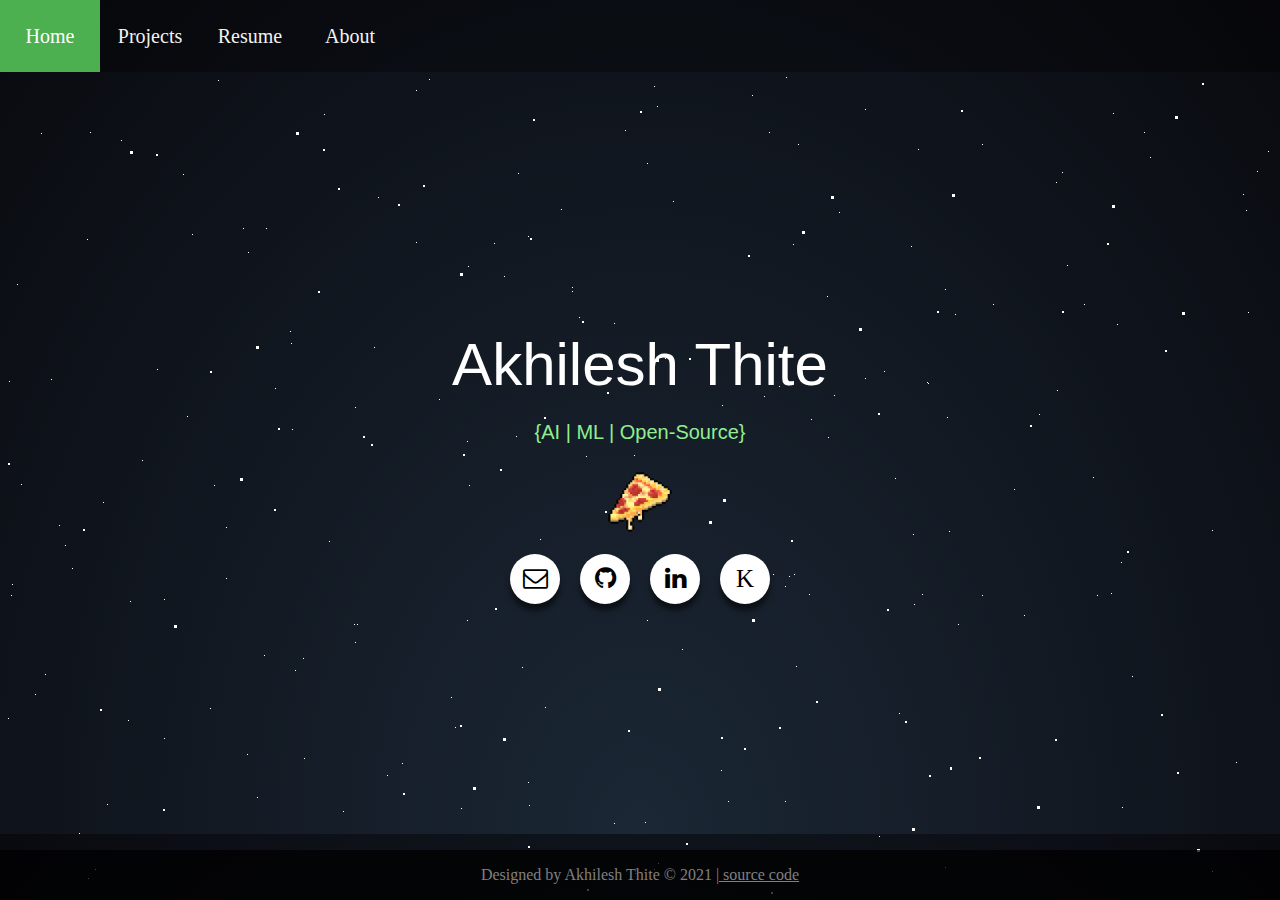
==== commit 6bc94947: "Update index.html" ====
--- a/index.html
+++ b/index.html
@@ -6,7 +6,10 @@
     <meta name="viewport" content="width=device-width, initial-scale=1.0">
     <meta http-equiv="X-UA-Compatible" content="ie=edge">
     <meta name="author" content="Akhilesh Thite">
-    <meta name="thumbnail" content="./static/images/portfolio.png" />
+    <meta property="og:title" content=“Akhilesh Thite” />
+    <meta property="og:description" content="Akhilesh Thite portfolio" />
+    <meta property="og:url" content=“https://akhileshthite.github.io/Portfolio/ />
+    <meta property="og:image" content="./static/images/portfolio.png" />
     <title>Akhilesh Thite</title>
     <link rel="shortcut icon" type="image/png" href="./static/images/favicon.png" />
     <link href='https://fonts.googleapis.com/css?family=Lato:300,400,700' rel='stylesheet' type='text/css'>
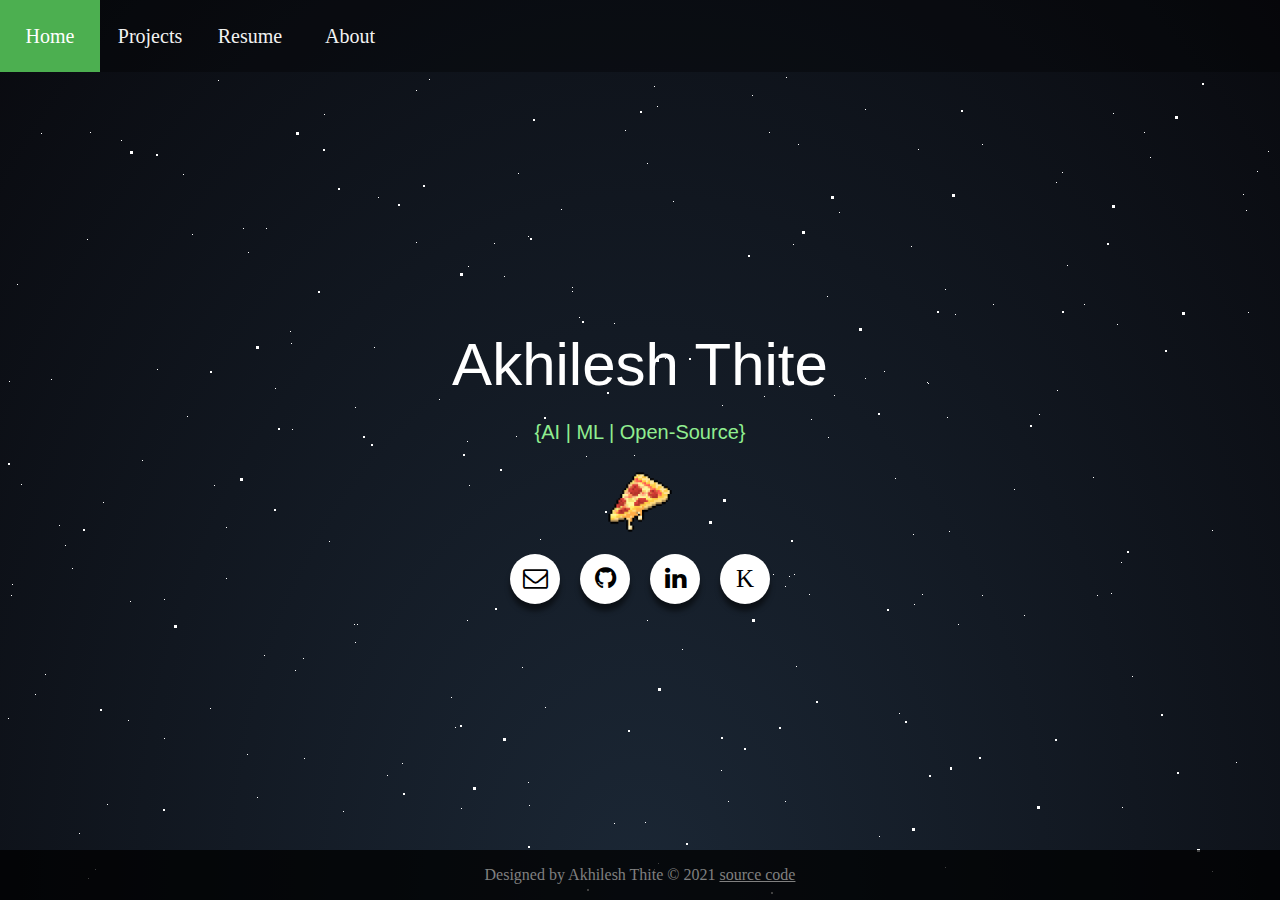
==== commit cae5803e: "Update index.html" ====
--- a/index.html
+++ b/index.html
@@ -51,7 +51,7 @@
     <br>
     
     <footer>
-        <p>Designed by Akhilesh Thite © 2021 <a href="https://github.com/AkhileshThite/Portfolio" style="color: #808080;" target=”_blank”>| source code</a></p>
+        <p>Designed by Akhilesh Thite © 2021 <a href="https://github.com/AkhileshThite/Portfolio" style="color: #808080;" target=”_blank”> source code</a></p>
     </footer>
     
 </body>
--- a/static/style.css
+++ b/static/style.css
@@ -1,5 +1,6 @@
 body {
   margin: 0;
+  height: 100vh;
   background: radial-gradient(ellipse at bottom, #1b2735 0%,#090a0f 100%);
 }
 
@@ -110,6 +111,9 @@
     font-size: 16px;
     width: 90vw;
   }
+  footer {
+    margin-bottom: -70px;
+  }
 }
 
 .social-menu ul li a:hover {
@@ -131,9 +135,10 @@
 footer {
   display: flex;
   justify-content: center;
+  text-align: center;
   align-items: center;
   position: absolute;
-  bottom: 0;
+  bottom: 0px;
   width: 100vw;
   background-color: rgba(0, 0, 0, 0.75);
   color: #808080;
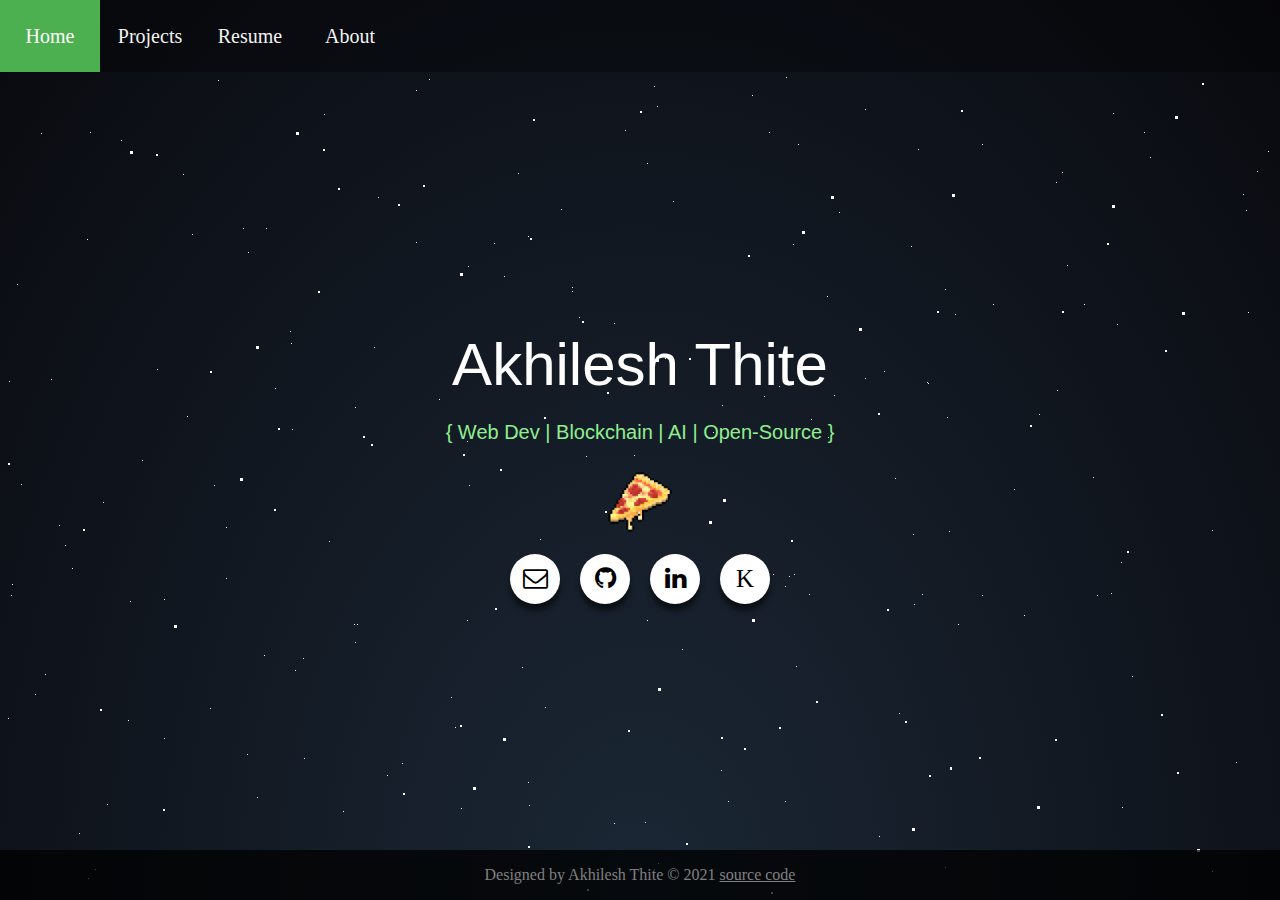
==== commit 01c2eeb4: "Update index.html" ====
--- a/index.html
+++ b/index.html
@@ -21,7 +21,7 @@
     <header>
         <a data-active="true" href="https://akhileshthite.github.io/Portfolio/">Home</a>
         <a data-active="false" href="projects.html">Projects</a>
-        <a data-active="false" href="https://drive.google.com/file/d/1r8JG9qy6-shRvHWoZHRt98SJTgkfjmW_/view?usp=sharing" target=”_blank”>Resume</a>
+        <a data-active="false" href="" target=”_blank”>Resume</a>
         <a data-active="false" href="about.html">About</a>
     </header>
     
@@ -36,7 +36,7 @@
     <main>
         <section class="hero">
             <h1 class="h1">Akhilesh Thite</h1>
-            <h2 class="h2">{AI | ML | Open-Source}</h2>
+            <h2 class="h2">{ Web Dev | Blockchain | AI | Open-Source }</h2>
             <img id="pizza" src="./static/images/pizza.gif" alt="pizza" width="100"/>
             <div class="social-menu">
                 <ul>
